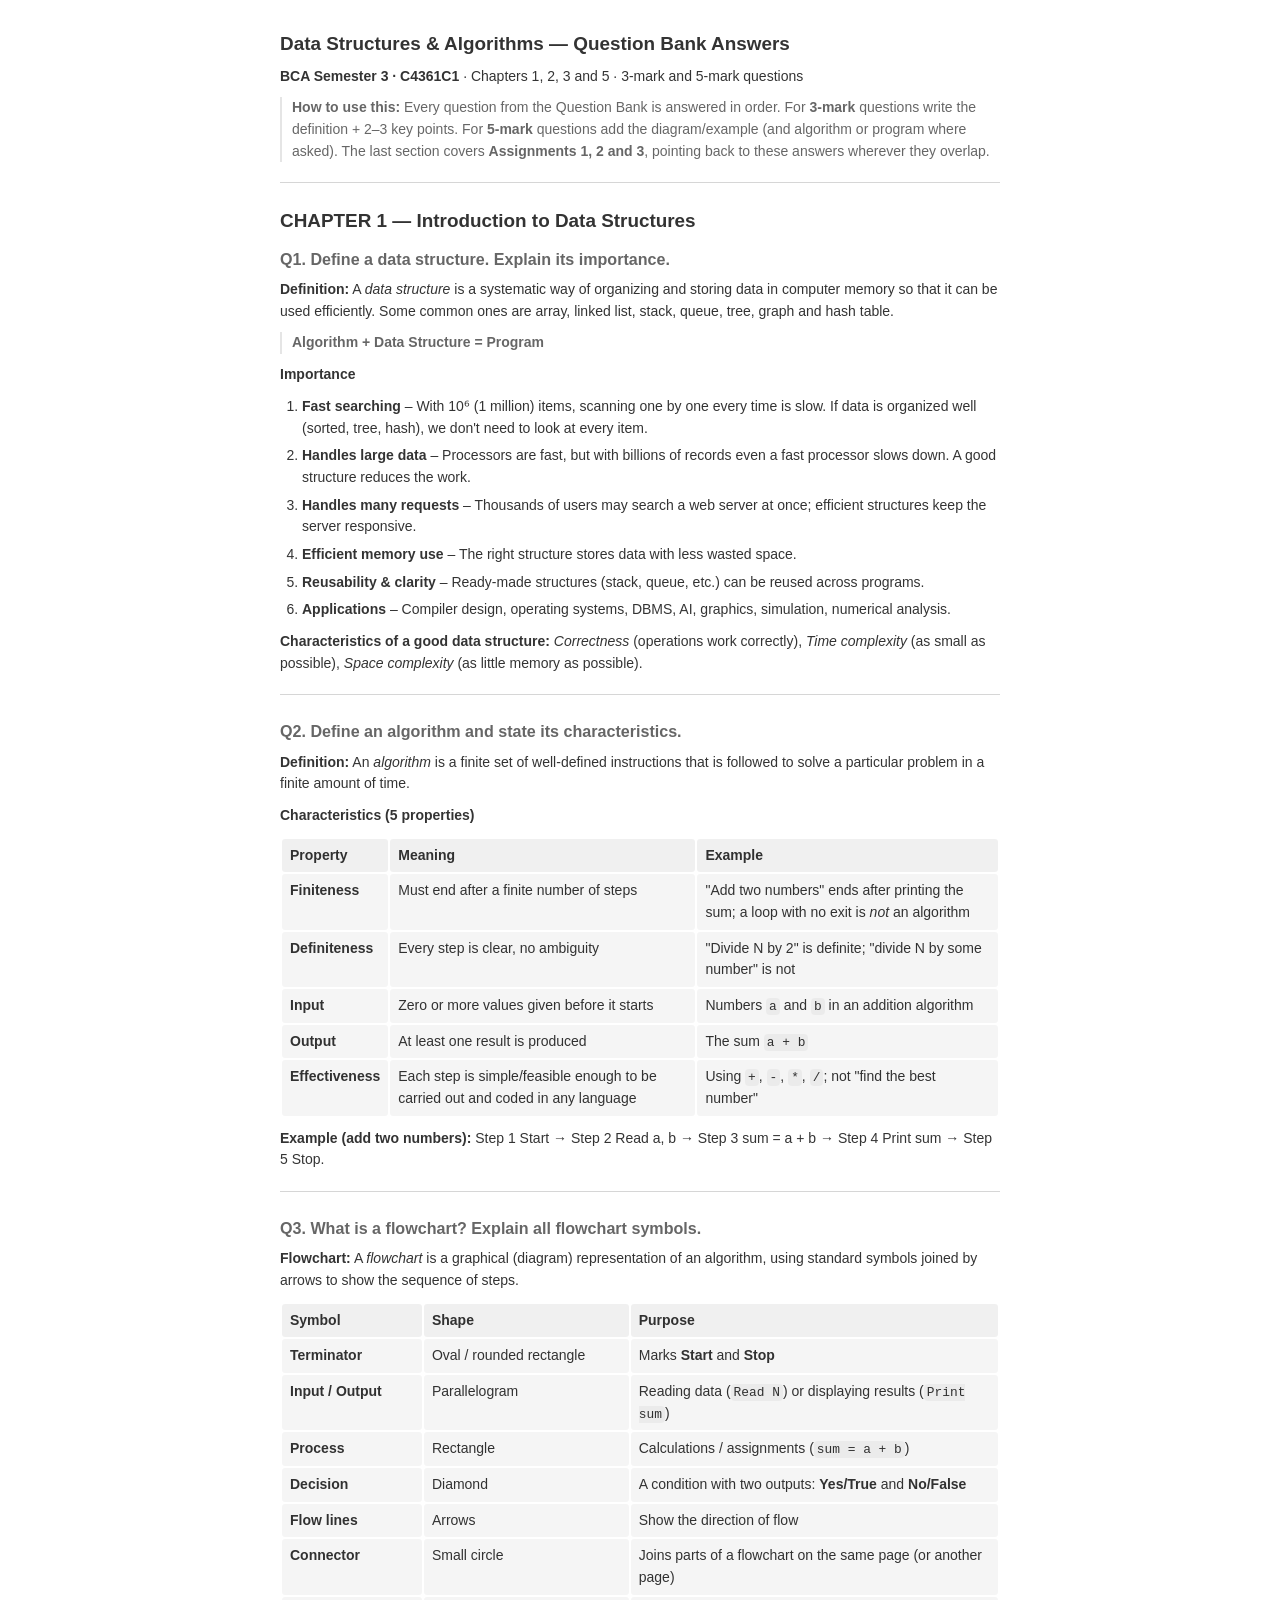
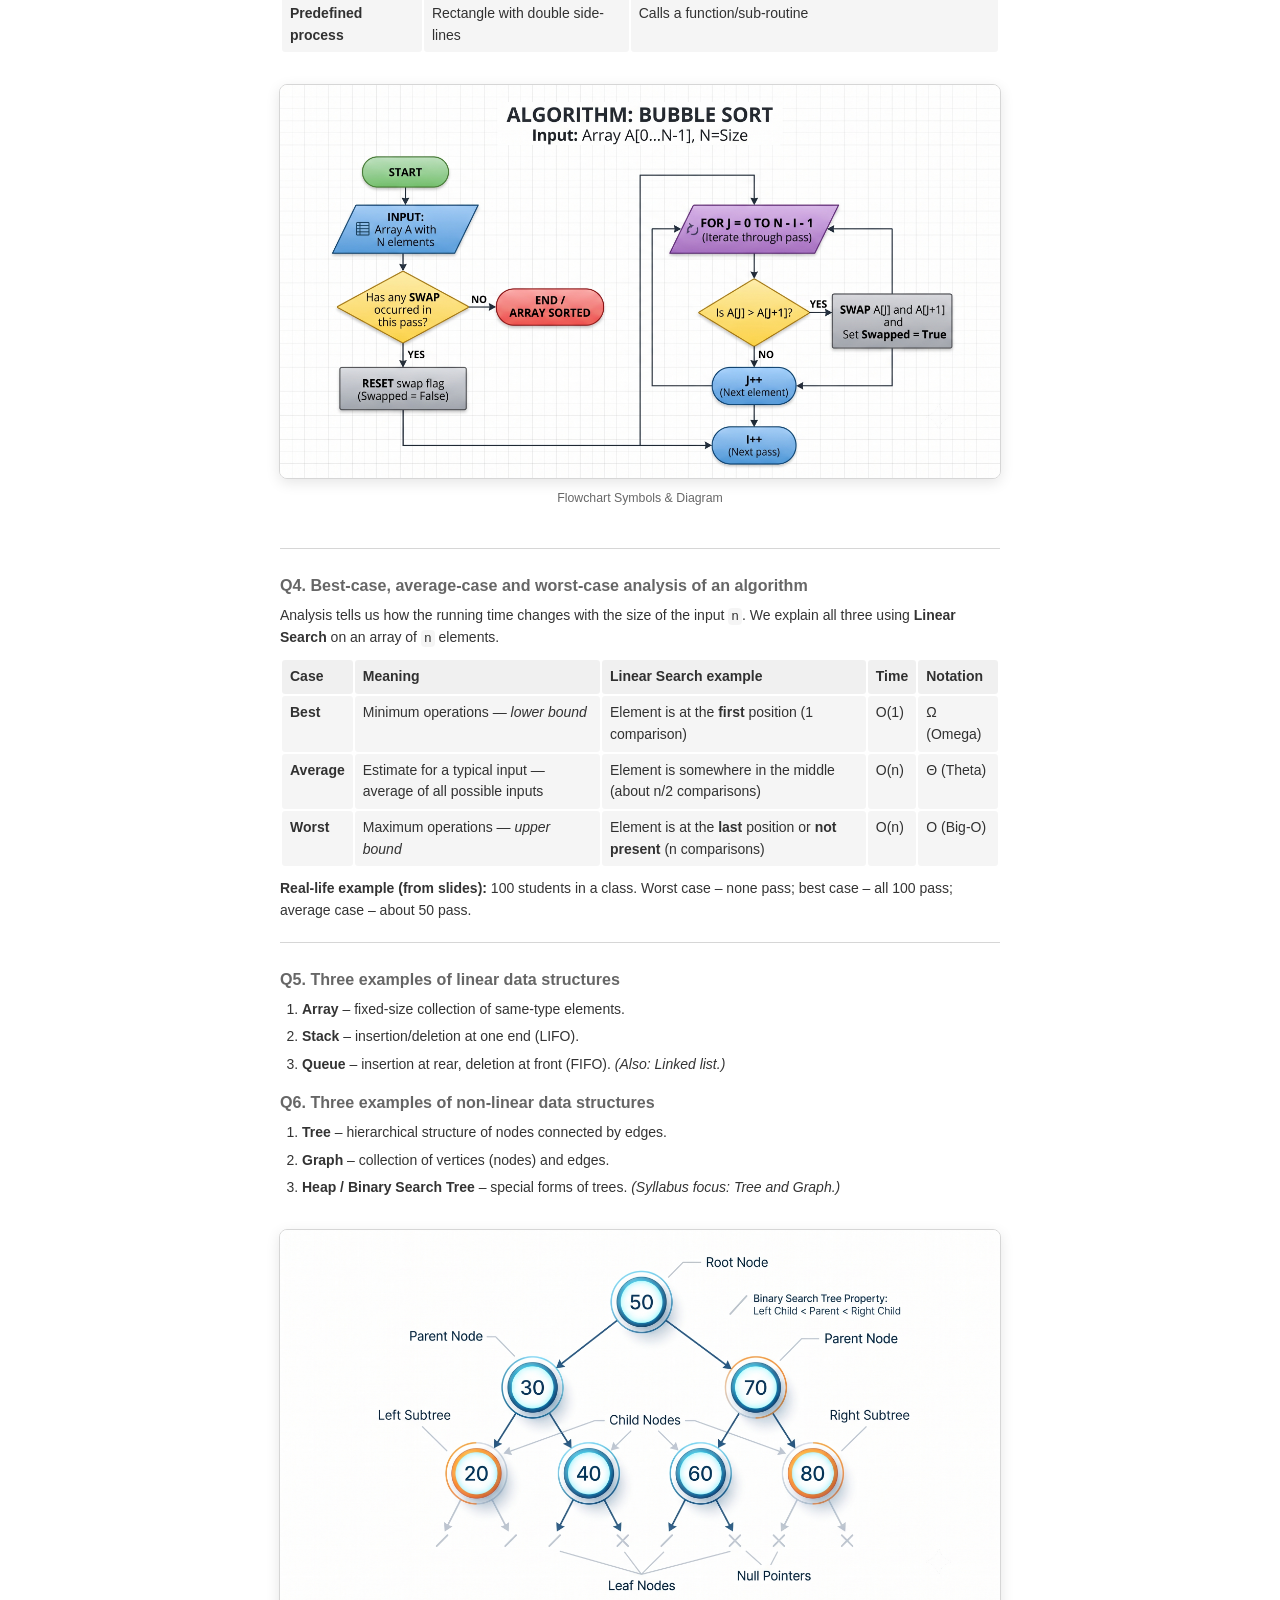
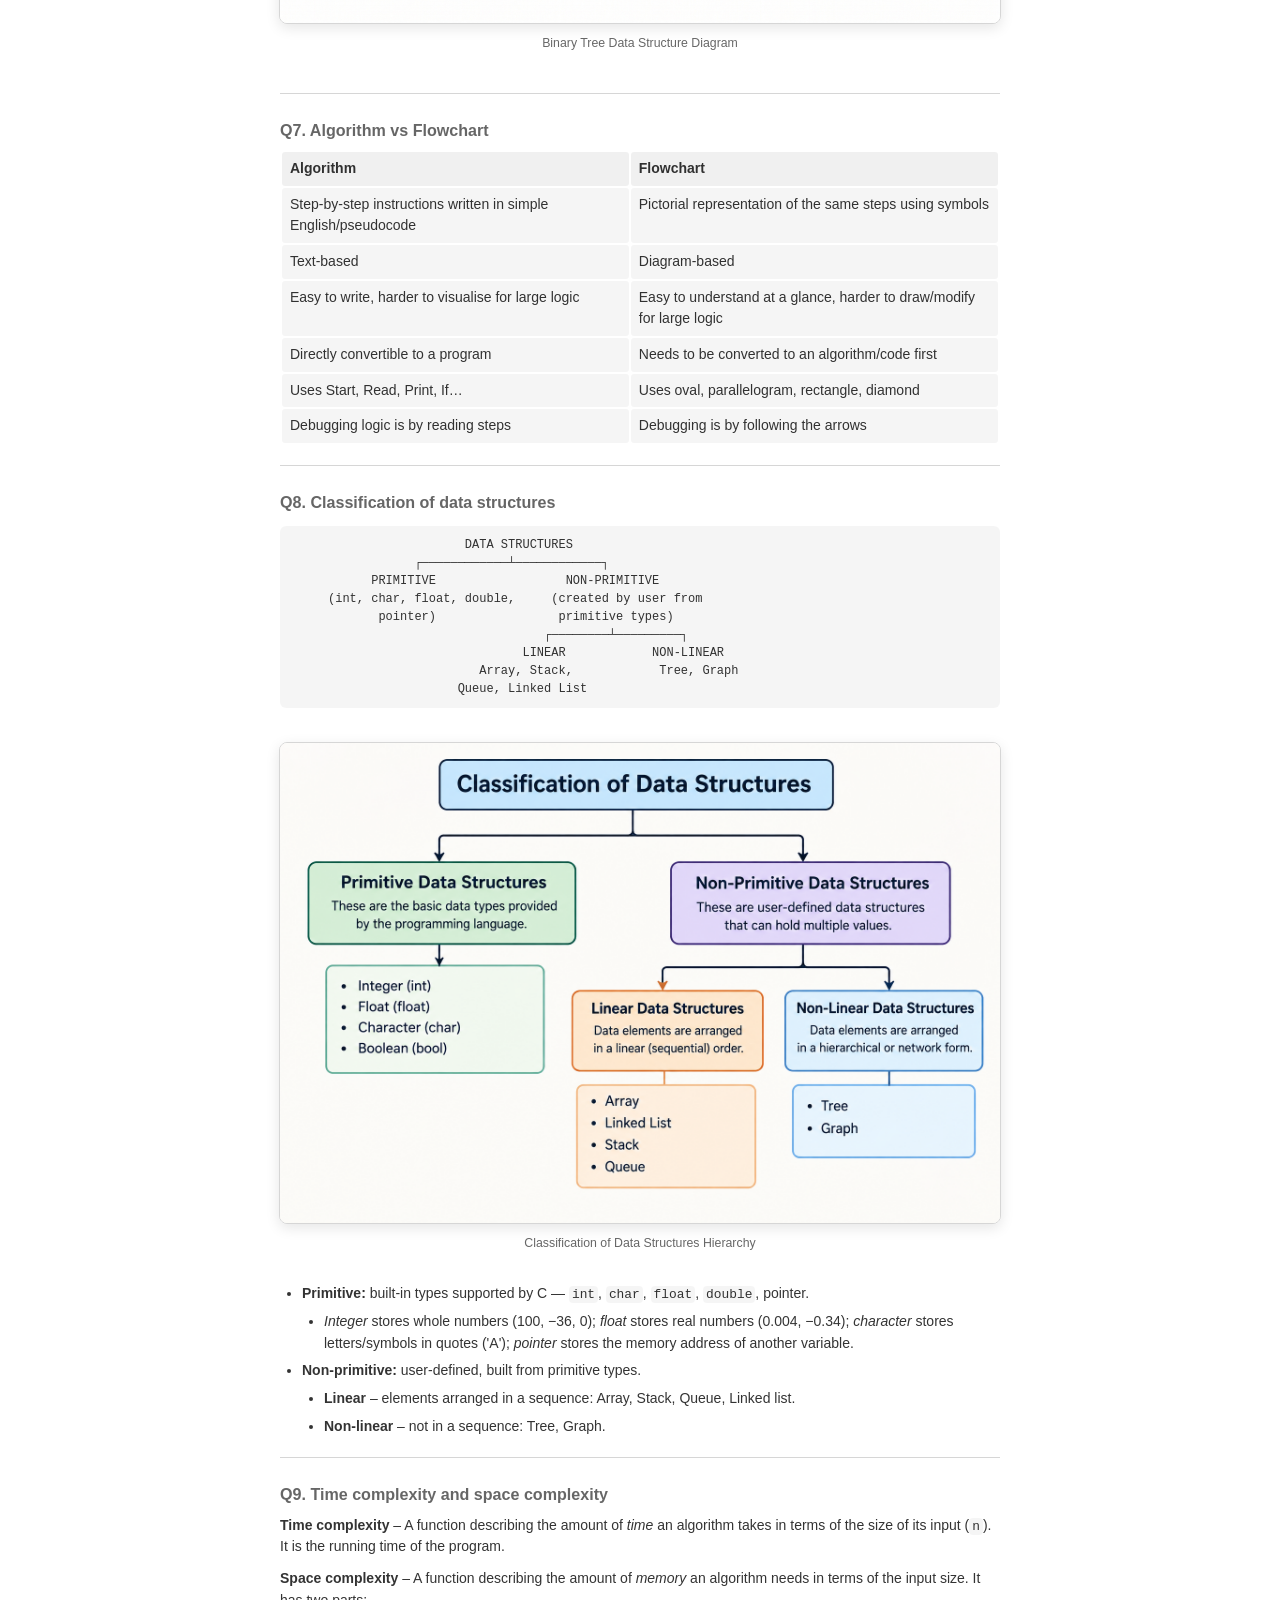
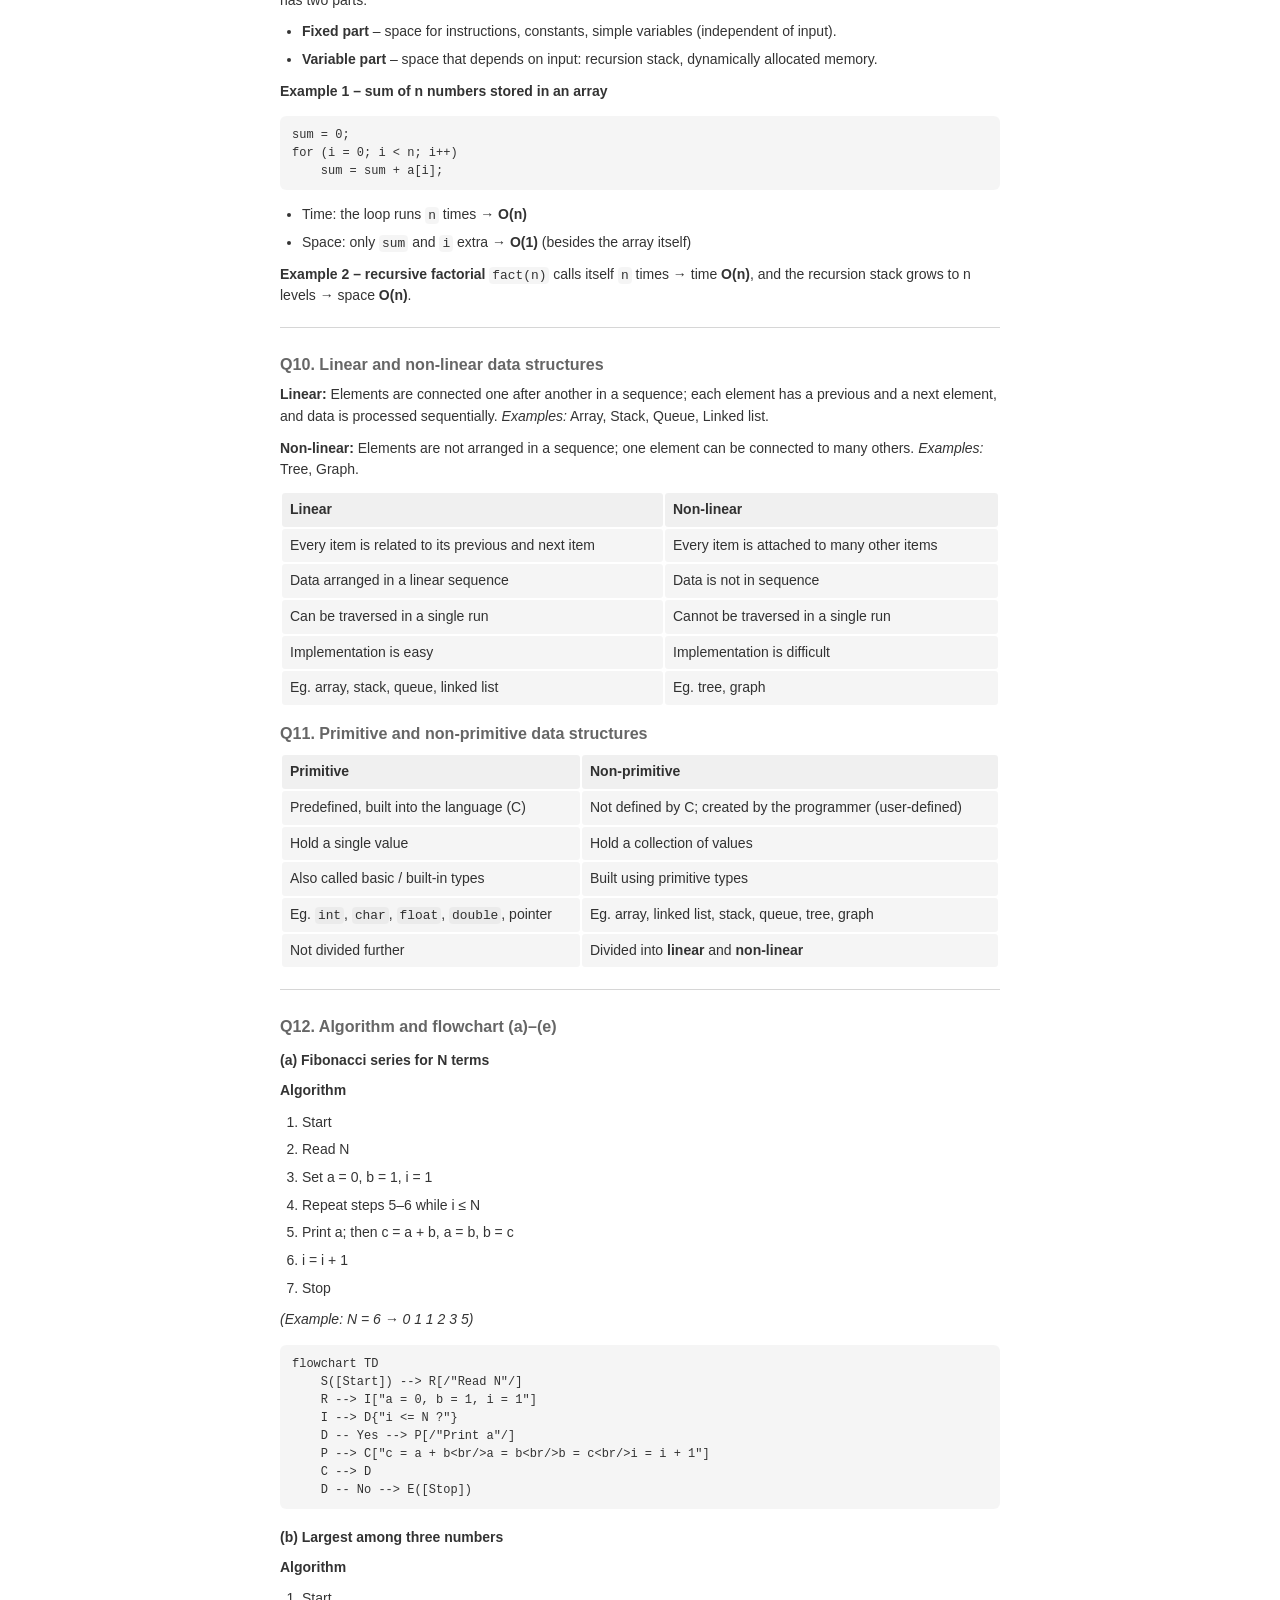
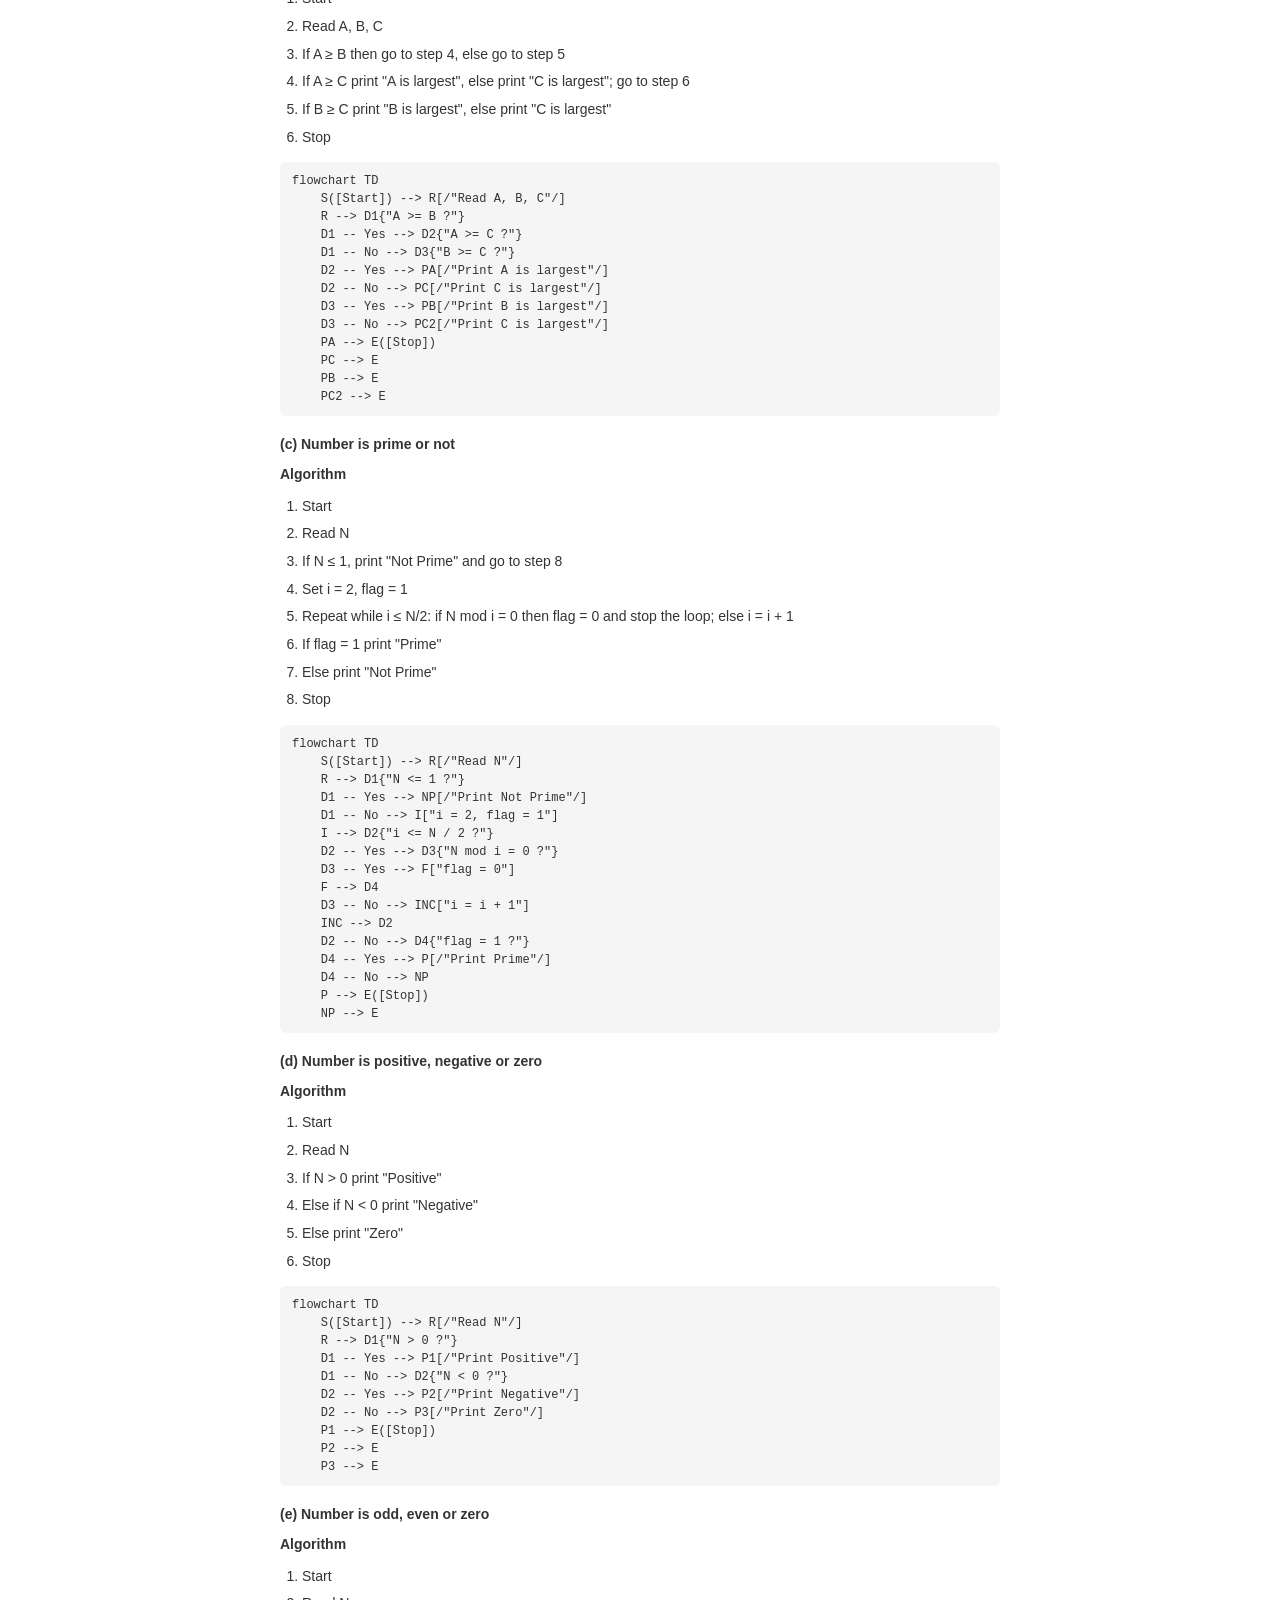
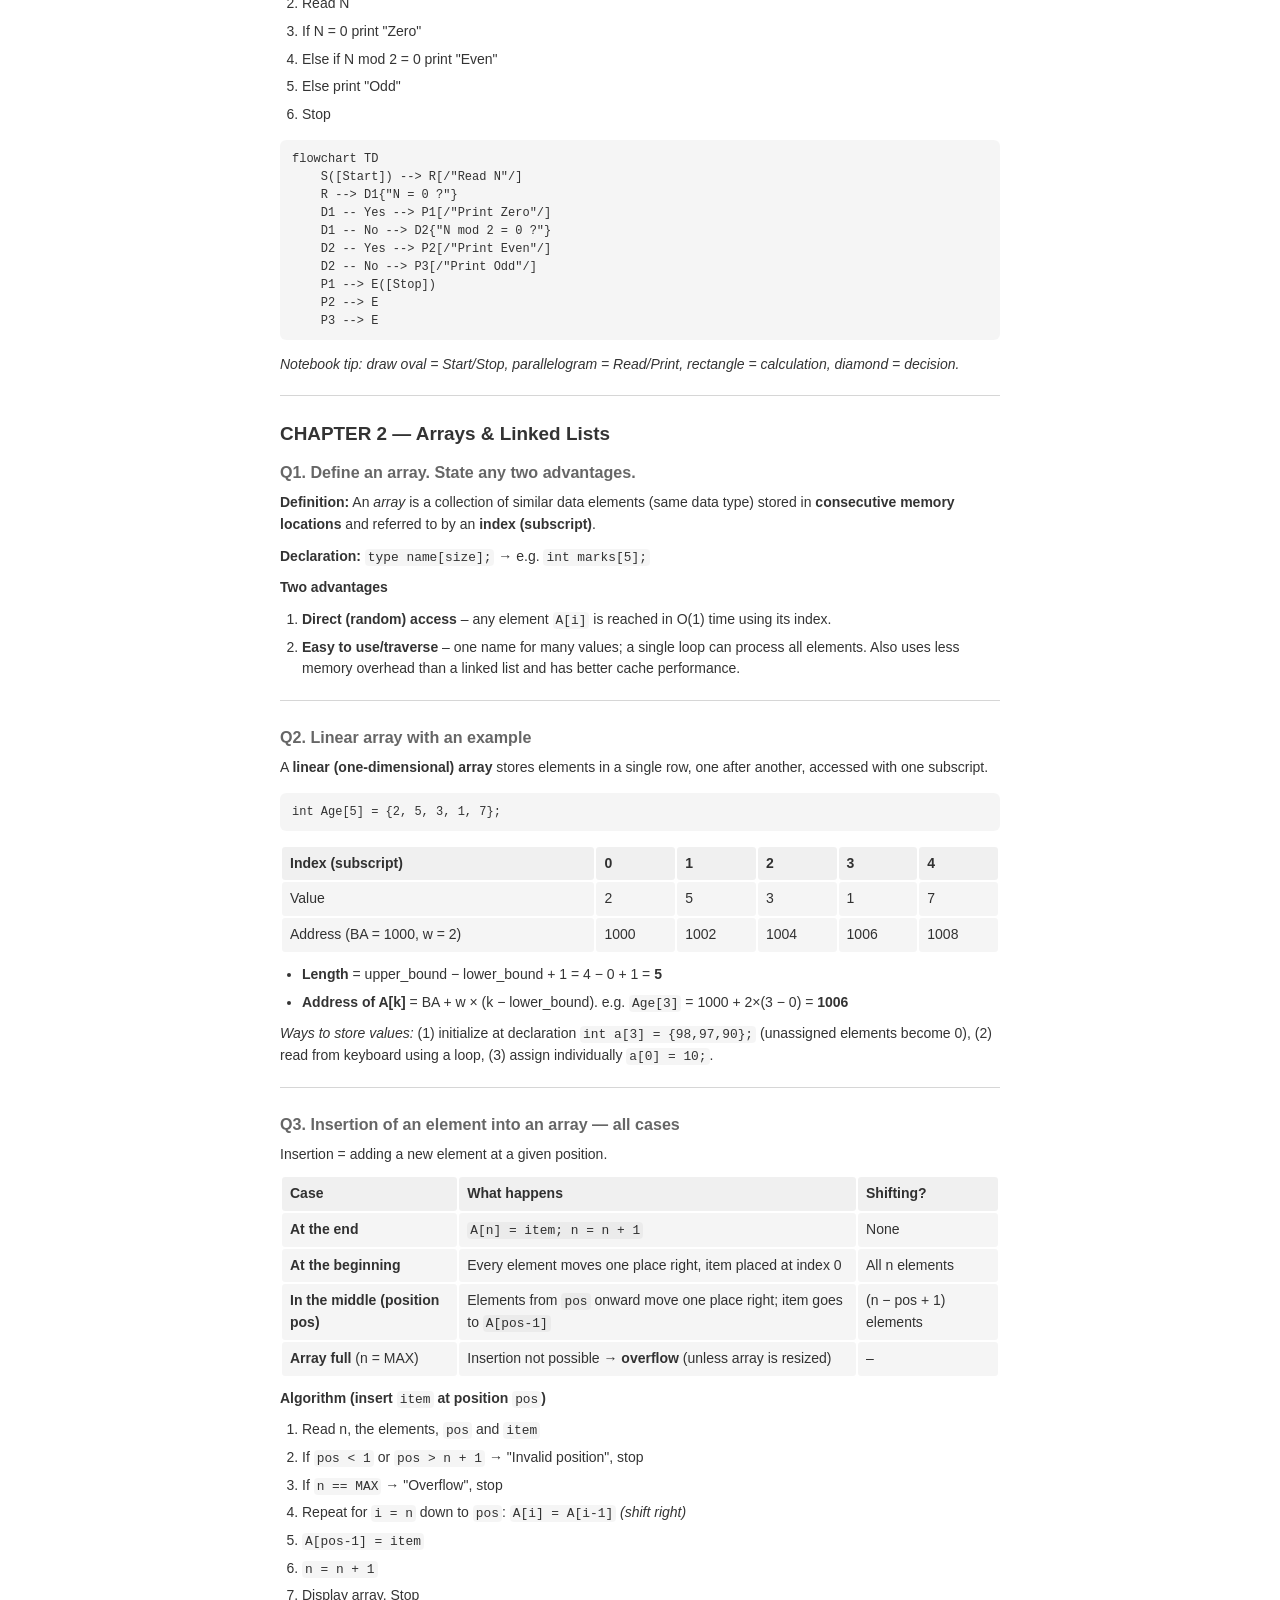
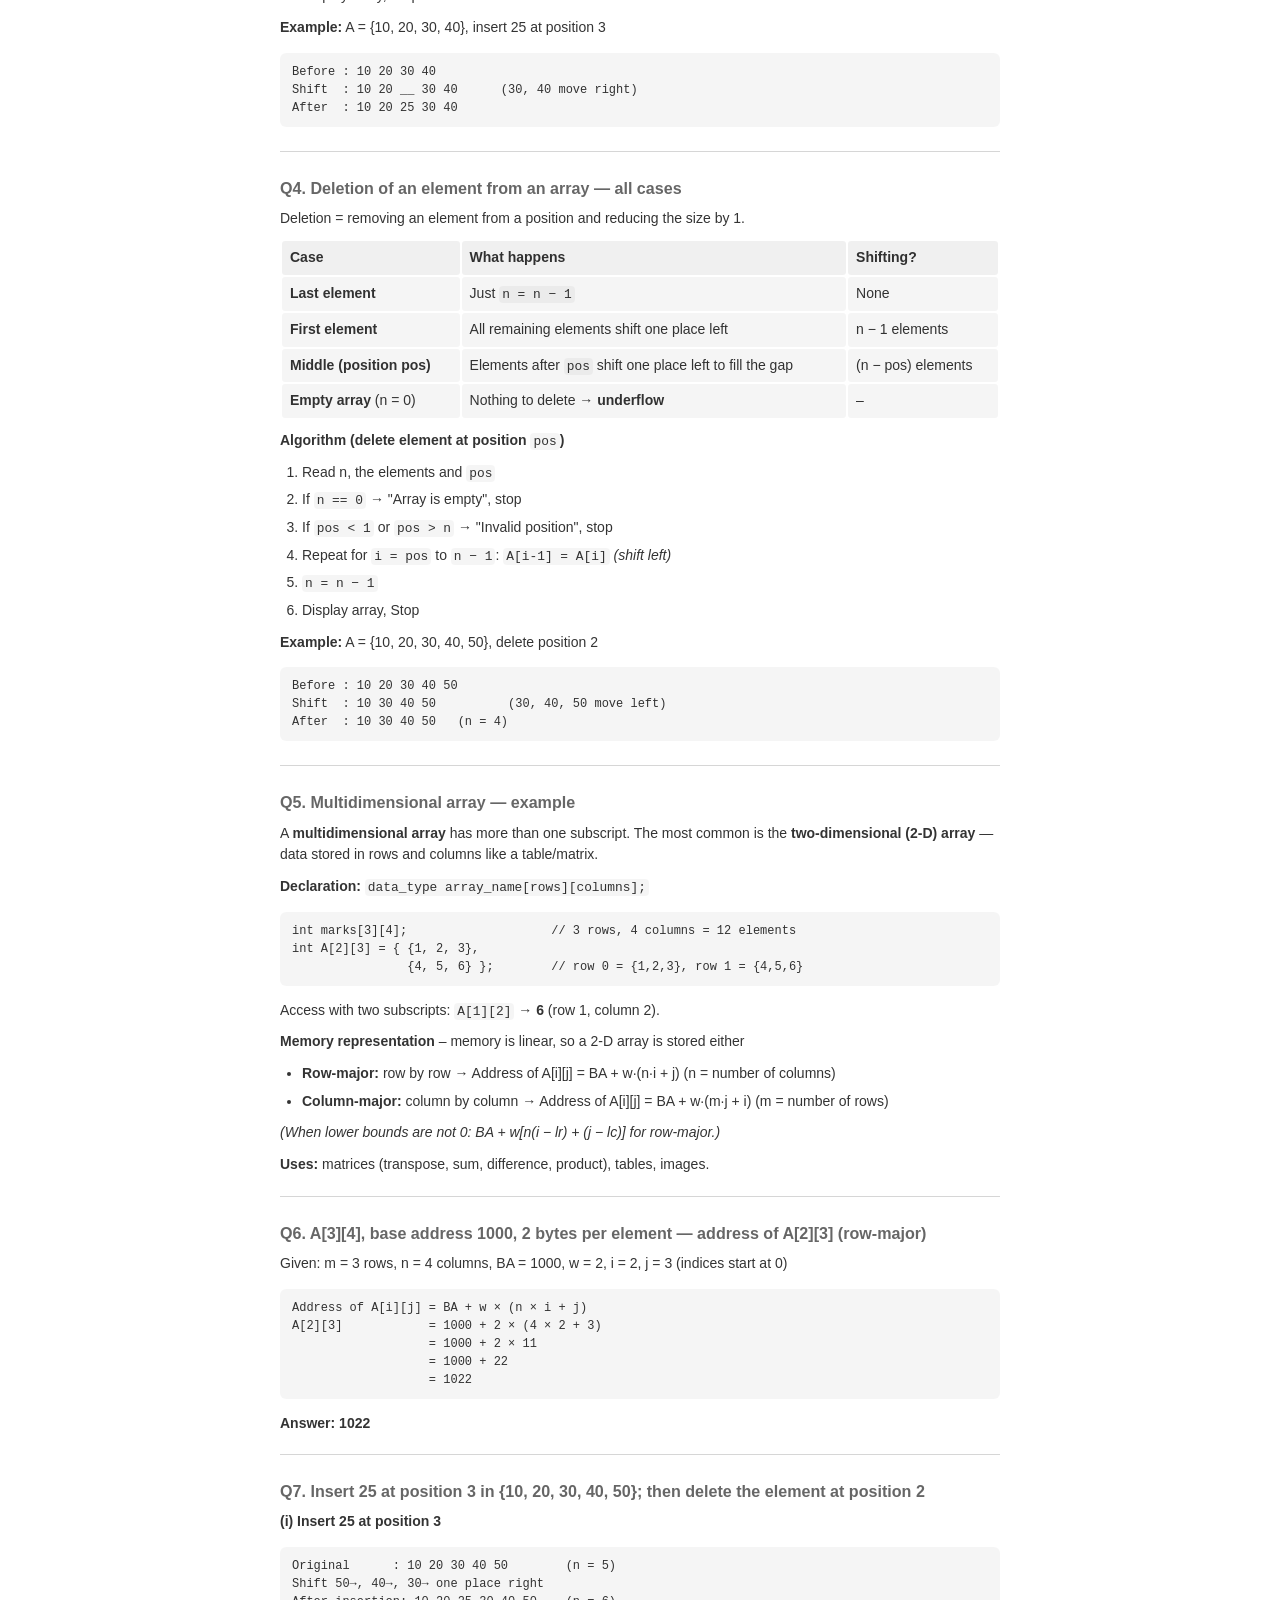
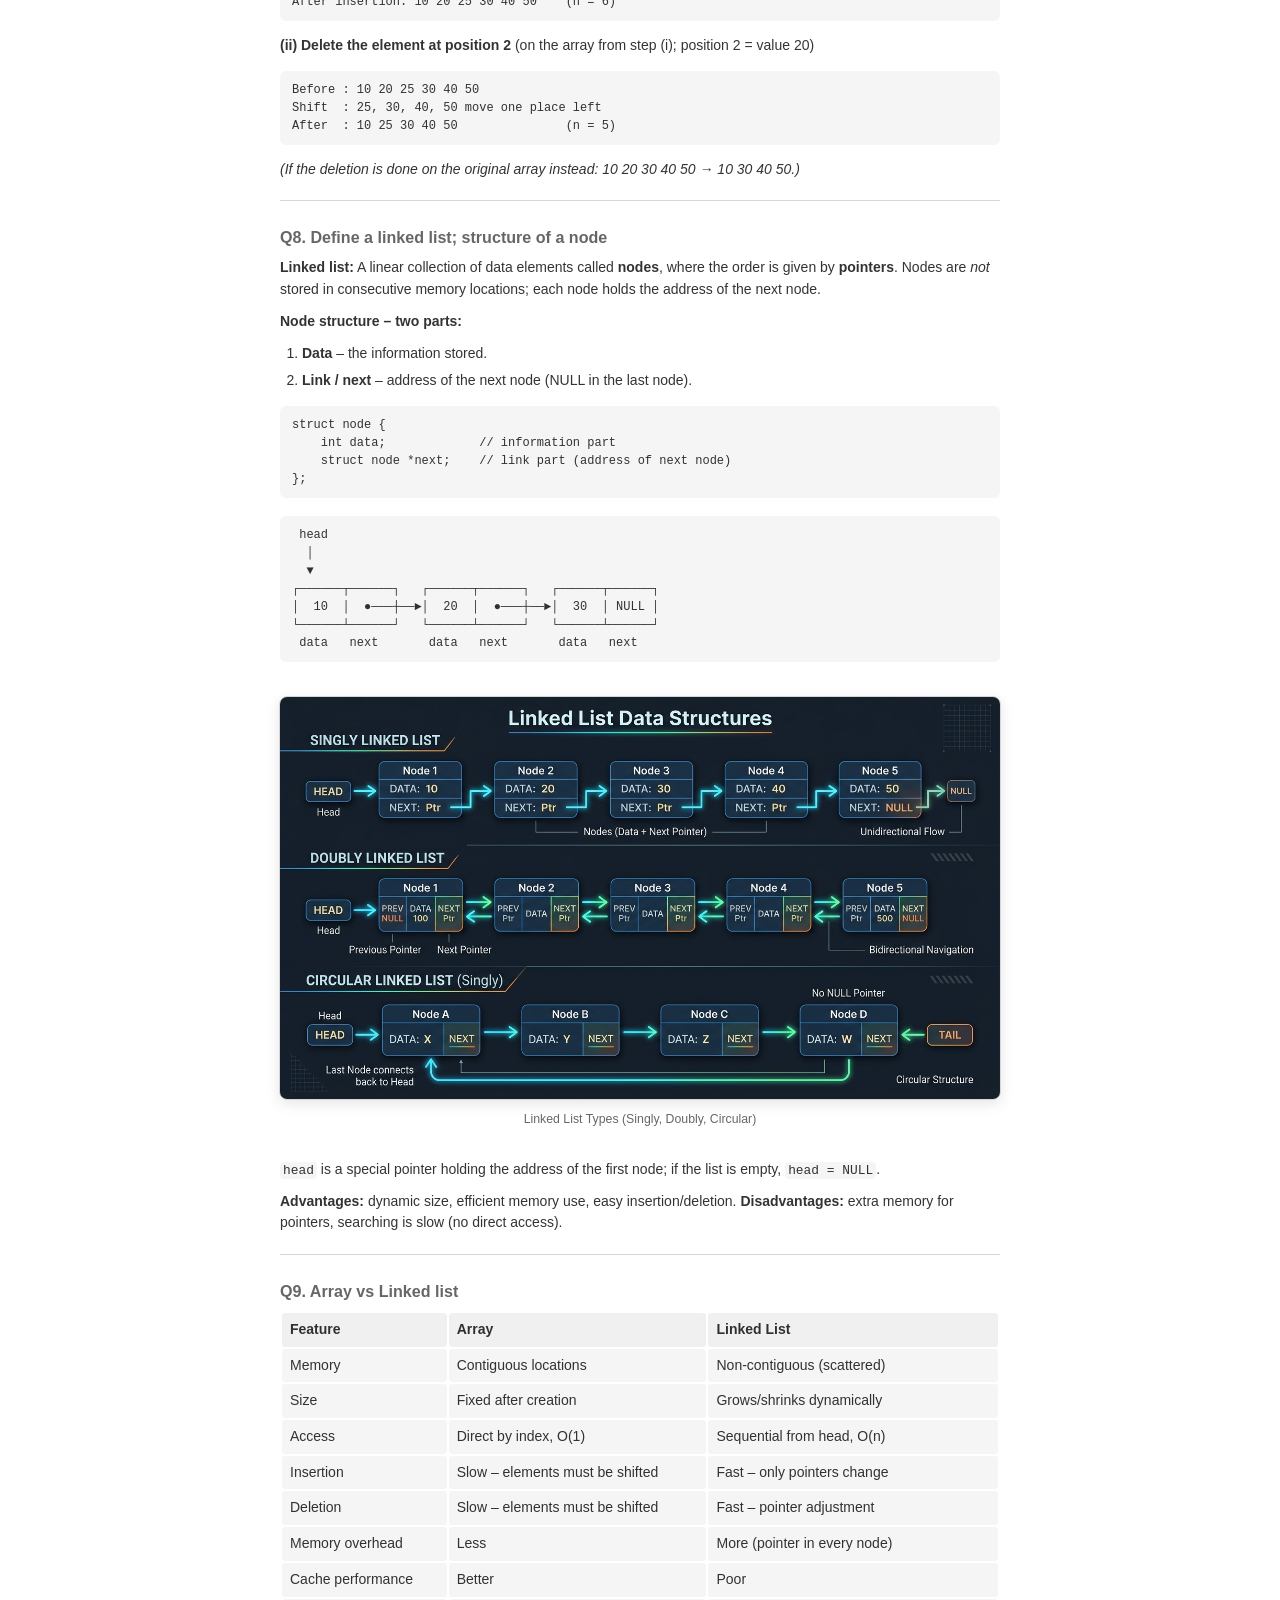
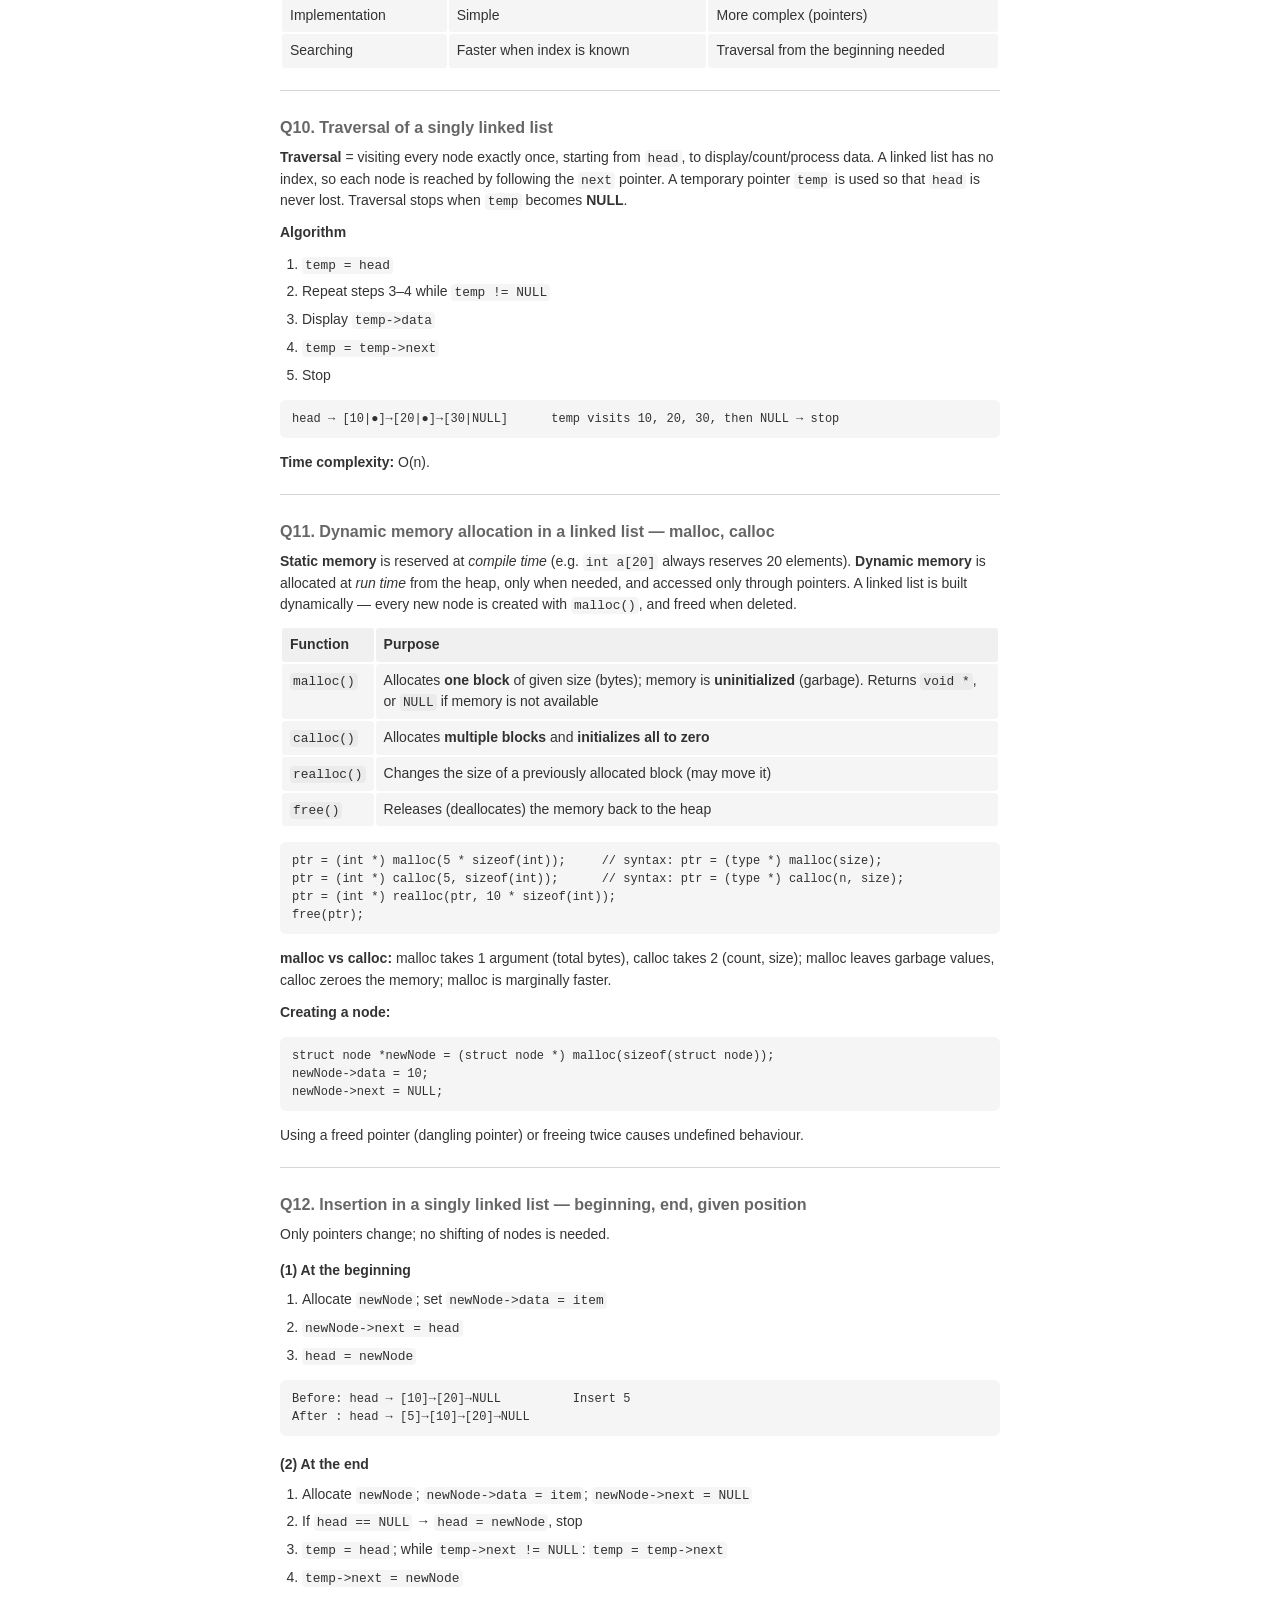
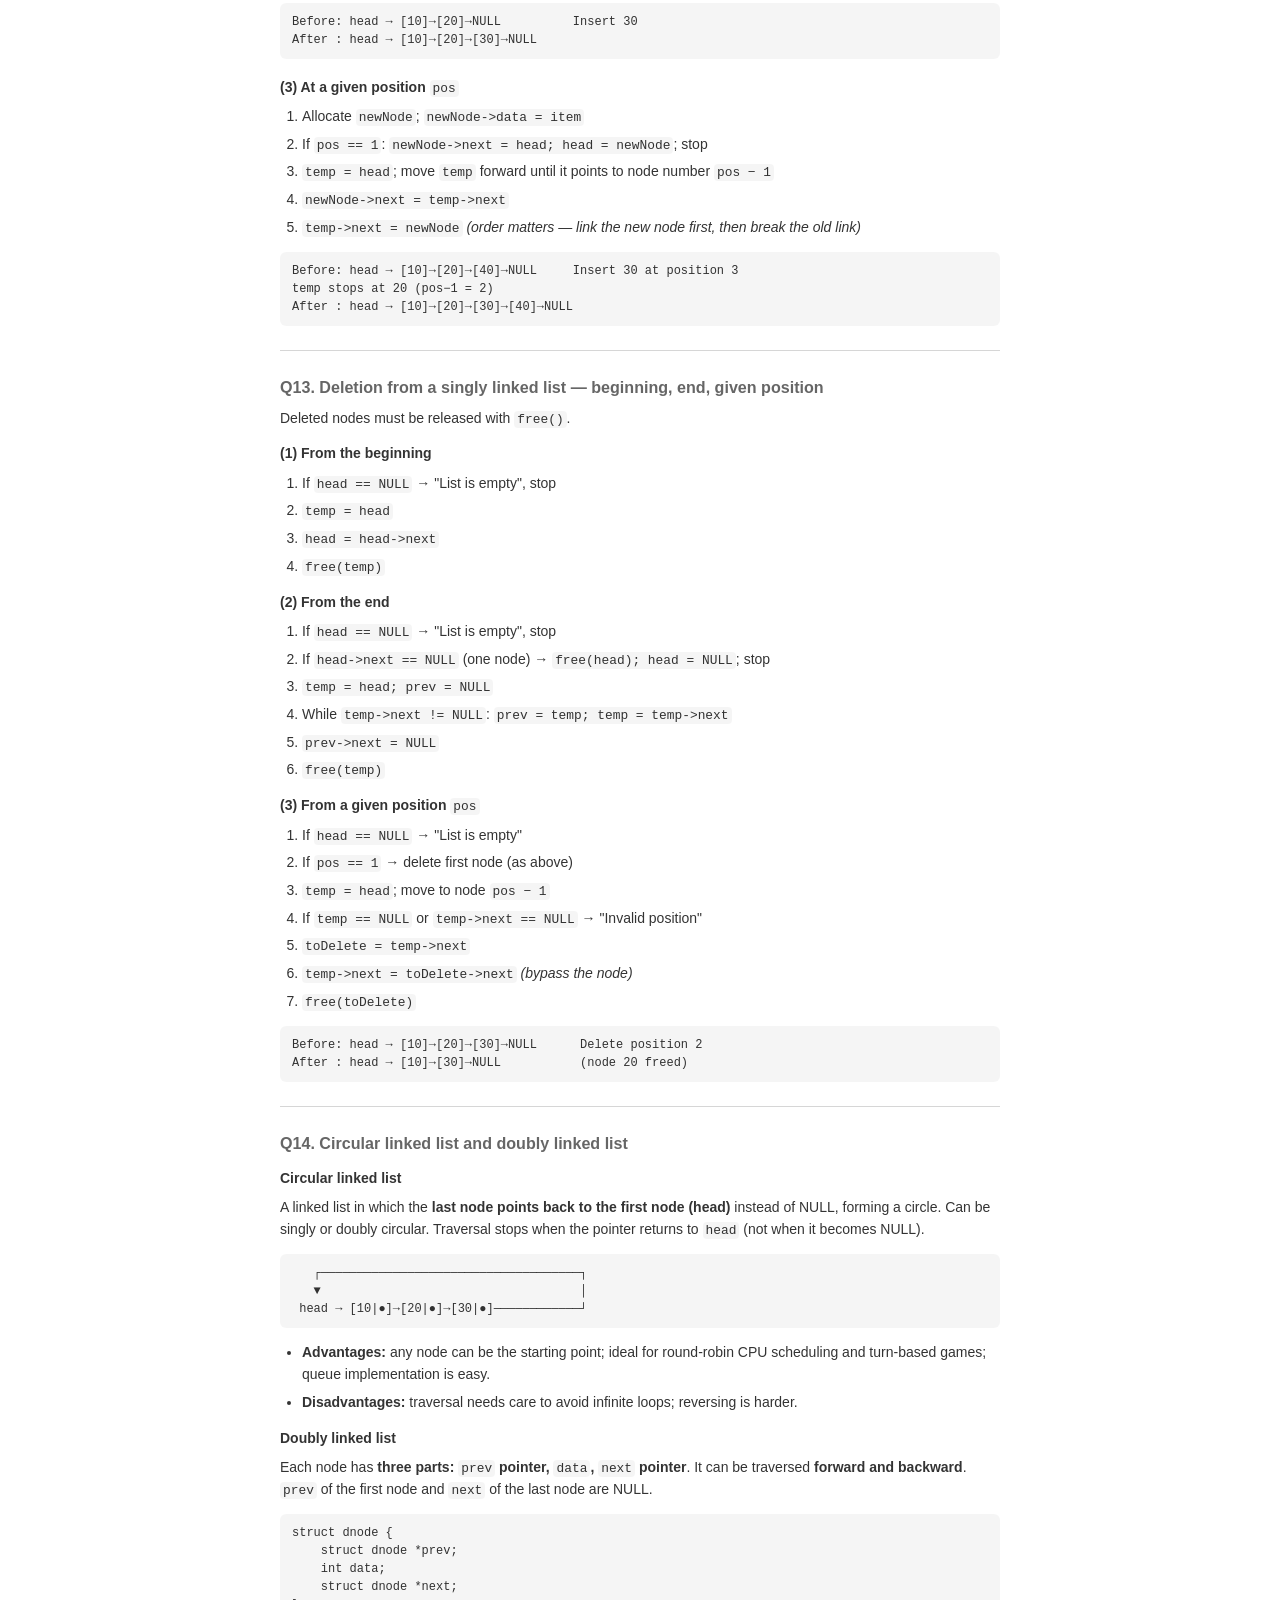
==== public/dsa.html @ 2e17b221 "Rename DSA.html to dsa.html" ====
<!doctype html>
<html>

<head>
    <meta charset=utf8>
    <meta name=viewport content="width=device-width,initial-scale=1,viewport-fit=cover">
    <style>
        :root {
            box-sizing: border-box;
            padding-top: env(safe-area-inset-top, 0px);
            padding-bottom: env(safe-area-inset-bottom, 0px)
        }

        html {
            scroll-padding-top: env(safe-area-inset-top, 0px)
        }
    </style>
    <style>
        :root {
            color-scheme: light dark;
            --md-bg: #fff;
            --md-text: rgba(0, 0, 0, .8);
            --md-muted: rgba(0, 0, 0, .6);
            --md-fill: rgba(0, 0, 0, .04);
            --md-fill-strong: rgba(0, 0, 0, .06);
            --md-rule: rgba(0, 0, 0, .1);
            --md-rule-strong: rgba(0, 0, 0, .16);
            --md-link: hsl(210 100% 45%)
        }

        @media (prefers-color-scheme:dark) {
            :root:where(:not([data-theme="light"])) {
                --md-bg: #0d0d0d;
                --md-text: rgba(255, 255, 255, .85);
                --md-muted: rgba(255, 255, 255, .6);
                --md-fill: rgba(255, 255, 255, .06);
                --md-fill-strong: rgba(255, 255, 255, .09);
                --md-rule: rgba(255, 255, 255, .14);
                --md-rule-strong: rgba(255, 255, 255, .22);
                --md-link: hsl(210 100% 72%)
            }
        }

        :root[data-theme="dark"] {
            color-scheme: dark;
            --md-bg: #0d0d0d;
            --md-text: rgba(255, 255, 255, .85);
            --md-muted: rgba(255, 255, 255, .6);
            --md-fill: rgba(255, 255, 255, .06);
            --md-fill-strong: rgba(255, 255, 255, .09);
            --md-rule: rgba(255, 255, 255, .14);
            --md-rule-strong: rgba(255, 255, 255, .22);
            --md-link: hsl(210 100% 72%)
        }

        :root[data-theme="light"] {
            color-scheme: light
        }

        @media print {

            :root,
            :root[data-theme="dark"] {
                color-scheme: light;
                --md-bg: #fff;
                --md-text: rgba(0, 0, 0, .8);
                --md-muted: rgba(0, 0, 0, .6);
                --md-fill: rgba(0, 0, 0, .04);
                --md-fill-strong: rgba(0, 0, 0, .06);
                --md-rule: rgba(0, 0, 0, .1);
                --md-rule-strong: rgba(0, 0, 0, .16);
                --md-link: hsl(210 100% 45%)
            }
        }

        body {
            background: var(--md-bg);
            color: var(--md-text);
            max-width: 720px;
            margin: 0 auto;
            padding: 32px;
            display: flex;
            flex-direction: column;
            gap: 10px;
            font: 14px/1.55 -apple-system, BlinkMacSystemFont, 'SF Pro', 'Segoe UI', sans-serif;
            overflow-wrap: break-word
        }

        body>:first-child {
            margin-top: 0
        }

        h1,
        h2,
        h3,
        h4,
        h5,
        h6 {
            margin: 6px 0 0;
            line-height: 1.25;
            font-weight: 600;
            text-wrap: balance
        }

        h1 {
            font-size: 1.35em
        }

        h2 {
            font-size: 1.15em;
            color: var(--md-muted)
        }

        h3,
        h4,
        h5,
        h6 {
            font-size: 1em
        }

        p,
        ul,
        ol,
        blockquote,
        table,
        pre,
        hr {
            margin: 0
        }

        strong {
            font-weight: 600
        }

        a {
            color: var(--md-link);
            text-decoration: none
        }

        a:hover {
            text-decoration: underline
        }

        ul,
        ol {
            display: flex;
            flex-direction: column;
            gap: 6px;
            padding-left: 22px
        }

        ul {
            list-style: disc
        }

        ol {
            list-style: decimal
        }

        :is(li, td, th)>*+:is(p, ul, ol, blockquote) {
            margin-top: 6px
        }

        blockquote {
            display: flex;
            flex-direction: column;
            gap: 10px;
            border-left: 2px solid var(--md-rule);
            padding-left: 10px;
            color: var(--md-muted)
        }

        :not(pre)>code {
            background: var(--md-fill);
            padding: 1px 3px;
            border-radius: 4px;
            font: .92em 'SF Mono', ui-monospace, Menlo, Consolas, monospace
        }

        a>code {
            background: none;
            color: inherit
        }

        pre {
            background: var(--md-fill);
            padding: 10px 12px;
            border-radius: 6px;
            overflow-x: auto;
            font: 12px/1.5 'SF Mono', ui-monospace, Menlo, Consolas, monospace;
            margin-block: 4px
        }

        pre code {
            background: none;
            padding: 0;
            font: inherit
        }

        table {
            width: 100%;
            border-collapse: separate;
            border-spacing: 2px;
            font: inherit
        }

        th,
        td {
            padding: 6px 8px;
            border-radius: 3px;
            text-align: left;
            vertical-align: top
        }

        th {
            background: var(--md-fill-strong);
            font-weight: 600
        }

        td {
            background: var(--md-fill)
        }

        :is(th, td) :not(pre)>code {
            background: transparent
        }

        hr {
            border: 0;
            border-top: 1px solid var(--md-rule-strong);
            margin-block: 10px
        }

        img {
            max-width: 100%;
            height: auto;
            border-radius: 4px;
        }

        .img-figure {
            margin: 20px 0;
            display: flex;
            flex-direction: column;
            align-items: center;
            gap: 10px;
            width: 100%;
        }

        .img-figure img {
            max-width: 100%;
            height: auto;
            border-radius: 8px;
            border: 1px solid var(--md-rule-strong);
            box-shadow: 0 4px 14px rgba(0, 0, 0, 0.1);
            transition: transform 0.2s ease, box-shadow 0.2s ease;
        }

        .img-figure img:hover {
            transform: scale(1.015);
            box-shadow: 0 6px 20px rgba(0, 0, 0, 0.15);
        }

        .img-figure figcaption {
            font-size: 0.88em;
            color: var(--md-muted);
            text-align: center;
            font-weight: 500;
        }
    </style>
</head>

<body>
    <h1>Data Structures &amp; Algorithms — Question Bank Answers</h1>
    <p><strong>BCA Semester 3 · C4361C1</strong> · Chapters 1, 2, 3 and 5 · 3-mark and 5-mark questions</p>
    <blockquote>
        <p><strong>How to use this:</strong> Every question from the Question Bank is answered in order. For
            <strong>3-mark</strong> questions write the definition + 2–3 key points. For <strong>5-mark</strong>
            questions add the diagram/example (and algorithm or program where asked). The last section covers
            <strong>Assignments 1, 2 and 3</strong>, pointing back to these answers wherever they overlap.</p>
    </blockquote>
    <hr>
    <h1>CHAPTER 1 — Introduction to Data Structures</h1>
    <h2>Q1. Define a data structure. Explain its importance.</h2>
    <p><strong>Definition:</strong> A <em>data structure</em> is a systematic way of organizing and storing data in
        computer memory so that it can be used efficiently. Some common ones are array, linked list, stack, queue, tree,
        graph and hash table.</p>
    <blockquote>
        <p><strong>Algorithm + Data Structure = Program</strong></p>
    </blockquote>
    <p><strong>Importance</strong></p>
    <ol>
        <li><strong>Fast searching</strong> – With 10⁶ (1 million) items, scanning one by one every time is slow. If
            data is organized well (sorted, tree, hash), we don't need to look at every item.</li>
        <li><strong>Handles large data</strong> – Processors are fast, but with billions of records even a fast
            processor slows down. A good structure reduces the work.</li>
        <li><strong>Handles many requests</strong> – Thousands of users may search a web server at once; efficient
            structures keep the server responsive.</li>
        <li><strong>Efficient memory use</strong> – The right structure stores data with less wasted space.</li>
        <li><strong>Reusability &amp; clarity</strong> – Ready-made structures (stack, queue, etc.) can be reused across
            programs.</li>
        <li><strong>Applications</strong> – Compiler design, operating systems, DBMS, AI, graphics, simulation,
            numerical analysis.</li>
    </ol>
    <p><strong>Characteristics of a good data structure:</strong> <em>Correctness</em> (operations work correctly),
        <em>Time complexity</em> (as small as possible), <em>Space complexity</em> (as little memory as possible).</p>
    <hr>
    <h2>Q2. Define an algorithm and state its characteristics.</h2>
    <p><strong>Definition:</strong> An <em>algorithm</em> is a finite set of well-defined instructions that is followed
        to solve a particular problem in a finite amount of time.</p>
    <p><strong>Characteristics (5 properties)</strong></p>
    <table>
        <thead>
            <tr>
                <th>Property</th>
                <th>Meaning</th>
                <th>Example</th>
            </tr>
        </thead>
        <tbody>
            <tr>
                <td><strong>Finiteness</strong></td>
                <td>Must end after a finite number of steps</td>
                <td>&quot;Add two numbers&quot; ends after printing the sum; a loop with no exit is <em>not</em> an
                    algorithm</td>
            </tr>
            <tr>
                <td><strong>Definiteness</strong></td>
                <td>Every step is clear, no ambiguity</td>
                <td>&quot;Divide N by 2&quot; is definite; &quot;divide N by some number&quot; is not</td>
            </tr>
            <tr>
                <td><strong>Input</strong></td>
                <td>Zero or more values given before it starts</td>
                <td>Numbers <code>a</code> and <code>b</code> in an addition algorithm</td>
            </tr>
            <tr>
                <td><strong>Output</strong></td>
                <td>At least one result is produced</td>
                <td>The sum <code>a + b</code></td>
            </tr>
            <tr>
                <td><strong>Effectiveness</strong></td>
                <td>Each step is simple/feasible enough to be carried out and coded in any language</td>
                <td>Using <code>+</code>, <code>-</code>, <code>*</code>, <code>/</code>; not &quot;find the best
                    number&quot;</td>
            </tr>
        </tbody>
    </table>
    <p><strong>Example (add two numbers):</strong> Step 1 Start → Step 2 Read a, b → Step 3 sum = a + b → Step 4 Print
        sum → Step 5 Stop.</p>
    <hr>
    <h2>Q3. What is a flowchart? Explain all flowchart symbols.</h2>
    <p><strong>Flowchart:</strong> A <em>flowchart</em> is a graphical (diagram) representation of an algorithm, using
        standard symbols joined by arrows to show the sequence of steps.</p>
    <table>
        <thead>
            <tr>
                <th>Symbol</th>
                <th>Shape</th>
                <th>Purpose</th>
            </tr>
        </thead>
        <tbody>
            <tr>
                <td><strong>Terminator</strong></td>
                <td>Oval / rounded rectangle</td>
                <td>Marks <strong>Start</strong> and <strong>Stop</strong></td>
            </tr>
            <tr>
                <td><strong>Input / Output</strong></td>
                <td>Parallelogram</td>
                <td>Reading data (<code>Read N</code>) or displaying results (<code>Print sum</code>)</td>
            </tr>
            <tr>
                <td><strong>Process</strong></td>
                <td>Rectangle</td>
                <td>Calculations / assignments (<code>sum = a + b</code>)</td>
            </tr>
            <tr>
                <td><strong>Decision</strong></td>
                <td>Diamond</td>
                <td>A condition with two outputs: <strong>Yes/True</strong> and <strong>No/False</strong></td>
            </tr>
            <tr>
                <td><strong>Flow lines</strong></td>
                <td>Arrows</td>
                <td>Show the direction of flow</td>
            </tr>
            <tr>
                <td><strong>Connector</strong></td>
                <td>Small circle</td>
                <td>Joins parts of a flowchart on the same page (or another page)</td>
            </tr>
            <tr>
                <td><strong>Predefined process</strong></td>
                <td>Rectangle with double side-lines</td>
                <td>Calls a function/sub-routine</td>
            </tr>
        </tbody>
    </table>
    <figure class="img-figure">
        <img src="pictures/flowchart.png" alt="Flowchart Symbols and Diagram" loading="lazy">
        <figcaption>Flowchart Symbols &amp; Diagram</figcaption>
    </figure>
    <hr>
    <h2>Q4. Best-case, average-case and worst-case analysis of an algorithm</h2>
    <p>Analysis tells us how the running time changes with the size of the input <code>n</code>. We explain all three
        using <strong>Linear Search</strong> on an array of <code>n</code> elements.</p>
    <table>
        <thead>
            <tr>
                <th>Case</th>
                <th>Meaning</th>
                <th>Linear Search example</th>
                <th>Time</th>
                <th>Notation</th>
            </tr>
        </thead>
        <tbody>
            <tr>
                <td><strong>Best</strong></td>
                <td>Minimum operations — <em>lower bound</em></td>
                <td>Element is at the <strong>first</strong> position (1 comparison)</td>
                <td>O(1)</td>
                <td>Ω (Omega)</td>
            </tr>
            <tr>
                <td><strong>Average</strong></td>
                <td>Estimate for a typical input — average of all possible inputs</td>
                <td>Element is somewhere in the middle (about n/2 comparisons)</td>
                <td>O(n)</td>
                <td>Θ (Theta)</td>
            </tr>
            <tr>
                <td><strong>Worst</strong></td>
                <td>Maximum operations — <em>upper bound</em></td>
                <td>Element is at the <strong>last</strong> position or <strong>not present</strong> (n comparisons)
                </td>
                <td>O(n)</td>
                <td>O (Big-O)</td>
            </tr>
        </tbody>
    </table>
    <p><strong>Real-life example (from slides):</strong> 100 students in a class. Worst case – none pass; best case –
        all 100 pass; average case – about 50 pass.</p>
    <hr>
    <h2>Q5. Three examples of linear data structures</h2>
    <ol>
        <li><strong>Array</strong> – fixed-size collection of same-type elements.</li>
        <li><strong>Stack</strong> – insertion/deletion at one end (LIFO).</li>
        <li><strong>Queue</strong> – insertion at rear, deletion at front (FIFO).
            <em>(Also: Linked list.)</em>
        </li>
    </ol>
    <h2>Q6. Three examples of non-linear data structures</h2>
    <ol>
        <li><strong>Tree</strong> – hierarchical structure of nodes connected by edges.</li>
        <li><strong>Graph</strong> – collection of vertices (nodes) and edges.</li>
        <li><strong>Heap / Binary Search Tree</strong> – special forms of trees.
            <em>(Syllabus focus: Tree and Graph.)</em>
        </li>
    </ol>
    <figure class="img-figure">
        <img src="pictures/binary-tree.png" alt="Binary Tree Data Structure Diagram" loading="lazy">
        <figcaption>Binary Tree Data Structure Diagram</figcaption>
    </figure>
    <hr>
    <h2>Q7. Algorithm vs Flowchart</h2>
    <table>
        <thead>
            <tr>
                <th>Algorithm</th>
                <th>Flowchart</th>
            </tr>
        </thead>
        <tbody>
            <tr>
                <td>Step-by-step instructions written in simple English/pseudocode</td>
                <td>Pictorial representation of the same steps using symbols</td>
            </tr>
            <tr>
                <td>Text-based</td>
                <td>Diagram-based</td>
            </tr>
            <tr>
                <td>Easy to write, harder to visualise for large logic</td>
                <td>Easy to understand at a glance, harder to draw/modify for large logic</td>
            </tr>
            <tr>
                <td>Directly convertible to a program</td>
                <td>Needs to be converted to an algorithm/code first</td>
            </tr>
            <tr>
                <td>Uses Start, Read, Print, If…</td>
                <td>Uses oval, parallelogram, rectangle, diamond</td>
            </tr>
            <tr>
                <td>Debugging logic is by reading steps</td>
                <td>Debugging is by following the arrows</td>
            </tr>
        </tbody>
    </table>
    <hr>
    <h2>Q8. Classification of data structures</h2>
    <pre><code>                        DATA STRUCTURES
                 ┌────────────┴────────────┐
           PRIMITIVE                  NON-PRIMITIVE
     (int, char, float, double,     (created by user from
            pointer)                 primitive types)
                                   ┌────────┴─────────┐
                                LINEAR            NON-LINEAR
                          Array, Stack,            Tree, Graph
                       Queue, Linked List
</code></pre>
    <figure class="img-figure">
        <img src="pictures/Data Structure Classification.png" alt="Classification of Data Structures Diagram" loading="lazy">
        <figcaption>Classification of Data Structures Hierarchy</figcaption>
    </figure>
    <ul>
        <li><strong>Primitive:</strong> built-in types supported by C — <code>int</code>, <code>char</code>,
            <code>float</code>, <code>double</code>, pointer.
            <ul>
                <li><em>Integer</em> stores whole numbers (100, −36, 0); <em>float</em> stores real numbers (0.004,
                    −0.34); <em>character</em> stores letters/symbols in quotes ('A'); <em>pointer</em> stores the
                    memory address of another variable.</li>
            </ul>
        </li>
        <li><strong>Non-primitive:</strong> user-defined, built from primitive types.
            <ul>
                <li><strong>Linear</strong> – elements arranged in a sequence: Array, Stack, Queue, Linked list.</li>
                <li><strong>Non-linear</strong> – not in a sequence: Tree, Graph.</li>
            </ul>
        </li>
    </ul>
    <hr>
    <h2>Q9. Time complexity and space complexity</h2>
    <p><strong>Time complexity</strong> – A function describing the amount of <em>time</em> an algorithm takes in terms
        of the size of its input (<code>n</code>). It is the running time of the program.</p>
    <p><strong>Space complexity</strong> – A function describing the amount of <em>memory</em> an algorithm needs in
        terms of the input size. It has two parts:</p>
    <ul>
        <li><strong>Fixed part</strong> – space for instructions, constants, simple variables (independent of input).
        </li>
        <li><strong>Variable part</strong> – space that depends on input: recursion stack, dynamically allocated memory.
        </li>
    </ul>
    <p><strong>Example 1 – sum of n numbers stored in an array</strong></p>
    <pre><code class="language-c">sum = 0;
for (i = 0; i &lt; n; i++)
    sum = sum + a[i];
</code></pre>
    <ul>
        <li>Time: the loop runs <code>n</code> times → <strong>O(n)</strong></li>
        <li>Space: only <code>sum</code> and <code>i</code> extra → <strong>O(1)</strong> (besides the array itself)
        </li>
    </ul>
    <p><strong>Example 2 – recursive factorial</strong> <code>fact(n)</code> calls itself <code>n</code> times → time
        <strong>O(n)</strong>, and the recursion stack grows to n levels → space <strong>O(n)</strong>.</p>
    <hr>
    <h2>Q10. Linear and non-linear data structures</h2>
    <p><strong>Linear:</strong> Elements are connected one after another in a sequence; each element has a previous and
        a next element, and data is processed sequentially. <em>Examples:</em> Array, Stack, Queue, Linked list.</p>
    <p><strong>Non-linear:</strong> Elements are not arranged in a sequence; one element can be connected to many
        others. <em>Examples:</em> Tree, Graph.</p>
    <table>
        <thead>
            <tr>
                <th>Linear</th>
                <th>Non-linear</th>
            </tr>
        </thead>
        <tbody>
            <tr>
                <td>Every item is related to its previous and next item</td>
                <td>Every item is attached to many other items</td>
            </tr>
            <tr>
                <td>Data arranged in a linear sequence</td>
                <td>Data is not in sequence</td>
            </tr>
            <tr>
                <td>Can be traversed in a single run</td>
                <td>Cannot be traversed in a single run</td>
            </tr>
            <tr>
                <td>Implementation is easy</td>
                <td>Implementation is difficult</td>
            </tr>
            <tr>
                <td>Eg. array, stack, queue, linked list</td>
                <td>Eg. tree, graph</td>
            </tr>
        </tbody>
    </table>
    <h2>Q11. Primitive and non-primitive data structures</h2>
    <table>
        <thead>
            <tr>
                <th>Primitive</th>
                <th>Non-primitive</th>
            </tr>
        </thead>
        <tbody>
            <tr>
                <td>Predefined, built into the language (C)</td>
                <td>Not defined by C; created by the programmer (user-defined)</td>
            </tr>
            <tr>
                <td>Hold a single value</td>
                <td>Hold a collection of values</td>
            </tr>
            <tr>
                <td>Also called basic / built-in types</td>
                <td>Built using primitive types</td>
            </tr>
            <tr>
                <td>Eg. <code>int</code>, <code>char</code>, <code>float</code>, <code>double</code>, pointer</td>
                <td>Eg. array, linked list, stack, queue, tree, graph</td>
            </tr>
            <tr>
                <td>Not divided further</td>
                <td>Divided into <strong>linear</strong> and <strong>non-linear</strong></td>
            </tr>
        </tbody>
    </table>
    <hr>
    <h2>Q12. Algorithm and flowchart (a)–(e)</h2>
    <h3>(a) Fibonacci series for N terms</h3>
    <p><strong>Algorithm</strong></p>
    <ol>
        <li>Start</li>
        <li>Read N</li>
        <li>Set a = 0, b = 1, i = 1</li>
        <li>Repeat steps 5–6 while i ≤ N</li>
        <li>Print a; then c = a + b, a = b, b = c</li>
        <li>i = i + 1</li>
        <li>Stop</li>
    </ol>
    <p><em>(Example: N = 6 → 0 1 1 2 3 5)</em></p>
    <pre class="mermaid">flowchart TD
    S([Start]) --&gt; R[/&#34;Read N&#34;/]
    R --&gt; I[&#34;a = 0, b = 1, i = 1&#34;]
    I --&gt; D{&#34;i &lt;= N ?&#34;}
    D -- Yes --&gt; P[/&#34;Print a&#34;/]
    P --&gt; C[&#34;c = a + b&lt;br/&gt;a = b&lt;br/&gt;b = c&lt;br/&gt;i = i + 1&#34;]
    C --&gt; D
    D -- No --&gt; E([Stop])
</pre>
    <h3>(b) Largest among three numbers</h3>
    <p><strong>Algorithm</strong></p>
    <ol>
        <li>Start</li>
        <li>Read A, B, C</li>
        <li>If A ≥ B then go to step 4, else go to step 5</li>
        <li>If A ≥ C print &quot;A is largest&quot;, else print &quot;C is largest&quot;; go to step 6</li>
        <li>If B ≥ C print &quot;B is largest&quot;, else print &quot;C is largest&quot;</li>
        <li>Stop</li>
    </ol>
    <pre class="mermaid">flowchart TD
    S([Start]) --&gt; R[/&#34;Read A, B, C&#34;/]
    R --&gt; D1{&#34;A &gt;= B ?&#34;}
    D1 -- Yes --&gt; D2{&#34;A &gt;= C ?&#34;}
    D1 -- No --&gt; D3{&#34;B &gt;= C ?&#34;}
    D2 -- Yes --&gt; PA[/&#34;Print A is largest&#34;/]
    D2 -- No --&gt; PC[/&#34;Print C is largest&#34;/]
    D3 -- Yes --&gt; PB[/&#34;Print B is largest&#34;/]
    D3 -- No --&gt; PC2[/&#34;Print C is largest&#34;/]
    PA --&gt; E([Stop])
    PC --&gt; E
    PB --&gt; E
    PC2 --&gt; E
</pre>
    <h3>(c) Number is prime or not</h3>
    <p><strong>Algorithm</strong></p>
    <ol>
        <li>Start</li>
        <li>Read N</li>
        <li>If N ≤ 1, print &quot;Not Prime&quot; and go to step 8</li>
        <li>Set i = 2, flag = 1</li>
        <li>Repeat while i ≤ N/2: if N mod i = 0 then flag = 0 and stop the loop; else i = i + 1</li>
        <li>If flag = 1 print &quot;Prime&quot;</li>
        <li>Else print &quot;Not Prime&quot;</li>
        <li>Stop</li>
    </ol>
    <pre class="mermaid">flowchart TD
    S([Start]) --&gt; R[/&#34;Read N&#34;/]
    R --&gt; D1{&#34;N &lt;= 1 ?&#34;}
    D1 -- Yes --&gt; NP[/&#34;Print Not Prime&#34;/]
    D1 -- No --&gt; I[&#34;i = 2, flag = 1&#34;]
    I --&gt; D2{&#34;i &lt;= N / 2 ?&#34;}
    D2 -- Yes --&gt; D3{&#34;N mod i = 0 ?&#34;}
    D3 -- Yes --&gt; F[&#34;flag = 0&#34;]
    F --&gt; D4
    D3 -- No --&gt; INC[&#34;i = i + 1&#34;]
    INC --&gt; D2
    D2 -- No --&gt; D4{&#34;flag = 1 ?&#34;}
    D4 -- Yes --&gt; P[/&#34;Print Prime&#34;/]
    D4 -- No --&gt; NP
    P --&gt; E([Stop])
    NP --&gt; E
</pre>
    <h3>(d) Number is positive, negative or zero</h3>
    <p><strong>Algorithm</strong></p>
    <ol>
        <li>Start</li>
        <li>Read N</li>
        <li>If N &gt; 0 print &quot;Positive&quot;</li>
        <li>Else if N &lt; 0 print &quot;Negative&quot;</li>
        <li>Else print &quot;Zero&quot;</li>
        <li>Stop</li>
    </ol>
    <pre class="mermaid">flowchart TD
    S([Start]) --&gt; R[/&#34;Read N&#34;/]
    R --&gt; D1{&#34;N &gt; 0 ?&#34;}
    D1 -- Yes --&gt; P1[/&#34;Print Positive&#34;/]
    D1 -- No --&gt; D2{&#34;N &lt; 0 ?&#34;}
    D2 -- Yes --&gt; P2[/&#34;Print Negative&#34;/]
    D2 -- No --&gt; P3[/&#34;Print Zero&#34;/]
    P1 --&gt; E([Stop])
    P2 --&gt; E
    P3 --&gt; E
</pre>
    <h3>(e) Number is odd, even or zero</h3>
    <p><strong>Algorithm</strong></p>
    <ol>
        <li>Start</li>
        <li>Read N</li>
        <li>If N = 0 print &quot;Zero&quot;</li>
        <li>Else if N mod 2 = 0 print &quot;Even&quot;</li>
        <li>Else print &quot;Odd&quot;</li>
        <li>Stop</li>
    </ol>
    <pre class="mermaid">flowchart TD
    S([Start]) --&gt; R[/&#34;Read N&#34;/]
    R --&gt; D1{&#34;N = 0 ?&#34;}
    D1 -- Yes --&gt; P1[/&#34;Print Zero&#34;/]
    D1 -- No --&gt; D2{&#34;N mod 2 = 0 ?&#34;}
    D2 -- Yes --&gt; P2[/&#34;Print Even&#34;/]
    D2 -- No --&gt; P3[/&#34;Print Odd&#34;/]
    P1 --&gt; E([Stop])
    P2 --&gt; E
    P3 --&gt; E
</pre>
    <p><em>Notebook tip: draw oval = Start/Stop, parallelogram = Read/Print, rectangle = calculation, diamond =
            decision.</em></p>
    <hr>
    <h1>CHAPTER 2 — Arrays &amp; Linked Lists</h1>
    <h2>Q1. Define an array. State any two advantages.</h2>
    <p><strong>Definition:</strong> An <em>array</em> is a collection of similar data elements (same data type) stored
        in <strong>consecutive memory locations</strong> and referred to by an <strong>index (subscript)</strong>.</p>
    <p><strong>Declaration:</strong> <code>type name[size];</code> → e.g. <code>int marks[5];</code></p>
    <p><strong>Two advantages</strong></p>
    <ol>
        <li><strong>Direct (random) access</strong> – any element <code>A[i]</code> is reached in O(1) time using its
            index.</li>
        <li><strong>Easy to use/traverse</strong> – one name for many values; a single loop can process all elements.
            Also uses less memory overhead than a linked list and has better cache performance.</li>
    </ol>
    <hr>
    <h2>Q2. Linear array with an example</h2>
    <p>A <strong>linear (one-dimensional) array</strong> stores elements in a single row, one after another, accessed
        with one subscript.</p>
    <pre><code class="language-c">int Age[5] = {2, 5, 3, 1, 7};
</code></pre>
    <table>
        <thead>
            <tr>
                <th>Index (subscript)</th>
                <th>0</th>
                <th>1</th>
                <th>2</th>
                <th>3</th>
                <th>4</th>
            </tr>
        </thead>
        <tbody>
            <tr>
                <td>Value</td>
                <td>2</td>
                <td>5</td>
                <td>3</td>
                <td>1</td>
                <td>7</td>
            </tr>
            <tr>
                <td>Address (BA = 1000, w = 2)</td>
                <td>1000</td>
                <td>1002</td>
                <td>1004</td>
                <td>1006</td>
                <td>1008</td>
            </tr>
        </tbody>
    </table>
    <ul>
        <li><strong>Length</strong> = upper_bound − lower_bound + 1 = 4 − 0 + 1 = <strong>5</strong></li>
        <li><strong>Address of A[k]</strong> = BA + w × (k − lower_bound). e.g. <code>Age[3]</code> = 1000 + 2×(3 − 0) =
            <strong>1006</strong></li>
    </ul>
    <p><em>Ways to store values:</em> (1) initialize at declaration <code>int a[3] = {98,97,90};</code> (unassigned
        elements become 0), (2) read from keyboard using a loop, (3) assign individually <code>a[0] = 10;</code>.</p>
    <hr>
    <h2>Q3. Insertion of an element into an array — all cases</h2>
    <p>Insertion = adding a new element at a given position.</p>
    <table>
        <thead>
            <tr>
                <th>Case</th>
                <th>What happens</th>
                <th>Shifting?</th>
            </tr>
        </thead>
        <tbody>
            <tr>
                <td><strong>At the end</strong></td>
                <td><code>A[n] = item; n = n + 1</code></td>
                <td>None</td>
            </tr>
            <tr>
                <td><strong>At the beginning</strong></td>
                <td>Every element moves one place right, item placed at index 0</td>
                <td>All n elements</td>
            </tr>
            <tr>
                <td><strong>In the middle (position pos)</strong></td>
                <td>Elements from <code>pos</code> onward move one place right; item goes to <code>A[pos-1]</code></td>
                <td>(n − pos + 1) elements</td>
            </tr>
            <tr>
                <td><strong>Array full</strong> (n = MAX)</td>
                <td>Insertion not possible → <strong>overflow</strong> (unless array is resized)</td>
                <td>–</td>
            </tr>
        </tbody>
    </table>
    <p><strong>Algorithm (insert <code>item</code> at position <code>pos</code>)</strong></p>
    <ol>
        <li>Read n, the elements, <code>pos</code> and <code>item</code></li>
        <li>If <code>pos &lt; 1</code> or <code>pos &gt; n + 1</code> → &quot;Invalid position&quot;, stop</li>
        <li>If <code>n == MAX</code> → &quot;Overflow&quot;, stop</li>
        <li>Repeat for <code>i = n</code> down to <code>pos</code>: <code>A[i] = A[i-1]</code> <em>(shift right)</em>
        </li>
        <li><code>A[pos-1] = item</code></li>
        <li><code>n = n + 1</code></li>
        <li>Display array, Stop</li>
    </ol>
    <p><strong>Example:</strong> A = {10, 20, 30, 40}, insert 25 at position 3</p>
    <pre><code>Before : 10 20 30 40
Shift  : 10 20 __ 30 40      (30, 40 move right)
After  : 10 20 25 30 40
</code></pre>
    <hr>
    <h2>Q4. Deletion of an element from an array — all cases</h2>
    <p>Deletion = removing an element from a position and reducing the size by 1.</p>
    <table>
        <thead>
            <tr>
                <th>Case</th>
                <th>What happens</th>
                <th>Shifting?</th>
            </tr>
        </thead>
        <tbody>
            <tr>
                <td><strong>Last element</strong></td>
                <td>Just <code>n = n − 1</code></td>
                <td>None</td>
            </tr>
            <tr>
                <td><strong>First element</strong></td>
                <td>All remaining elements shift one place left</td>
                <td>n − 1 elements</td>
            </tr>
            <tr>
                <td><strong>Middle (position pos)</strong></td>
                <td>Elements after <code>pos</code> shift one place left to fill the gap</td>
                <td>(n − pos) elements</td>
            </tr>
            <tr>
                <td><strong>Empty array</strong> (n = 0)</td>
                <td>Nothing to delete → <strong>underflow</strong></td>
                <td>–</td>
            </tr>
        </tbody>
    </table>
    <p><strong>Algorithm (delete element at position <code>pos</code>)</strong></p>
    <ol>
        <li>Read n, the elements and <code>pos</code></li>
        <li>If <code>n == 0</code> → &quot;Array is empty&quot;, stop</li>
        <li>If <code>pos &lt; 1</code> or <code>pos &gt; n</code> → &quot;Invalid position&quot;, stop</li>
        <li>Repeat for <code>i = pos</code> to <code>n − 1</code>: <code>A[i-1] = A[i]</code> <em>(shift left)</em></li>
        <li><code>n = n − 1</code></li>
        <li>Display array, Stop</li>
    </ol>
    <p><strong>Example:</strong> A = {10, 20, 30, 40, 50}, delete position 2</p>
    <pre><code>Before : 10 20 30 40 50
Shift  : 10 30 40 50          (30, 40, 50 move left)
After  : 10 30 40 50   (n = 4)
</code></pre>
    <hr>
    <h2>Q5. Multidimensional array — example</h2>
    <p>A <strong>multidimensional array</strong> has more than one subscript. The most common is the
        <strong>two-dimensional (2-D) array</strong> — data stored in rows and columns like a table/matrix.</p>
    <p><strong>Declaration:</strong> <code>data_type array_name[rows][columns];</code></p>
    <pre><code class="language-c">int marks[3][4];                    // 3 rows, 4 columns = 12 elements
int A[2][3] = { {1, 2, 3},
                {4, 5, 6} };        // row 0 = {1,2,3}, row 1 = {4,5,6}
</code></pre>
    <p>Access with two subscripts: <code>A[1][2]</code> → <strong>6</strong> (row 1, column 2).</p>
    <p><strong>Memory representation</strong> – memory is linear, so a 2-D array is stored either</p>
    <ul>
        <li><strong>Row-major:</strong> row by row → Address of A[i][j] = BA + w·(n·i + j) (n = number of columns)</li>
        <li><strong>Column-major:</strong> column by column → Address of A[i][j] = BA + w·(m·j + i) (m = number of rows)
        </li>
    </ul>
    <p><em>(When lower bounds are not 0: BA + w[n(i − lr) + (j − lc)] for row-major.)</em></p>
    <p><strong>Uses:</strong> matrices (transpose, sum, difference, product), tables, images.</p>
    <hr>
    <h2>Q6. A[3][4], base address 1000, 2 bytes per element — address of A[2][3] (row-major)</h2>
    <p>Given: m = 3 rows, n = 4 columns, BA = 1000, w = 2, i = 2, j = 3 (indices start at 0)</p>
    <pre><code>Address of A[i][j] = BA + w × (n × i + j)
A[2][3]            = 1000 + 2 × (4 × 2 + 3)
                   = 1000 + 2 × 11
                   = 1000 + 22
                   = 1022
</code></pre>
    <p><strong>Answer: 1022</strong></p>
    <hr>
    <h2>Q7. Insert 25 at position 3 in {10, 20, 30, 40, 50}; then delete the element at position 2</h2>
    <p><strong>(i) Insert 25 at position 3</strong></p>
    <pre><code>Original      : 10 20 30 40 50        (n = 5)
Shift 50→, 40→, 30→ one place right
After insertion: 10 20 25 30 40 50    (n = 6)
</code></pre>
    <p><strong>(ii) Delete the element at position 2</strong> (on the array from step (i); position 2 = value 20)</p>
    <pre><code>Before : 10 20 25 30 40 50
Shift  : 25, 30, 40, 50 move one place left
After  : 10 25 30 40 50               (n = 5)
</code></pre>
    <p><em>(If the deletion is done on the original array instead: 10 20 30 40 50 → 10 30 40 50.)</em></p>
    <hr>
    <h2>Q8. Define a linked list; structure of a node</h2>
    <p><strong>Linked list:</strong> A linear collection of data elements called <strong>nodes</strong>, where the order
        is given by <strong>pointers</strong>. Nodes are <em>not</em> stored in consecutive memory locations; each node
        holds the address of the next node.</p>
    <p><strong>Node structure – two parts:</strong></p>
    <ol>
        <li><strong>Data</strong> – the information stored.</li>
        <li><strong>Link / next</strong> – address of the next node (NULL in the last node).</li>
    </ol>
    <pre><code class="language-c">struct node {
    int data;             // information part
    struct node *next;    // link part (address of next node)
};
</code></pre>
    <pre><code> head
  │
  ▼
┌──────┬──────┐   ┌──────┬──────┐   ┌──────┬──────┐
│  10  │  ●───┼──►│  20  │  ●───┼──►│  30  │ NULL │
└──────┴──────┘   └──────┴──────┘   └──────┴──────┘
 data   next       data   next       data   next
</code></pre>
    <figure class="img-figure">
        <img src="pictures/linked-list.jpg" alt="Linked List Data Structures Diagram" loading="lazy">
        <figcaption>Linked List Types (Singly, Doubly, Circular)</figcaption>
    </figure>
    <p><code>head</code> is a special pointer holding the address of the first node; if the list is empty,
        <code>head = NULL</code>.</p>
    <p><strong>Advantages:</strong> dynamic size, efficient memory use, easy insertion/deletion.
        <strong>Disadvantages:</strong> extra memory for pointers, searching is slow (no direct access).</p>
    <hr>
    <h2>Q9. Array vs Linked list</h2>
    <table>
        <thead>
            <tr>
                <th>Feature</th>
                <th>Array</th>
                <th>Linked List</th>
            </tr>
        </thead>
        <tbody>
            <tr>
                <td>Memory</td>
                <td>Contiguous locations</td>
                <td>Non-contiguous (scattered)</td>
            </tr>
            <tr>
                <td>Size</td>
                <td>Fixed after creation</td>
                <td>Grows/shrinks dynamically</td>
            </tr>
            <tr>
                <td>Access</td>
                <td>Direct by index, O(1)</td>
                <td>Sequential from head, O(n)</td>
            </tr>
            <tr>
                <td>Insertion</td>
                <td>Slow – elements must be shifted</td>
                <td>Fast – only pointers change</td>
            </tr>
            <tr>
                <td>Deletion</td>
                <td>Slow – elements must be shifted</td>
                <td>Fast – pointer adjustment</td>
            </tr>
            <tr>
                <td>Memory overhead</td>
                <td>Less</td>
                <td>More (pointer in every node)</td>
            </tr>
            <tr>
                <td>Cache performance</td>
                <td>Better</td>
                <td>Poor</td>
            </tr>
            <tr>
                <td>Implementation</td>
                <td>Simple</td>
                <td>More complex (pointers)</td>
            </tr>
            <tr>
                <td>Searching</td>
                <td>Faster when index is known</td>
                <td>Traversal from the beginning needed</td>
            </tr>
        </tbody>
    </table>
    <hr>
    <h2>Q10. Traversal of a singly linked list</h2>
    <p><strong>Traversal</strong> = visiting every node exactly once, starting from <code>head</code>, to
        display/count/process data. A linked list has no index, so each node is reached by following the
        <code>next</code> pointer. A temporary pointer <code>temp</code> is used so that <code>head</code> is never
        lost. Traversal stops when <code>temp</code> becomes <strong>NULL</strong>.</p>
    <p><strong>Algorithm</strong></p>
    <ol>
        <li><code>temp = head</code></li>
        <li>Repeat steps 3–4 while <code>temp != NULL</code></li>
        <li>Display <code>temp-&gt;data</code></li>
        <li><code>temp = temp-&gt;next</code></li>
        <li>Stop</li>
    </ol>
    <pre><code>head → [10|●]→[20|●]→[30|NULL]      temp visits 10, 20, 30, then NULL → stop
</code></pre>
    <p><strong>Time complexity:</strong> O(n).</p>
    <hr>
    <h2>Q11. Dynamic memory allocation in a linked list — malloc, calloc</h2>
    <p><strong>Static memory</strong> is reserved at <em>compile time</em> (e.g. <code>int a[20]</code> always reserves
        20 elements). <strong>Dynamic memory</strong> is allocated at <em>run time</em> from the heap, only when needed,
        and accessed only through pointers. A linked list is built dynamically — every new node is created with
        <code>malloc()</code>, and freed when deleted.</p>
    <table>
        <thead>
            <tr>
                <th>Function</th>
                <th>Purpose</th>
            </tr>
        </thead>
        <tbody>
            <tr>
                <td><code>malloc()</code></td>
                <td>Allocates <strong>one block</strong> of given size (bytes); memory is <strong>uninitialized</strong>
                    (garbage). Returns <code>void *</code>, or <code>NULL</code> if memory is not available</td>
            </tr>
            <tr>
                <td><code>calloc()</code></td>
                <td>Allocates <strong>multiple blocks</strong> and <strong>initializes all to zero</strong></td>
            </tr>
            <tr>
                <td><code>realloc()</code></td>
                <td>Changes the size of a previously allocated block (may move it)</td>
            </tr>
            <tr>
                <td><code>free()</code></td>
                <td>Releases (deallocates) the memory back to the heap</td>
            </tr>
        </tbody>
    </table>
    <pre><code class="language-c">ptr = (int *) malloc(5 * sizeof(int));     // syntax: ptr = (type *) malloc(size);
ptr = (int *) calloc(5, sizeof(int));      // syntax: ptr = (type *) calloc(n, size);
ptr = (int *) realloc(ptr, 10 * sizeof(int));
free(ptr);
</code></pre>
    <p><strong>malloc vs calloc:</strong> malloc takes 1 argument (total bytes), calloc takes 2 (count, size); malloc
        leaves garbage values, calloc zeroes the memory; malloc is marginally faster.</p>
    <p><strong>Creating a node:</strong></p>
    <pre><code class="language-c">struct node *newNode = (struct node *) malloc(sizeof(struct node));
newNode-&gt;data = 10;
newNode-&gt;next = NULL;
</code></pre>
    <p>Using a freed pointer (dangling pointer) or freeing twice causes undefined behaviour.</p>
    <hr>
    <h2>Q12. Insertion in a singly linked list — beginning, end, given position</h2>
    <p>Only pointers change; no shifting of nodes is needed.</p>
    <h3>(1) At the beginning</h3>
    <ol>
        <li>Allocate <code>newNode</code>; set <code>newNode-&gt;data = item</code></li>
        <li><code>newNode-&gt;next = head</code></li>
        <li><code>head = newNode</code></li>
    </ol>
    <pre><code>Before: head → [10]→[20]→NULL          Insert 5
After : head → [5]→[10]→[20]→NULL
</code></pre>
    <h3>(2) At the end</h3>
    <ol>
        <li>Allocate <code>newNode</code>; <code>newNode-&gt;data = item</code>; <code>newNode-&gt;next = NULL</code>
        </li>
        <li>If <code>head == NULL</code> → <code>head = newNode</code>, stop</li>
        <li><code>temp = head</code>; while <code>temp-&gt;next != NULL</code>: <code>temp = temp-&gt;next</code></li>
        <li><code>temp-&gt;next = newNode</code></li>
    </ol>
    <pre><code>Before: head → [10]→[20]→NULL          Insert 30
After : head → [10]→[20]→[30]→NULL
</code></pre>
    <h3>(3) At a given position <code>pos</code></h3>
    <ol>
        <li>Allocate <code>newNode</code>; <code>newNode-&gt;data = item</code></li>
        <li>If <code>pos == 1</code>: <code>newNode-&gt;next = head; head = newNode</code>; stop</li>
        <li><code>temp = head</code>; move <code>temp</code> forward until it points to node number <code>pos − 1</code>
        </li>
        <li><code>newNode-&gt;next = temp-&gt;next</code></li>
        <li><code>temp-&gt;next = newNode</code> <em>(order matters — link the new node first, then break the old
                link)</em></li>
    </ol>
    <pre><code>Before: head → [10]→[20]→[40]→NULL     Insert 30 at position 3
temp stops at 20 (pos−1 = 2)
After : head → [10]→[20]→[30]→[40]→NULL
</code></pre>
    <hr>
    <h2>Q13. Deletion from a singly linked list — beginning, end, given position</h2>
    <p>Deleted nodes must be released with <code>free()</code>.</p>
    <h3>(1) From the beginning</h3>
    <ol>
        <li>If <code>head == NULL</code> → &quot;List is empty&quot;, stop</li>
        <li><code>temp = head</code></li>
        <li><code>head = head-&gt;next</code></li>
        <li><code>free(temp)</code></li>
    </ol>
    <h3>(2) From the end</h3>
    <ol>
        <li>If <code>head == NULL</code> → &quot;List is empty&quot;, stop</li>
        <li>If <code>head-&gt;next == NULL</code> (one node) → <code>free(head); head = NULL</code>; stop</li>
        <li><code>temp = head; prev = NULL</code></li>
        <li>While <code>temp-&gt;next != NULL</code>: <code>prev = temp; temp = temp-&gt;next</code></li>
        <li><code>prev-&gt;next = NULL</code></li>
        <li><code>free(temp)</code></li>
    </ol>
    <h3>(3) From a given position <code>pos</code></h3>
    <ol>
        <li>If <code>head == NULL</code> → &quot;List is empty&quot;</li>
        <li>If <code>pos == 1</code> → delete first node (as above)</li>
        <li><code>temp = head</code>; move to node <code>pos − 1</code></li>
        <li>If <code>temp == NULL</code> or <code>temp-&gt;next == NULL</code> → &quot;Invalid position&quot;</li>
        <li><code>toDelete = temp-&gt;next</code></li>
        <li><code>temp-&gt;next = toDelete-&gt;next</code> <em>(bypass the node)</em></li>
        <li><code>free(toDelete)</code></li>
    </ol>
    <pre><code>Before: head → [10]→[20]→[30]→NULL      Delete position 2
After : head → [10]→[30]→NULL           (node 20 freed)
</code></pre>
    <hr>
    <h2>Q14. Circular linked list and doubly linked list</h2>
    <h3>Circular linked list</h3>
    <p>A linked list in which the <strong>last node points back to the first node (head)</strong> instead of NULL,
        forming a circle. Can be singly or doubly circular. Traversal stops when the pointer returns to
        <code>head</code> (not when it becomes NULL).</p>
    <pre><code>   ┌────────────────────────────────────┐
   ▼                                    │
 head → [10|●]→[20|●]→[30|●]────────────┘
</code></pre>
    <ul>
        <li><strong>Advantages:</strong> any node can be the starting point; ideal for round-robin CPU scheduling and
            turn-based games; queue implementation is easy.</li>
        <li><strong>Disadvantages:</strong> traversal needs care to avoid infinite loops; reversing is harder.</li>
    </ul>
    <h3>Doubly linked list</h3>
    <p>Each node has <strong>three parts: <code>prev</code> pointer, <code>data</code>, <code>next</code>
            pointer</strong>. It can be traversed <strong>forward and backward</strong>. <code>prev</code> of the first
        node and <code>next</code> of the last node are NULL.</p>
    <pre><code class="language-c">struct dnode {
    struct dnode *prev;
    int data;
    struct dnode *next;
};
</code></pre>
    <pre><code>NULL ◄─[prev|10|next]◄──►[prev|20|next]◄──►[prev|30|next]─► NULL
</code></pre>
    <ul>
        <li><strong>Advantages:</strong> two-way traversal; deleting a given node is easier (previous node is directly
            reachable); flexible searching from either end.</li>
        <li><strong>Disadvantages:</strong> extra memory for the <code>prev</code> pointer; insertion/deletion must
            update both pointers, so it is more complex.</li>
    </ul>
    <hr>
    <h2>Q15. C program to insert an element at a specified position in an array</h2>
    <p><strong>Logic:</strong> shift every element from the position onward one place to the right, then store the new
        element and increase <code>n</code>.</p>
    <pre><code class="language-c">#include &lt;stdio.h&gt;
#define MAX 100

int main() {
    int a[MAX], n, pos, item, i;

    printf(&#34;Enter number of elements: &#34;);
    scanf(&#34;%d&#34;, &amp;n);
    printf(&#34;Enter %d elements: &#34;, n);
    for (i = 0; i &lt; n; i++)
        scanf(&#34;%d&#34;, &amp;a[i]);

    printf(&#34;Enter position (1 to %d): &#34;, n + 1);
    scanf(&#34;%d&#34;, &amp;pos);
    printf(&#34;Enter element to insert: &#34;);
    scanf(&#34;%d&#34;, &amp;item);

    if (n == MAX) {
        printf(&#34;Overflow: array is full\n&#34;);
    } else if (pos &lt; 1 || pos &gt; n + 1) {
        printf(&#34;Invalid position\n&#34;);
    } else {
        for (i = n; i &gt;= pos; i--)      /* shift right */
            a[i] = a[i - 1];
        a[pos - 1] = item;              /* insert */
        n++;
        printf(&#34;Array after insertion: &#34;);
        for (i = 0; i &lt; n; i++)
            printf(&#34;%d &#34;, a[i]);
        printf(&#34;\n&#34;);
    }
    return 0;
}
</code></pre>
    <p><em>Sample run:</em> <code>n = 3</code>, elements <code>10 20 30</code>, position <code>2</code>, element
        <code>25</code> → <code>10 25 20 30</code>.</p>
    <hr>
    <h2>Q16. C program to delete an element from a specified position in an array</h2>
    <p><strong>Logic:</strong> shift every element after the position one place to the left, then decrease
        <code>n</code>.</p>
    <pre><code class="language-c">#include &lt;stdio.h&gt;
#define MAX 100

int main() {
    int a[MAX], n, pos, i;

    printf(&#34;Enter number of elements: &#34;);
    scanf(&#34;%d&#34;, &amp;n);
    printf(&#34;Enter %d elements: &#34;, n);
    for (i = 0; i &lt; n; i++)
        scanf(&#34;%d&#34;, &amp;a[i]);

    if (n == 0) {
        printf(&#34;Underflow: array is empty\n&#34;);
        return 0;
    }
    printf(&#34;Enter position to delete (1 to %d): &#34;, n);
    scanf(&#34;%d&#34;, &amp;pos);

    if (pos &lt; 1 || pos &gt; n) {
        printf(&#34;Invalid position\n&#34;);
    } else {
        for (i = pos; i &lt; n; i++)       /* shift left */
            a[i - 1] = a[i];
        n--;
        printf(&#34;Array after deletion: &#34;);
        for (i = 0; i &lt; n; i++)
            printf(&#34;%d &#34;, a[i]);
        printf(&#34;\n&#34;);
    }
    return 0;
}
</code></pre>
    <p><em>Sample run:</em> <code>10 20 25 30 40</code>, delete position <code>2</code> → <code>10 25 30 40</code>.</p>
    <hr>
    <h2>Q17. Define the following terms</h2>
    <table>
        <thead>
            <tr>
                <th>Term</th>
                <th>Definition</th>
            </tr>
        </thead>
        <tbody>
            <tr>
                <td><strong>Array</strong></td>
                <td>Collection of similar-type elements stored in consecutive memory locations and accessed by an index
                </td>
            </tr>
            <tr>
                <td><strong>Traversal</strong></td>
                <td>Visiting/accessing every element (or node) exactly once to display, count or process it</td>
            </tr>
            <tr>
                <td><strong>Linked list</strong></td>
                <td>Linear collection of nodes where each node stores data and the address of the next node; nodes are
                    not contiguous in memory</td>
            </tr>
            <tr>
                <td><strong>Node</strong></td>
                <td>One element of a linked list, having a data field and a link (<code>next</code>) field</td>
            </tr>
            <tr>
                <td><strong>Head pointer</strong></td>
                <td>A pointer that always holds the address of the first node of a linked list (<code>head = NULL</code>
                    when the list is empty)</td>
            </tr>
            <tr>
                <td><strong>Base Address (BA)</strong></td>
                <td>Address of the first byte of the array, i.e. address of its first element</td>
            </tr>
            <tr>
                <td><strong>Index / Subscript</strong></td>
                <td>The ordinal number (offset from the start) used to identify an element, e.g. <code>3</code> in
                    <code>A[3]</code></td>
            </tr>
            <tr>
                <td><strong>Lower Bound</strong></td>
                <td>Smallest valid index of the array (0 in C)</td>
            </tr>
            <tr>
                <td><strong>Upper Bound</strong></td>
                <td>Largest valid index of the array (<code>size − 1</code> in C)</td>
            </tr>
        </tbody>
    </table>
    <p><strong>Example:</strong> <code>int A[5];</code> → lower bound = 0, upper bound = 4, length = UB − LB + 1 = 5. If
        BA = 1000 and each int takes 2 bytes, <code>A[k]</code> is at <code>1000 + 2k</code>.</p>
    <hr>
    <h2>Q18. Insertion at the beginning and end of a singly linked list (3-mark answer)</h2>
    <p><strong>At the beginning</strong></p>
    <ol>
        <li>Create <code>newNode</code> with <code>malloc</code>, store the data.</li>
        <li><code>newNode-&gt;next = head</code></li>
        <li><code>head = newNode</code></li>
    </ol>
    <pre><code class="language-c">newNode-&gt;next = head;
head = newNode;
</code></pre>
    <p>Time: <strong>O(1)</strong> — no traversal, no shifting.</p>
    <p><strong>At the end</strong></p>
    <ol>
        <li>Create <code>newNode</code>, store data, set <code>newNode-&gt;next = NULL</code>.</li>
        <li>If list is empty, <code>head = newNode</code>.</li>
        <li>Otherwise move <code>temp</code> from <code>head</code> until <code>temp-&gt;next == NULL</code>.</li>
        <li><code>temp-&gt;next = newNode</code></li>
    </ol>
    <pre><code class="language-c">while (temp-&gt;next != NULL) temp = temp-&gt;next;
temp-&gt;next = newNode;
</code></pre>
    <p>Time: <strong>O(n)</strong> — the whole list must be traversed to reach the last node.</p>
    <pre><code>Insert 5 at beginning :  5 → 10 → 20 → NULL
Insert 30 at end      : 10 → 20 → 30 → NULL
</code></pre>
    <hr>
    <h2>Q19. Deletion at the beginning and end of a singly linked list (3-mark answer)</h2>
    <p><strong>From the beginning</strong></p>
    <ol>
        <li>If <code>head == NULL</code> → list empty.</li>
        <li><code>temp = head; head = head-&gt;next; free(temp);</code></li>
    </ol>
    <p>Time: <strong>O(1)</strong>.</p>
    <p><strong>From the end</strong></p>
    <ol>
        <li>If <code>head == NULL</code> → list empty. If only one node → <code>free(head); head = NULL;</code></li>
        <li>Otherwise move <code>temp</code> to the last node, keeping <code>prev</code> one node behind.</li>
        <li><code>prev-&gt;next = NULL; free(temp);</code></li>
    </ol>
    <p>Time: <strong>O(n)</strong>.</p>
    <pre><code>Before          : 10 → 20 → 30 → NULL
Delete beginning: 20 → 30 → NULL
Delete end      : 20 → NULL
</code></pre>
    <hr>
    <h2>Q20. C program to create and display a singly linked list</h2>
    <p><strong>Logic:</strong> for each value, create a node using <code>malloc</code>, link it after the current last
        node (<code>tail</code>), then traverse from <code>head</code> to print.</p>
    <pre><code class="language-c">#include &lt;stdio.h&gt;
#include &lt;stdlib.h&gt;

struct node {
    int data;
    struct node *next;
};

int main() {
    struct node *head = NULL, *tail = NULL, *newNode, *temp;
    int n, i, value;

    printf(&#34;How many nodes? &#34;);
    scanf(&#34;%d&#34;, &amp;n);

    for (i = 1; i &lt;= n; i++) {
        newNode = (struct node *) malloc(sizeof(struct node));
        if (newNode == NULL) {
            printf(&#34;Memory not available\n&#34;);
            return 1;
        }
        printf(&#34;Enter data for node %d: &#34;, i);
        scanf(&#34;%d&#34;, &amp;value);
        newNode-&gt;data = value;
        newNode-&gt;next = NULL;

        if (head == NULL)               /* first node */
            head = newNode;
        else
            tail-&gt;next = newNode;       /* link at the end */
        tail = newNode;
    }

    /* traverse and display */
    printf(&#34;Linked list: &#34;);
    temp = head;
    while (temp != NULL) {
        printf(&#34;%d -&gt; &#34;, temp-&gt;data);
        temp = temp-&gt;next;
    }
    printf(&#34;NULL\n&#34;);

    /* release memory */
    while (head != NULL) {
        temp = head;
        head = head-&gt;next;
        free(temp);
    }
    return 0;
}
</code></pre>
    <p><em>Sample run:</em> nodes 10, 20, 30 → <code>Linked list: 10 -&gt; 20 -&gt; 30 -&gt; NULL</code></p>
    <hr>
    <h2>Q21. C program to insert a node at the beginning of a singly linked list</h2>
    <p><strong>Logic:</strong> the new node points to the old first node, then becomes the new <code>head</code>.
        (Elements entered 1, 2, 3 appear as 3 → 2 → 1.)</p>
    <pre><code class="language-c">#include &lt;stdio.h&gt;
#include &lt;stdlib.h&gt;

struct node {
    int data;
    struct node *next;
};

struct node *insertBegin(struct node *head, int item) {
    struct node *newNode = (struct node *) malloc(sizeof(struct node));
    if (newNode == NULL) {
        printf(&#34;Memory not available\n&#34;);
        return head;
    }
    newNode-&gt;data = item;
    newNode-&gt;next = head;       /* new node points to old first node */
    head = newNode;             /* new node becomes first node */
    return head;
}

void display(struct node *head) {
    struct node *temp = head;
    while (temp != NULL) {
        printf(&#34;%d -&gt; &#34;, temp-&gt;data);
        temp = temp-&gt;next;
    }
    printf(&#34;NULL\n&#34;);
}

int main() {
    struct node *head = NULL;
    int n, i, item;

    printf(&#34;How many elements to insert? &#34;);
    scanf(&#34;%d&#34;, &amp;n);
    for (i = 0; i &lt; n; i++) {
        printf(&#34;Enter element: &#34;);
        scanf(&#34;%d&#34;, &amp;item);
        head = insertBegin(head, item);
    }
    printf(&#34;List: &#34;);
    display(head);
    return 0;
}
</code></pre>
    <hr>
    <h2>Q22. C program to insert a node at the end of a singly linked list</h2>
    <p><strong>Logic:</strong> if the list is empty the new node becomes <code>head</code>; otherwise move to the last
        node and link the new node there.</p>
    <pre><code class="language-c">#include &lt;stdio.h&gt;
#include &lt;stdlib.h&gt;

struct node {
    int data;
    struct node *next;
};

struct node *insertEnd(struct node *head, int item) {
    struct node *newNode, *temp;
    newNode = (struct node *) malloc(sizeof(struct node));
    if (newNode == NULL) {
        printf(&#34;Memory not available\n&#34;);
        return head;
    }
    newNode-&gt;data = item;
    newNode-&gt;next = NULL;

    if (head == NULL)               /* empty list */
        return newNode;

    temp = head;
    while (temp-&gt;next != NULL)      /* go to last node */
        temp = temp-&gt;next;
    temp-&gt;next = newNode;           /* link new node */
    return head;
}

void display(struct node *head) {
    struct node *temp = head;
    while (temp != NULL) {
        printf(&#34;%d -&gt; &#34;, temp-&gt;data);
        temp = temp-&gt;next;
    }
    printf(&#34;NULL\n&#34;);
}

int main() {
    struct node *head = NULL;
    int n, i, item;

    printf(&#34;How many elements to insert? &#34;);
    scanf(&#34;%d&#34;, &amp;n);
    for (i = 0; i &lt; n; i++) {
        printf(&#34;Enter element: &#34;);
        scanf(&#34;%d&#34;, &amp;item);
        head = insertEnd(head, item);
    }
    printf(&#34;List: &#34;);
    display(head);
    return 0;
}
</code></pre>
    <hr>
    <h2>Q23. C program to delete the first node of a singly linked list</h2>
    <p><strong>Logic:</strong> store <code>head</code> in <code>temp</code>, move <code>head</code> to the second node,
        then <code>free(temp)</code>.</p>
    <pre><code class="language-c">#include &lt;stdio.h&gt;
#include &lt;stdlib.h&gt;

struct node {
    int data;
    struct node *next;
};

struct node *insertEnd(struct node *head, int item) {
    struct node *newNode = (struct node *) malloc(sizeof(struct node));
    struct node *temp;
    newNode-&gt;data = item;
    newNode-&gt;next = NULL;
    if (head == NULL)
        return newNode;
    temp = head;
    while (temp-&gt;next != NULL)
        temp = temp-&gt;next;
    temp-&gt;next = newNode;
    return head;
}

struct node *deleteFirst(struct node *head) {
    struct node *temp;
    if (head == NULL) {
        printf(&#34;List is empty\n&#34;);
        return head;
    }
    temp = head;
    head = head-&gt;next;      /* head moves to second node */
    printf(&#34;Deleted node: %d\n&#34;, temp-&gt;data);
    free(temp);             /* release old first node */
    return head;
}

void display(struct node *head) {
    struct node *temp = head;
    while (temp != NULL) {
        printf(&#34;%d -&gt; &#34;, temp-&gt;data);
        temp = temp-&gt;next;
    }
    printf(&#34;NULL\n&#34;);
}

int main() {
    struct node *head = NULL;
    int n, i, item;

    printf(&#34;How many nodes to create? &#34;);
    scanf(&#34;%d&#34;, &amp;n);
    for (i = 0; i &lt; n; i++) {
        printf(&#34;Enter element: &#34;);
        scanf(&#34;%d&#34;, &amp;item);
        head = insertEnd(head, item);
    }
    printf(&#34;Before deletion: &#34;);
    display(head);

    head = deleteFirst(head);

    printf(&#34;After deletion : &#34;);
    display(head);
    return 0;
}
</code></pre>
    <hr>
    <h1>CHAPTER 3 — Stack and Queue</h1>
    <h2>Q1. Define a stack. Why is it called a LIFO data structure?</h2>
    <p><strong>Definition:</strong> A <em>stack</em> is a linear data structure in which elements are added and removed
        <strong>only from one end, called the TOP</strong>.</p>
    <p><strong>LIFO – Last-In-First-Out:</strong> the element inserted <strong>last</strong> is the
        <strong>first</strong> one to be removed. Think of a pile of plates: you place a plate on top and you also take
        a plate from the top; the plate placed first stays at the bottom until all others are removed.</p>
    <pre><code>        ┌────┐
 TOP ─► │ 30 │  ← inserted last, removed first
        ├────┤
        │ 20 │
        ├────┤
        │ 10 │  ← inserted first, removed last
        └────┘
</code></pre>
    <figure class="img-figure">
        <img src="pictures/stack-queue.jpg" alt="Stack LIFO and Queue FIFO Diagram" loading="lazy">
        <figcaption>Stack (LIFO) and Queue (FIFO) Operations</figcaption>
    </figure>
    <p><strong>Array representation:</strong> a stack is stored in an array <code>STACK[MAX]</code> with a variable
        <code>TOP</code>.</p>
    <ul>
        <li><code>TOP = -1</code> → stack is <strong>empty</strong></li>
        <li><code>TOP = MAX − 1</code> → stack is <strong>full</strong> (because array indices start at 0)</li>
    </ul>
    <hr>
    <h2>Q2. What is stack overflow? When does it occur?</h2>
    <p><strong>Stack overflow</strong> is the error condition that arises when we try to <strong>push (insert) an
            element into a stack that is already full</strong>.</p>
    <ul>
        <li>Occurs when <strong>TOP == MAX − 1</strong> and a <code>PUSH</code> is attempted.</li>
        <li>Example: <code>MAX = 5</code>, stack holds 5 elements, TOP = 4. Pushing a 6th element → &quot;Stack
            Overflow&quot;; the element is not inserted.</li>
    </ul>
    <h2>Q3. What is stack underflow? When does it occur?</h2>
    <p><strong>Stack underflow</strong> is the error condition that arises when we try to <strong>pop (delete) an
            element from an empty stack</strong>.</p>
    <ul>
        <li>Occurs when <strong>TOP == −1</strong> and a <code>POP</code> (or <code>PEEK</code>) is attempted.</li>
        <li>Example: a newly created stack has no elements; calling <code>POP</code> gives &quot;Stack Underflow&quot;
            because there is nothing to remove.</li>
    </ul>
    <hr>
    <h2>Q4. Basic operations on a stack — push, pop and peek</h2>
    <table>
        <thead>
            <tr>
                <th>Operation</th>
                <th>Purpose</th>
            </tr>
        </thead>
        <tbody>
            <tr>
                <td><strong>PUSH</strong></td>
                <td>Insert an element at the top</td>
            </tr>
            <tr>
                <td><strong>POP</strong></td>
                <td>Remove (and return) the top element</td>
            </tr>
            <tr>
                <td><strong>PEEK</strong></td>
                <td>Return the top element <strong>without</strong> removing it</td>
            </tr>
        </tbody>
    </table>
    <h3>PUSH(STACK, ITEM)</h3>
    <ol>
        <li>Start</li>
        <li>If <code>TOP == MAX − 1</code> → display &quot;Stack Overflow&quot;, go to step 6</li>
        <li><code>TOP = TOP + 1</code></li>
        <li><code>STACK[TOP] = ITEM</code></li>
        <li>Display &quot;Element inserted into stack&quot;</li>
        <li>Stop</li>
    </ol>
    <h3>POP(STACK)</h3>
    <ol>
        <li>Start</li>
        <li>If <code>TOP == −1</code> → display &quot;Stack Underflow&quot;, go to step 6</li>
        <li><code>ITEM = STACK[TOP]</code></li>
        <li><code>TOP = TOP − 1</code></li>
        <li>Display <code>ITEM</code></li>
        <li>Stop</li>
    </ol>
    <h3>PEEK(STACK)</h3>
    <ol>
        <li>Start</li>
        <li>If <code>TOP == −1</code> → display &quot;Stack is Empty&quot;, go to step 5</li>
        <li><code>ITEM = STACK[TOP]</code></li>
        <li>Display <code>ITEM</code></li>
        <li>Stop</li>
    </ol>
    <h3>Example (MAX = 5, initially empty, TOP = −1)</h3>
    <table>
        <thead>
            <tr>
                <th>Step</th>
                <th>Operation</th>
                <th>Stack (bottom → top)</th>
                <th>TOP</th>
            </tr>
        </thead>
        <tbody>
            <tr>
                <td>1</td>
                <td>PUSH 10</td>
                <td>10</td>
                <td>0</td>
            </tr>
            <tr>
                <td>2</td>
                <td>PUSH 20</td>
                <td>10, 20</td>
                <td>1</td>
            </tr>
            <tr>
                <td>3</td>
                <td>PUSH 30</td>
                <td>10, 20, 30</td>
                <td>2</td>
            </tr>
            <tr>
                <td>4</td>
                <td>PEEK</td>
                <td>10, 20, 30 → returns <strong>30</strong> (stack unchanged)</td>
                <td>2</td>
            </tr>
            <tr>
                <td>5</td>
                <td>POP</td>
                <td>10, 20 → returns <strong>30</strong></td>
                <td>1</td>
            </tr>
            <tr>
                <td>6</td>
                <td>POP</td>
                <td>10 → returns <strong>20</strong></td>
                <td>0</td>
            </tr>
            <tr>
                <td>7</td>
                <td>POP</td>
                <td>empty → returns <strong>10</strong></td>
                <td>−1</td>
            </tr>
            <tr>
                <td>8</td>
                <td>POP</td>
                <td><strong>Underflow</strong></td>
                <td>−1</td>
            </tr>
        </tbody>
    </table>
    <p>All three operations take <strong>O(1)</strong> time.</p>
    <hr>
    <h1>CHAPTER 5 — Searching and Sorting</h1>
    <h2>Q1. Apply binary search to find 40 in 10, 20, 30, 40, 50</h2>
    <p>Binary search needs a <strong>sorted</strong> array (it is). Indices 0–4.</p>
    <table>
        <thead>
            <tr>
                <th>Step</th>
                <th>low</th>
                <th>high</th>
                <th>mid = (low+high)/2</th>
                <th>a[mid]</th>
                <th>Comparison</th>
                <th>Action</th>
            </tr>
        </thead>
        <tbody>
            <tr>
                <td>1</td>
                <td>0</td>
                <td>4</td>
                <td>2</td>
                <td>30</td>
                <td>40 &gt; 30</td>
                <td>search right half → low = mid + 1 = 3</td>
            </tr>
            <tr>
                <td>2</td>
                <td>3</td>
                <td>4</td>
                <td>3</td>
                <td>40</td>
                <td>40 == 40</td>
                <td><strong>Found</strong></td>
            </tr>
        </tbody>
    </table>
    <p><strong>Result:</strong> 40 is found at <strong>index 3 (position 4)</strong> in 2 comparisons.</p>
    <hr>
    <h2>Q2. Define sorting. State its importance.</h2>
    <p><strong>Sorting</strong> is the process of arranging the data items of a data structure in a particular order —
        <strong>ascending</strong> (small → large) or <strong>descending</strong> (large → small).</p>
    <p><strong>Importance</strong></p>
    <ol>
        <li>Makes <strong>searching much faster</strong> (binary search works only on sorted data).</li>
        <li>Makes data easier to <strong>analyse, compare and present</strong> (rank lists, merit lists, dictionaries).
        </li>
        <li>Helps in <strong>merging</strong> two lists and finding duplicates, minimum/maximum, median easily.</li>
        <li>Improves the overall efficiency of database and other applications.</li>
    </ol>
    <hr>
    <h2>Q3. Bubble Sort on 5, 3, 8, 1, 2</h2>
    <p>Compare adjacent elements and swap if the left one is bigger. After each pass the largest unsorted element
        reaches the end.</p>
    <table>
        <thead>
            <tr>
                <th>Pass</th>
                <th>Comparisons / swaps</th>
                <th>Array after pass</th>
            </tr>
        </thead>
        <tbody>
            <tr>
                <td>Start</td>
                <td>–</td>
                <td>5 3 8 1 2</td>
            </tr>
            <tr>
                <td><strong>1</strong></td>
                <td>(5,3) swap → 3 5 8 1 2; (5,8) no; (8,1) swap → 3 5 1 8 2; (8,2) swap</td>
                <td>3 5 1 2 <strong>8</strong></td>
            </tr>
            <tr>
                <td><strong>2</strong></td>
                <td>(3,5) no; (5,1) swap; (5,2) swap</td>
                <td>3 1 2 <strong>5 8</strong></td>
            </tr>
            <tr>
                <td><strong>3</strong></td>
                <td>(3,1) swap; (3,2) swap</td>
                <td>1 2 <strong>3 5 8</strong></td>
            </tr>
            <tr>
                <td><strong>4</strong></td>
                <td>(1,2) no swap → no swaps at all, so sorted</td>
                <td><strong>1 2 3 5 8</strong></td>
            </tr>
        </tbody>
    </table>
    <p><strong>Sorted array: 1, 2, 3, 5, 8</strong></p>
    <hr>
    <h2>Q4. One pass of Selection Sort on 40, 20, 10, 30</h2>
    <p>Pass 1: find the smallest element in the whole array and swap it with the first position.</p>
    <pre><code>Array  : 40  20  10  30
Smallest = 10 (index 2)
Swap a[0] and a[2]
Result : 10  20  40  30      ← after one pass (10 is now in its final place)
</code></pre>
    <hr>
    <h2>Q5. Sequential (linear) search — algorithm and example</h2>
    <p><strong>Idea:</strong> check each element from the first to the last, in order, until the key is found or the
        list ends. Works on sorted <strong>and</strong> unsorted data.</p>
    <p><strong>Algorithm</strong></p>
    <ol>
        <li>Read <code>n</code>, array <code>A</code> and the <code>key</code></li>
        <li>Set <code>i = 0</code></li>
        <li>Repeat steps 4–5 while <code>i &lt; n</code></li>
        <li>If <code>A[i] == key</code> → display &quot;Found at position i+1&quot; and stop</li>
        <li><code>i = i + 1</code></li>
        <li>If the loop ends → display &quot;Not found&quot;</li>
        <li>Stop</li>
    </ol>
    <p><strong>Example:</strong> A = {12, 45, 3, 67, 21, 9}, key = 67</p>
    <pre><code>i=0: 12 ≠ 67   i=1: 45 ≠ 67   i=2: 3 ≠ 67   i=3: 67 == 67 → found at index 3 (position 4)
</code></pre>
    <p><strong>Complexity:</strong> best O(1), average O(n), worst O(n) (key at end or absent). Space O(1).</p>
    <hr>
    <h2>Q6 &amp; Q8. Binary search — algorithm and example <em>(Q6 and Q8 are the same question)</em></h2>
    <p><strong>Idea:</strong> works only on a <strong>sorted array</strong>. Compare the key with the
        <strong>middle</strong> element; if smaller, search the left half; if larger, search the right half; repeat
        until found or the range is empty.</p>
    <p><strong>Algorithm</strong></p>
    <ol>
        <li>Set <code>low = 0</code>, <code>high = n − 1</code></li>
        <li>Repeat while <code>low ≤ high</code></li>
        <li><code>mid = (low + high) / 2</code></li>
        <li>If <code>A[mid] == key</code> → found at <code>mid</code>, stop</li>
        <li>Else if <code>A[mid] &lt; key</code> → <code>low = mid + 1</code></li>
        <li>Else → <code>high = mid − 1</code></li>
        <li>If the loop ends → &quot;Not found&quot;</li>
    </ol>
    <p><strong>Example:</strong> A = {4, 10, 15, 22, 30, 45, 55}, key = 30</p>
    <table>
        <thead>
            <tr>
                <th>Step</th>
                <th>low</th>
                <th>high</th>
                <th>mid</th>
                <th>a[mid]</th>
                <th>Decision</th>
            </tr>
        </thead>
        <tbody>
            <tr>
                <td>1</td>
                <td>0</td>
                <td>6</td>
                <td>3</td>
                <td>22</td>
                <td>30 &gt; 22 → right half</td>
            </tr>
            <tr>
                <td>2</td>
                <td>4</td>
                <td>6</td>
                <td>5</td>
                <td>45</td>
                <td>30 &lt; 45 → left half</td>
            </tr>
            <tr>
                <td>3</td>
                <td>4</td>
                <td>4</td>
                <td>4</td>
                <td>30</td>
                <td><strong>Found at index 4</strong></td>
            </tr>
        </tbody>
    </table>
    <p><strong>Complexity:</strong> best O(1), average/worst <strong>O(log n)</strong>.</p>
    <hr>
    <h2>Q7. C program to implement sequential search</h2>
    <pre><code class="language-c">#include &lt;stdio.h&gt;

int linearSearch(int a[], int n, int key) {
    int i;
    for (i = 0; i &lt; n; i++) {
        if (a[i] == key)
            return i;           /* found: return index */
    }
    return -1;                  /* not found */
}

int main() {
    int a[100], n, i, key, result;

    printf(&#34;Enter number of elements: &#34;);
    scanf(&#34;%d&#34;, &amp;n);
    printf(&#34;Enter %d elements: &#34;, n);
    for (i = 0; i &lt; n; i++)
        scanf(&#34;%d&#34;, &amp;a[i]);
    printf(&#34;Enter element to search: &#34;);
    scanf(&#34;%d&#34;, &amp;key);

    result = linearSearch(a, n, key);
    if (result == -1)
        printf(&#34;Element not found\n&#34;);
    else
        printf(&#34;Element found at position %d (index %d)\n&#34;, result + 1, result);
    return 0;
}
</code></pre>
    <hr>
    <h2>Q9. Bubble Sort — algorithm and example</h2>
    <p><strong>Working:</strong> Adjacent elements are compared and swapped if in the wrong order. Repeating this for
        every pair makes the largest element &quot;bubble up&quot; to the end in each pass. Passes continue until no
        swap is needed.</p>
    <p><strong>Algorithm</strong></p>
    <ol>
        <li>Read <code>n</code> and array <code>A</code></li>
        <li>For <code>i = 0</code> to <code>n − 2</code></li>
        <li>  For <code>j = 0</code> to <code>n − i − 2</code></li>
        <li>    If <code>A[j] &gt; A[j+1]</code> → swap <code>A[j]</code> and <code>A[j+1]</code></li>
        <li>Display the sorted array</li>
    </ol>
    <p><strong>Example:</strong> [5, 2, 9, 1, 6]</p>
    <pre><code>Pass 1: 2 5 1 6 9     (9 bubbles to the end)
Pass 2: 2 1 5 6 9
Pass 3: 1 2 5 6 9     (sorted)
</code></pre>
    <p><strong>Complexity:</strong> worst &amp; average <strong>O(n²)</strong>; best <strong>O(n)</strong> (already
        sorted, when a &quot;swapped&quot; flag stops the loop early). Space O(1).</p>
    <hr>
    <h2>Q10. Selection Sort — algorithm and example</h2>
    <p><strong>Working:</strong> The array is split into a sorted part (left) and unsorted part (right). In each pass
        select the <strong>smallest</strong> element of the unsorted part and swap it with the first element of the
        unsorted part; the boundary moves one step right.</p>
    <p><strong>Algorithm</strong></p>
    <ol>
        <li>For <code>i = 0</code> to <code>n − 2</code></li>
        <li>  <code>min = i</code></li>
        <li>  For <code>j = i + 1</code> to <code>n − 1</code>: if <code>A[j] &lt; A[min]</code> then
            <code>min = j</code></li>
        <li>  Swap <code>A[i]</code> and <code>A[min]</code></li>
        <li>Display sorted array</li>
    </ol>
    <p><strong>Example:</strong> [29, 10, 14, 37, 13]</p>
    <pre><code>Pass 1: smallest 10 ↔ index 0  → 10 29 14 37 13
Pass 2: smallest 13 ↔ index 1  → 10 13 14 37 29
Pass 3: smallest 14 (in place) → 10 13 14 37 29
Pass 4: smallest 29 ↔ index 3  → 10 13 14 29 37   ✔ sorted
</code></pre>
    <p><strong>Complexity:</strong> <strong>O(n²)</strong> in best, average and worst case (always scans the rest).
        Space O(1).</p>
    <hr>
    <h2>Q11. Insertion Sort — algorithm and example</h2>
    <p><strong>Working:</strong> Builds the sorted array one element at a time — like sorting playing cards in your
        hand. Take the next element (<code>key</code>) and insert it at its correct place among the already sorted
        elements on its left, shifting larger ones right.</p>
    <p><strong>Algorithm</strong></p>
    <ol>
        <li>For <code>i = 1</code> to <code>n − 1</code></li>
        <li>  <code>key = A[i]</code>, <code>j = i − 1</code></li>
        <li>  While <code>j ≥ 0</code> and <code>A[j] &gt; key</code>: <code>A[j+1] = A[j]</code>;
            <code>j = j − 1</code></li>
        <li>  <code>A[j+1] = key</code></li>
        <li>Display sorted array</li>
    </ol>
    <p><strong>Example:</strong> [12, 11, 13, 5, 6]</p>
    <table>
        <thead>
            <tr>
                <th>Step</th>
                <th>key</th>
                <th>Action</th>
                <th>Array</th>
            </tr>
        </thead>
        <tbody>
            <tr>
                <td>1</td>
                <td>11</td>
                <td>shift 12, insert before it</td>
                <td>11 12 13 5 6</td>
            </tr>
            <tr>
                <td>2</td>
                <td>13</td>
                <td>already in place</td>
                <td>11 12 13 5 6</td>
            </tr>
            <tr>
                <td>3</td>
                <td>5</td>
                <td>shift 13, 12, 11; insert at start</td>
                <td>5 11 12 13 6</td>
            </tr>
            <tr>
                <td>4</td>
                <td>6</td>
                <td>shift 13, 12, 11; insert after 5</td>
                <td><strong>5 6 11 12 13</strong></td>
            </tr>
        </tbody>
    </table>
    <p><strong>Complexity:</strong> worst &amp; average <strong>O(n²)</strong>; best <strong>O(n)</strong> (already
        sorted). Good for small or nearly-sorted data.</p>
    <hr>
    <h2>Q12. Quick Sort and the partition operation</h2>
    <p><strong>Quick Sort</strong> is a <strong>divide-and-conquer</strong> algorithm.</p>
    <ol>
        <li><strong>Choose a pivot</strong> element (here: the last element).</li>
        <li><strong>Partition:</strong> rearrange so that all elements <strong>smaller</strong> than the pivot go to its
            left and <strong>larger</strong> ones to its right. The pivot is now in its <strong>final sorted
                position</strong>.</li>
        <li><strong>Recursively</strong> apply the same steps to the left and right sub-arrays.</li>
    </ol>
    <p><strong>Partition operation (pivot = last element):</strong> keep an index <code>i = low − 1</code>. Scan
        <code>j</code> from <code>low</code> to <code>high − 1</code>; whenever <code>A[j] &lt; pivot</code>, do
        <code>i++</code> and swap <code>A[i]</code> with <code>A[j]</code>. Finally swap <code>A[i+1]</code> with the
        pivot and return <code>i + 1</code>.</p>
    <p><strong>Example:</strong> [10, 80, 30, 90, 40, 50, 70], pivot = 70</p>
    <table>
        <thead>
            <tr>
                <th>j</th>
                <th>A[j]</th>
                <th>A[j] &lt; 70?</th>
                <th>Action</th>
                <th>Array</th>
            </tr>
        </thead>
        <tbody>
            <tr>
                <td>0</td>
                <td>10</td>
                <td>yes</td>
                <td>i=0, swap with itself</td>
                <td>10 80 30 90 40 50 70</td>
            </tr>
            <tr>
                <td>1</td>
                <td>80</td>
                <td>no</td>
                <td>–</td>
                <td>10 80 30 90 40 50 70</td>
            </tr>
            <tr>
                <td>2</td>
                <td>30</td>
                <td>yes</td>
                <td>i=1, swap A[1]↔A[2]</td>
                <td>10 30 80 90 40 50 70</td>
            </tr>
            <tr>
                <td>3</td>
                <td>90</td>
                <td>no</td>
                <td>–</td>
                <td>10 30 80 90 40 50 70</td>
            </tr>
            <tr>
                <td>4</td>
                <td>40</td>
                <td>yes</td>
                <td>i=2, swap A[2]↔A[4]</td>
                <td>10 30 40 90 80 50 70</td>
            </tr>
            <tr>
                <td>5</td>
                <td>50</td>
                <td>yes</td>
                <td>i=3, swap A[3]↔A[5]</td>
                <td>10 30 40 50 80 90 70</td>
            </tr>
            <tr>
                <td>end</td>
                <td>–</td>
                <td>–</td>
                <td>swap A[i+1]=A[4] with pivot</td>
                <td>10 30 40 50 <strong>70</strong> 90 80</td>
            </tr>
        </tbody>
    </table>
    <p>Pivot 70 is now at its final position (index 4). Left part <code>[10,30,40,50]</code> and right part
        <code>[90,80]</code> are sorted the same way →</p>
    <p><strong>Sorted: 10, 30, 40, 50, 70, 80, 90</strong></p>
    <p><strong>Complexity:</strong> best &amp; average <strong>O(n log n)</strong>; worst <strong>O(n²)</strong>
        (already sorted or reverse-sorted input with a bad pivot).</p>
    <hr>
    <h2>Q13. Merge Sort — basic working steps</h2>
    <p><strong>Merge Sort</strong> is a <strong>divide-and-conquer</strong> algorithm.</p>
    <ol>
        <li><strong>Divide</strong> – split the array into two halves, repeatedly, until each part has one element (a
            single element is already sorted).</li>
        <li><strong>Conquer/Merge</strong> – merge two sorted halves into one sorted array by comparing the front
            elements of both halves and taking the smaller each time.</li>
        <li>Keep merging upward until one sorted array remains.</li>
    </ol>
    <p><strong>Example:</strong> [38, 27, 43, 3, 9, 82, 10]</p>
    <pre><code>Divide:
            [38 27 43 3 | 9 82 10]
        [38 27 | 43 3]      [9 82 | 10]
      [38][27] [43][3]      [9][82]  [10]

Merge:
      [27 38] [3 43]        [9 82]   [10]
        [3 27 38 43]          [9 10 82]
            [3 9 10 27 38 43 82]      ✔ sorted
</code></pre>
    <p><strong>Complexity:</strong> <strong>O(n log n)</strong> in best, average and worst case (needs extra O(n) space
        for the temporary halves).</p>
    <hr>
    <h2>Q14. C program to implement Bubble Sort</h2>
    <pre><code class="language-c">#include &lt;stdio.h&gt;

void bubbleSort(int a[], int n) {
    int i, j, temp, swapped;
    for (i = 0; i &lt; n - 1; i++) {
        swapped = 0;
        for (j = 0; j &lt; n - i - 1; j++) {
            if (a[j] &gt; a[j + 1]) {          /* compare adjacent */
                temp = a[j];
                a[j] = a[j + 1];
                a[j + 1] = temp;            /* swap */
                swapped = 1;
            }
        }
        if (swapped == 0)                   /* already sorted */
            break;
    }
}

int main() {
    int a[100], n, i;

    printf(&#34;Enter number of elements: &#34;);
    scanf(&#34;%d&#34;, &amp;n);
    printf(&#34;Enter %d elements: &#34;, n);
    for (i = 0; i &lt; n; i++)
        scanf(&#34;%d&#34;, &amp;a[i]);

    bubbleSort(a, n);

    printf(&#34;Sorted array: &#34;);
    for (i = 0; i &lt; n; i++)
        printf(&#34;%d &#34;, a[i]);
    printf(&#34;\n&#34;);
    return 0;
}
</code></pre>
    <p><em>Sample run:</em> <code>64 34 25 12 22 11 90</code> → <code>11 12 22 25 34 64 90</code>. The
        <code>swapped</code> flag stops early once a pass makes no swap, giving the O(n) best case.</p>
    <hr>
    <h2>Q15. C program to implement Insertion Sort</h2>
    <pre><code class="language-c">#include &lt;stdio.h&gt;

void insertionSort(int a[], int n) {
    int i, j, key;
    for (i = 1; i &lt; n; i++) {
        key = a[i];                 /* element to insert */
        j = i - 1;
        while (j &gt;= 0 &amp;&amp; a[j] &gt; key) {
            a[j + 1] = a[j];        /* shift larger elements right */
            j--;
        }
        a[j + 1] = key;             /* place key in correct position */
    }
}

int main() {
    int a[100], n, i;

    printf(&#34;Enter number of elements: &#34;);
    scanf(&#34;%d&#34;, &amp;n);
    printf(&#34;Enter %d elements: &#34;, n);
    for (i = 0; i &lt; n; i++)
        scanf(&#34;%d&#34;, &amp;a[i]);

    insertionSort(a, n);

    printf(&#34;Sorted array: &#34;);
    for (i = 0; i &lt; n; i++)
        printf(&#34;%d &#34;, a[i]);
    printf(&#34;\n&#34;);
    return 0;
}
</code></pre>
    <p><em>Sample run:</em> <code>12 11 13 5 6</code> → <code>5 6 11 12 13</code>.</p>
    <h3>Quick comparison of all sorting algorithms</h3>
    <table>
        <thead>
            <tr>
                <th>Algorithm</th>
                <th>Best</th>
                <th>Average</th>
                <th>Worst</th>
                <th>Technique</th>
            </tr>
        </thead>
        <tbody>
            <tr>
                <td>Bubble</td>
                <td>O(n)</td>
                <td>O(n²)</td>
                <td>O(n²)</td>
                <td>Swap adjacent</td>
            </tr>
            <tr>
                <td>Selection</td>
                <td>O(n²)</td>
                <td>O(n²)</td>
                <td>O(n²)</td>
                <td>Select smallest</td>
            </tr>
            <tr>
                <td>Insertion</td>
                <td>O(n)</td>
                <td>O(n²)</td>
                <td>O(n²)</td>
                <td>Insert into sorted part</td>
            </tr>
            <tr>
                <td>Merge</td>
                <td>O(n log n)</td>
                <td>O(n log n)</td>
                <td>O(n log n)</td>
                <td>Divide &amp; conquer</td>
            </tr>
            <tr>
                <td>Quick</td>
                <td>O(n log n)</td>
                <td>O(n log n)</td>
                <td>O(n²)</td>
                <td>Divide &amp; conquer (pivot)</td>
            </tr>
        </tbody>
    </table>
    <hr>
    <h1>ASSIGNMENTS 1, 2 and 3 — Answers</h1>
    <p><em>Many assignment questions repeat Question Bank questions; those point to the answer above. Questions that are
            new or need extra working are answered in full here.</em></p>
    <hr>
    <h2>ASSIGNMENT 1</h2>
    <p><strong>Q1. What is a data structure? Explain its types.</strong> → See <strong>Chapter 1, Q1</strong>
        (definition, importance) and <strong>Q8</strong> (classification: primitive / non-primitive → linear /
        non-linear, with diagram).</p>
    <p><strong>Q2. What is an algorithm? Explain the five characteristics with examples.</strong> → See <strong>Chapter
            1, Q2</strong> (Finiteness, Definiteness, Input, Output, Effectiveness, each with an example).</p>
    <p><strong>Q3. Algorithm and flowchart:</strong> Fibonacci series for N terms and the largest of three numbers → See
        <strong>Chapter 1, Q12 (a) and (b)</strong>.</p>
    <h3>Q4. Six operations performed on data structures, with examples</h3>
    <table>
        <thead>
            <tr>
                <th>#</th>
                <th>Operation</th>
                <th>Meaning</th>
                <th>Example</th>
            </tr>
        </thead>
        <tbody>
            <tr>
                <td>1</td>
                <td><strong>Insertion</strong></td>
                <td>Adds a new data item to the collection</td>
                <td>Add the details of a newly admitted student to the student list; insert 25 into {10, 20, 30}</td>
            </tr>
            <tr>
                <td>2</td>
                <td><strong>Deletion</strong></td>
                <td>Removes an existing data item</td>
                <td>Remove a student who left the course; delete 20 from {10, 20, 30} → {10, 30}</td>
            </tr>
            <tr>
                <td>3</td>
                <td><strong>Traversal</strong></td>
                <td>Accessing each item exactly once so it can be processed</td>
                <td>Print the names of all students in a class</td>
            </tr>
            <tr>
                <td>4</td>
                <td><strong>Searching</strong></td>
                <td>Finds the location of an item satisfying a condition (the item may or may not be present)</td>
                <td>Search roll number 42 in the attendance list</td>
            </tr>
            <tr>
                <td>5</td>
                <td><strong>Sorting</strong></td>
                <td>Arranges items in ascending or descending order</td>
                <td>Arrange marks {45, 20, 35} as {20, 35, 45}</td>
            </tr>
            <tr>
                <td>6</td>
                <td><strong>Merging</strong></td>
                <td>Combines two sorted lists into one sorted list</td>
                <td>{1, 5, 9} + {2, 3, 10} → {1, 2, 3, 5, 9, 10}</td>
            </tr>
        </tbody>
    </table>
    <p><em>(Also: <strong>Updation</strong> – modifies an existing item, e.g. changing a student's address.)</em></p>
    <p><strong>Q5. Differentiate (a) Primitive vs Non-primitive data types (b) Linear vs Non-linear data
            structures.</strong> → (a) <strong>Chapter 1, Q11</strong>; (b) <strong>Chapter 1, Q10</strong>.</p>
    <hr>
    <h2>ASSIGNMENT 2</h2>
    <h3>Q1. Define an array. Main characteristics of an array</h3>
    <p><strong>Definition:</strong> An array is a collection of similar data elements stored in consecutive memory
        locations and referenced by an index.</p>
    <p><strong>Characteristics</strong></p>
    <ol>
        <li>All elements are of the <strong>same data type</strong>.</li>
        <li>Stored in <strong>contiguous (consecutive) memory locations</strong>.</li>
        <li>Each element is identified by an <strong>index/subscript</strong> starting at 0 in C.</li>
        <li><strong>Fixed size</strong> – declared before use (<code>type name[size];</code>).</li>
        <li><strong>Random access</strong> – any element is reached in O(1) using its index.</li>
        <li>Address of an element is found with <code>A[k] = BA + w × (k − lower_bound)</code>.</li>
        <li>Insertion/deletion needs shifting of elements.</li>
    </ol>
    <h3>Q2. Explain the terms</h3>
    <p>Base Address, Index/Subscript, Lower Bound, Upper Bound → See <strong>Chapter 2, Q17</strong> (table with
        example).</p>
    <h3>Q3. Define insertion and deletion. Insertion at beginning vs at end</h3>
    <ul>
        <li><strong>Insertion</strong> – adding a new element at a given position of an array.</li>
        <li><strong>Deletion</strong> – removing an existing element from a position and reducing the size by one.</li>
    </ul>
    <table>
        <thead>
            <tr>
                <th>Insertion at the <strong>beginning</strong></th>
                <th>Insertion at the <strong>end</strong></th>
            </tr>
        </thead>
        <tbody>
            <tr>
                <td>New element goes to index 0</td>
                <td>New element goes to index <code>n</code> (next free position)</td>
            </tr>
            <tr>
                <td><strong>All</strong> existing elements shift one place right</td>
                <td><strong>No shifting</strong> needed</td>
            </tr>
            <tr>
                <td>Time O(n)</td>
                <td>Time O(1)</td>
            </tr>
            <tr>
                <td>Eg. {20, 30} + 10 → {10, 20, 30}</td>
                <td>Eg. {20, 30} + 40 → {20, 30, 40}</td>
            </tr>
        </tbody>
    </table>
    <p>Full algorithms → <strong>Chapter 2, Q3 and Q4</strong>.</p>
    <h3>Q4. What is linear search? How does it work?</h3>
    <p>→ See <strong>Chapter 5, Q5</strong> (algorithm, worked example, complexity) and program in <strong>Chapter 5,
            Q7</strong>.</p>
    <h3>Q5. Linear search vs Binary search</h3>
    <table>
        <thead>
            <tr>
                <th>Linear (Sequential) Search</th>
                <th>Binary Search</th>
            </tr>
        </thead>
        <tbody>
            <tr>
                <td>Checks elements one by one from the start</td>
                <td>Repeatedly halves the search range using the middle element</td>
            </tr>
            <tr>
                <td>Works on <strong>sorted and unsorted</strong> data</td>
                <td>Works <strong>only on sorted</strong> data</td>
            </tr>
            <tr>
                <td>Time: best O(1), average/worst O(n)</td>
                <td>Time: best O(1), average/worst O(log n)</td>
            </tr>
            <tr>
                <td>Simple, easy to implement</td>
                <td>Slightly more complex</td>
            </tr>
            <tr>
                <td>Slow for large data</td>
                <td>Very fast for large data</td>
            </tr>
            <tr>
                <td>Can be applied to arrays <strong>and linked lists</strong></td>
                <td>Needs direct access to the middle, so <strong>not suitable for linked lists</strong></td>
            </tr>
        </tbody>
    </table>
    <h3>Q6. Static vs Dynamic memory allocation</h3>
    <table>
        <thead>
            <tr>
                <th>Static memory allocation</th>
                <th>Dynamic memory allocation</th>
            </tr>
        </thead>
        <tbody>
            <tr>
                <td>Memory reserved <strong>before</strong> the program runs (compile time)</td>
                <td>Memory allocated <strong>while</strong> the program runs (run time)</td>
            </tr>
            <tr>
                <td>Size is fixed; cannot change</td>
                <td>Size can be decided/changed during execution</td>
            </tr>
            <tr>
                <td>Belongs to a named variable</td>
                <td>Accessed only through <strong>pointers</strong></td>
            </tr>
            <tr>
                <td>Memory may be wasted or insufficient</td>
                <td>Efficient — allocate only what is needed</td>
            </tr>
            <tr>
                <td>Freed automatically</td>
                <td>Must be freed by the programmer using <code>free()</code></td>
            </tr>
            <tr>
                <td>Eg. <code>int a[20];</code> (20 × 4 = 80 bytes)</td>
                <td>Eg. <code>malloc()</code>, <code>calloc()</code>, <code>realloc()</code></td>
            </tr>
        </tbody>
    </table>
    <h3>Q7. Purpose of malloc(), calloc(), realloc(), free()</h3>
    <ul>
        <li><strong><code>malloc(size)</code></strong> – allocates a single block of <code>size</code> bytes from the
            heap; contents are uninitialized (garbage); returns a pointer or <code>NULL</code> on failure.</li>
        <li><strong><code>calloc(n, size)</code></strong> – allocates <code>n</code> blocks of <code>size</code> bytes
            each and <strong>sets all bytes to zero</strong>.</li>
        <li><strong><code>realloc(ptr, new_size)</code></strong> – changes the size of an already allocated block;
            existing data is preserved; the block may move to a new address.</li>
        <li><strong><code>free(ptr)</code></strong> – releases the memory back to the heap so that it can be reused;
            using a pointer after freeing (dangling pointer) or freeing twice is an error.</li>
    </ul>
    <p>Syntax and examples → <strong>Chapter 2, Q11</strong>.</p>
    <h3>Q8. Creation of a singly linked list — step by step</h3>
    <ol>
        <li>Declare <code>head = NULL</code> (an empty list).</li>
        <li>Allocate memory for a new node: <code>newNode = (struct node *) malloc(sizeof(struct node));</code></li>
        <li>Read the value and store it: <code>newNode-&gt;data = value;</code></li>
        <li>Set <code>newNode-&gt;next = NULL;</code></li>
        <li>If <code>head == NULL</code> → <code>head = newNode</code> (first node).</li>
        <li>Otherwise traverse to the last node and set <code>last-&gt;next = newNode</code>.</li>
        <li>Repeat steps 2–6 for every element.</li>
        <li>Stop.</li>
    </ol>
    <pre><code>Step 1: head → NULL
Step 2: head → [10|NULL]
Step 3: head → [10|●]→[20|NULL]
Step 4: head → [10|●]→[20|●]→[30|NULL]
</code></pre>
    <p>Program → <strong>Chapter 2, Q20</strong>.</p>
    <h3>Q9, Q10, Q11</h3>
    <ul>
        <li><strong>Q9 Insertion (beginning, end, given position)</strong> → <strong>Chapter 2, Q12</strong></li>
        <li><strong>Q10 Deletion (beginning, end, given position)</strong> → <strong>Chapter 2, Q13</strong></li>
        <li><strong>Q11 Types of linked lists (singly, circular, doubly)</strong> → <strong>Chapter 2, Q14</strong> (a
            singly linked list = nodes with data + next pointer, last node → NULL; see Q8 diagram).</li>
    </ul>
    <h3>Q12. Linked list 10 → 20 → 30 → 40 → 50 → NULL</h3>
    <table>
        <thead>
            <tr>
                <th>Operation</th>
                <th>Result</th>
            </tr>
        </thead>
        <tbody>
            <tr>
                <td>Start</td>
                <td><code>10 → 20 → 30 → 40 → 50 → NULL</code></td>
            </tr>
            <tr>
                <td><strong>a.</strong> Insert 5 at the beginning</td>
                <td><code>5 → 10 → 20 → 30 → 40 → 50 → NULL</code></td>
            </tr>
            <tr>
                <td><strong>b.</strong> Insert 25 at position 3</td>
                <td><code>5 → 10 → 25 → 20 → 30 → 40 → 50 → NULL</code></td>
            </tr>
            <tr>
                <td><strong>c.</strong> Insert 60 at the end</td>
                <td><code>5 → 10 → 25 → 20 → 30 → 40 → 50 → 60 → NULL</code></td>
            </tr>
            <tr>
                <td><strong>d.</strong> Delete the first node (5)</td>
                <td><code>10 → 25 → 20 → 30 → 40 → 50 → 60 → NULL</code></td>
            </tr>
            <tr>
                <td><strong>e.</strong> Delete the node at position 3 (20)</td>
                <td><code>10 → 25 → 30 → 40 → 50 → 60 → NULL</code></td>
            </tr>
            <tr>
                <td><strong>f.</strong> Delete the last node (60)</td>
                <td><code>10 → 25 → 30 → 40 → 50 → NULL</code></td>
            </tr>
        </tbody>
    </table>
    <p><em>Draw each row as boxes <code>[data|●]→</code> in your notebook.</em> For (b): <code>temp</code> stops at node
        2 (value 10); <code>newNode-&gt;next = temp-&gt;next</code> (→ 20), then <code>temp-&gt;next = newNode</code>.
        For (e): <code>temp</code> stops at node 2 (25); <code>toDelete = temp-&gt;next</code> (20);
        <code>temp-&gt;next = toDelete-&gt;next</code>; <code>free(toDelete)</code>.</p>
    <h3>Q13. Array A = {15, 25, 35, 45, 55}</h3>
    <table>
        <thead>
            <tr>
                <th>Operation</th>
                <th>Array after operation</th>
            </tr>
        </thead>
        <tbody>
            <tr>
                <td>Start</td>
                <td>15, 25, 35, 45, 55</td>
            </tr>
            <tr>
                <td><strong>a.</strong> Insert 10 at the beginning (all shift right)</td>
                <td>10, 15, 25, 35, 45, 55</td>
            </tr>
            <tr>
                <td><strong>b.</strong> Insert 30 at position 4 (35, 45, 55 shift right)</td>
                <td>10, 15, 25, <strong>30</strong>, 35, 45, 55</td>
            </tr>
            <tr>
                <td><strong>c.</strong> Delete element at position 2 (15; elements after shift left)</td>
                <td>10, 25, 30, 35, 45, 55</td>
            </tr>
            <tr>
                <td><strong>d.</strong> Update position 3 to 100 (30 → 100)</td>
                <td>10, 25, <strong>100</strong>, 35, 45, 55</td>
            </tr>
        </tbody>
    </table>
    <h3>Q14. C program to traverse and display all elements of a singly linked list</h3>
    <pre><code class="language-c">#include &lt;stdio.h&gt;
#include &lt;stdlib.h&gt;

struct node {
    int data;
    struct node *next;
};

/* creates a node and adds it at the end */
struct node *addNode(struct node *head, int value) {
    struct node *newNode = (struct node *) malloc(sizeof(struct node));
    struct node *temp;
    newNode-&gt;data = value;
    newNode-&gt;next = NULL;
    if (head == NULL)
        return newNode;
    temp = head;
    while (temp-&gt;next != NULL)
        temp = temp-&gt;next;
    temp-&gt;next = newNode;
    return head;
}

/* traverses the list and displays every element */
void traverse(struct node *head) {
    struct node *temp = head;
    int count = 0;
    if (head == NULL) {
        printf(&#34;List is empty\n&#34;);
        return;
    }
    printf(&#34;Elements: &#34;);
    while (temp != NULL) {          /* stop when NULL is reached */
        printf(&#34;%d -&gt; &#34;, temp-&gt;data);
        temp = temp-&gt;next;          /* move to next node */
        count++;
    }
    printf(&#34;NULL\n&#34;);
    printf(&#34;Total nodes = %d\n&#34;, count);
}

int main() {
    struct node *head = NULL;
    int n, i, value;

    printf(&#34;Enter number of nodes: &#34;);
    scanf(&#34;%d&#34;, &amp;n);
    for (i = 0; i &lt; n; i++) {
        printf(&#34;Enter value: &#34;);
        scanf(&#34;%d&#34;, &amp;value);
        head = addNode(head, value);
    }
    traverse(head);
    return 0;
}
</code></pre>
    <p><em>Sample run:</em> <code>10 20 30</code> → <code>Elements: 10 -&gt; 20 -&gt; 30 -&gt; NULL</code>,
        <code>Total nodes = 3</code>.</p>
    <h3>Q15. M[10][8], base address 5000, 4 bytes per element — address of M[6][5] (row-major)</h3>
    <p>Given: m = 10 rows, n = 8 columns, BA = 5000, w = 4, i = 6, j = 5</p>
    <pre><code>Address of M[i][j] = BA + w × (n × i + j)
M[6][5]            = 5000 + 4 × (8 × 6 + 5)
                   = 5000 + 4 × 53
                   = 5000 + 212
                   = 5212
</code></pre>
    <p><strong>Answer: 5212</strong></p>
    <hr>
    <h2>ASSIGNMENT 3</h2>
    <h3>Q1. Define searching. Need for searching in data structures</h3>
    <p><strong>Searching</strong> is the process of finding the location of a given element (the <em>key</em>) in a
        collection of data, or deciding that it is not present. The result is either the position of the element
        (<strong>successful</strong>) or a &quot;not found&quot; message (<strong>unsuccessful</strong>). Common
        techniques: <strong>sequential (linear) search</strong> and <strong>binary search</strong>.</p>
    <p><strong>Need for searching</strong></p>
    <ol>
        <li>Data is stored to be <em>retrieved</em> – searching is how we get it back (find a student's record, a
            contact, a product).</li>
        <li>Large data (10⁶ items) cannot be scanned slowly every time; efficient searching saves time.</li>
        <li>Many operations depend on it — insertion (check duplicates), deletion (find the item first), updation.</li>
        <li>Used in databases, operating systems, compilers, web search and every application handling data.</li>
        <li>The choice of data structure and search method decides speed: e.g. binary search on sorted data is O(log n)
            instead of O(n).</li>
    </ol>
    <h3>Q2. Sequential search vs Binary search</h3>
    <p>→ Same as <strong>Assignment 2, Q5</strong> (table above).</p>
    <h3>Q3. Quick Sort with a suitable example → <strong>Chapter 5, Q12</strong></h3>
    <h3>Q4. Insertion Sort with a suitable example → <strong>Chapter 5, Q11</strong></h3>
    <h3>Q5. Selection Sort on 45, 20, 35, 10, 50, 25 — all passes</h3>
    <table>
        <thead>
            <tr>
                <th>Pass</th>
                <th>Unsorted part scanned</th>
                <th>Smallest</th>
                <th>Swap</th>
                <th>Array after pass</th>
            </tr>
        </thead>
        <tbody>
            <tr>
                <td>Start</td>
                <td>–</td>
                <td>–</td>
                <td>–</td>
                <td>45 20 35 10 50 25</td>
            </tr>
            <tr>
                <td>1</td>
                <td>45 20 35 10 50 25</td>
                <td>10 (index 3)</td>
                <td>with index 0</td>
                <td><strong>10</strong> 20 35 45 50 25</td>
            </tr>
            <tr>
                <td>2</td>
                <td>20 35 45 50 25</td>
                <td>20 (index 1)</td>
                <td>already in place</td>
                <td>10 <strong>20</strong> 35 45 50 25</td>
            </tr>
            <tr>
                <td>3</td>
                <td>35 45 50 25</td>
                <td>25 (index 5)</td>
                <td>with index 2</td>
                <td>10 20 <strong>25</strong> 45 50 35</td>
            </tr>
            <tr>
                <td>4</td>
                <td>45 50 35</td>
                <td>35 (index 5)</td>
                <td>with index 3</td>
                <td>10 20 25 <strong>35</strong> 50 45</td>
            </tr>
            <tr>
                <td>5</td>
                <td>50 45</td>
                <td>45 (index 5)</td>
                <td>with index 4</td>
                <td>10 20 25 35 <strong>45</strong> 50</td>
            </tr>
        </tbody>
    </table>
    <p><strong>Sorted array: 10, 20, 25, 35, 45, 50</strong> (n − 1 = 5 passes)</p>
    <h3>Q6. Binary Search for 45 in 10, 20, 30, 40, 45, 50, 60, 70</h3>
    <p>Indices 0–7 (8 elements).</p>
    <table>
        <thead>
            <tr>
                <th>Step</th>
                <th>low</th>
                <th>high</th>
                <th>mid = (low+high)/2</th>
                <th>a[mid]</th>
                <th>Comparison</th>
                <th>Action</th>
            </tr>
        </thead>
        <tbody>
            <tr>
                <td>1</td>
                <td>0</td>
                <td>7</td>
                <td>3</td>
                <td>40</td>
                <td>45 &gt; 40</td>
                <td>low = mid + 1 = 4</td>
            </tr>
            <tr>
                <td>2</td>
                <td>4</td>
                <td>7</td>
                <td>5</td>
                <td>50</td>
                <td>45 &lt; 50</td>
                <td>high = mid − 1 = 4</td>
            </tr>
            <tr>
                <td>3</td>
                <td>4</td>
                <td>4</td>
                <td>4</td>
                <td>45</td>
                <td>45 == 45</td>
                <td><strong>Found</strong></td>
            </tr>
        </tbody>
    </table>
    <p><strong>Result:</strong> 45 is found at <strong>index 4 (position 5)</strong> in 3 steps.</p>
    <h3>Q7. C program for Bubble Sort → <strong>Chapter 5, Q14</strong></h3>
    <h3>Q8. Bubble Sort on 64, 34, 25, 12, 22, 11, 90</h3>
    <table>
        <thead>
            <tr>
                <th>Pass</th>
                <th>Swaps made</th>
                <th>Array after pass</th>
            </tr>
        </thead>
        <tbody>
            <tr>
                <td>Start</td>
                <td>–</td>
                <td>64 34 25 12 22 11 90</td>
            </tr>
            <tr>
                <td>1</td>
                <td>64↔34, 64↔25, 64↔12, 64↔22, 64↔11; (64,90) no</td>
                <td>34 25 12 22 11 <strong>64 90</strong></td>
            </tr>
            <tr>
                <td>2</td>
                <td>34↔25, 34↔12, 34↔22, 34↔11; (34,64) no</td>
                <td>25 12 22 11 <strong>34 64 90</strong></td>
            </tr>
            <tr>
                <td>3</td>
                <td>25↔12, 25↔22, 25↔11; (25,34) no</td>
                <td>12 22 11 <strong>25 34 64 90</strong></td>
            </tr>
            <tr>
                <td>4</td>
                <td>(12,22) no; 22↔11; (22,25) no</td>
                <td>12 11 <strong>22 25 34 64 90</strong></td>
            </tr>
            <tr>
                <td>5</td>
                <td>12↔11</td>
                <td>11 <strong>12 22 25 34 64 90</strong></td>
            </tr>
            <tr>
                <td>6</td>
                <td>no swaps → sorted</td>
                <td><strong>11 12 22 25 34 64 90</strong></td>
            </tr>
        </tbody>
    </table>
    <p><strong>Sorted array: 11, 12, 22, 25, 34, 64, 90</strong></p>
    <h3>Q9. C program for Insertion Sort → <strong>Chapter 5, Q15</strong></h3>
    <h3>Q10. C program for Selection Sort</h3>
    <p><strong>Logic:</strong> for each position <code>i</code>, find the index <code>min</code> of the smallest element
        in <code>a[i..n-1]</code> and swap it with <code>a[i]</code>.</p>
    <pre><code class="language-c">#include &lt;stdio.h&gt;

void selectionSort(int a[], int n) {
    int i, j, min, temp;
    for (i = 0; i &lt; n - 1; i++) {
        min = i;                            /* assume first unsorted is smallest */
        for (j = i + 1; j &lt; n; j++) {
            if (a[j] &lt; a[min])
                min = j;                    /* remember index of smallest */
        }
        temp = a[i];                        /* swap smallest with a[i] */
        a[i] = a[min];
        a[min] = temp;
    }
}

int main() {
    int a[100], n, i;

    printf(&#34;Enter number of elements: &#34;);
    scanf(&#34;%d&#34;, &amp;n);
    printf(&#34;Enter %d elements: &#34;, n);
    for (i = 0; i &lt; n; i++)
        scanf(&#34;%d&#34;, &amp;a[i]);

    selectionSort(a, n);

    printf(&#34;Sorted array: &#34;);
    for (i = 0; i &lt; n; i++)
        printf(&#34;%d &#34;, a[i]);
    printf(&#34;\n&#34;);
    return 0;
}
</code></pre>
    <p><em>Sample run:</em> <code>45 20 35 10 50 25</code> → <code>10 20 25 35 45 50</code>.</p>
    <hr>
    <p><em>Good luck! Tip: for exams, write the definition first, then the algorithm/diagram, then a small example —
            that pattern earns full marks in both 3-mark and 5-mark questions.</em></p>


    <!--claude-mermaid-runtime-begin:3477-->
    <style>
        .mermaid-diagram {
            margin-block: 4px
        }

        .mermaid-diagram svg {
            display: block;
            margin: 0 auto;
            max-width: 100%;
            height: auto
        }
    </style>
    <script src="/_runtime/mermaid-11.16.1.min.js"></script>
    <script>(function () {
            var CFG = { "palettes": { "light": { "surface": "#f4efe4", "text": "#42392e", "line": "#8a7f6d", "border": "#7a6c52", "bg": "#fffdf8" }, "dark": { "surface": "#262b34", "text": "#f2f3f5", "line": "#a8adb8", "border": "#9aa4b8", "bg": "#1f232b" } } };
            if (typeof mermaid === 'undefined') return;
            var pres = Array.prototype.slice.call(document.querySelectorAll('pre.mermaid')).filter(function (p) { if (p.hasAttribute('data-claude-mermaid-claimed')) return false; p.setAttribute('data-claude-mermaid-claimed', '1'); return true; });
            if (!pres.length) return;
            var mq = window.matchMedia ? window.matchMedia('(prefers-color-scheme: dark)') : null;
            var root = document.documentElement;
            var items = pres.map(function (pre) {
                var mount = document.createElement('div'); mount.className = 'mermaid-diagram';
                return { pre: pre, mount: mount, src: pre.textContent || '' };
            });
            var seq = 0;
            var renderGen = 0;
            var lastKey = '';
            function pageBg(fallback) {
                var els = [document.body, document.documentElement];
                for (var i = 0; i < els.length; i++) {
                    var c = els[i] && getComputedStyle(els[i]).backgroundColor;
                    if (c && c !== 'transparent' && c !== 'rgba(0, 0, 0, 0)') return c;
                }
                return fallback;
            }
            function render() {
                var theme = root.getAttribute('data-theme');
                var dark = theme === 'dark' || (!!(mq && mq.matches) && theme !== 'light');
                var pal = dark ? CFG.palettes.dark : CFG.palettes.light;
                var bg = pageBg(pal.bg);
                var key = (dark ? 'd' : 'l') + '|' + bg;
                if (key === lastKey) return;
                lastKey = key;
                var gen = ++renderGen;
                var font = getComputedStyle(document.body).fontFamily || 'sans-serif';
                var nat = { useMaxWidth: false };
                mermaid.initialize({
                    startOnLoad: false, securityLevel: 'strict', theme: 'base',
                    flowchart: nat, sequence: nat, er: nat, state: nat, class: nat, pie: nat,
                    gantt: nat, journey: nat, timeline: nat, gitGraph: nat, mindmap: nat, xyChart: nat,
                    quadrantChart: nat, sankey: nat, c4: nat, requirement: nat, block: nat,
                    packet: nat, kanban: nat, architecture: nat, radar: nat,
                    themeVariables: {
                        background: bg, mainBkg: pal.surface, primaryColor: pal.surface,
                        primaryTextColor: pal.text, lineColor: pal.line, primaryBorderColor: pal.border,
                        nodeBorder: pal.border, clusterBorder: pal.border, edgeLabelBackground: bg,
                        clusterBkg: 'rgba(127,127,127,0.07)', titleColor: pal.text,
                        darkMode: dark, rowOdd: bg, rowEven: 'rgba(127,127,127,0.07)',
                        attributeBackgroundColorOdd: bg, attributeBackgroundColorEven: 'rgba(127,127,127,0.07)',
                        fontSize: '16px', fontFamily: font
                    },
                    themeCSS: '.node rect, .node circle, .node polygon, .node path, .cluster rect { stroke-width: 2px; }'
                });
                items.forEach(function (it) {
                    var id = 'claude-mermaid-' + seq++;
                    mermaid.render(id, it.src).then(function (r) {
                        if (gen !== renderGen) return;
                        var prev = it.pre.previousElementSibling;
                        if (prev && prev.className === 'mermaid-diagram' && prev !== it.mount) return;
                        it.mount.innerHTML = r.svg;
                        if (!it.mount.parentNode) it.pre.parentNode.insertBefore(it.mount, it.pre);
                        it.pre.style.display = 'none';
                    }, function () {
                        var scratch = document.getElementById(id);
                        if (scratch) scratch.parentNode.removeChild(scratch);
                        scratch = document.getElementById('d' + id);
                        if (scratch) scratch.parentNode.removeChild(scratch);
                        if (gen !== renderGen) return;
                        if (it.mount.parentNode) it.mount.parentNode.removeChild(it.mount);
                        it.pre.style.display = '';
                    });
                });
            }
            render();
            if (mq && mq.addEventListener) mq.addEventListener('change', render);
            if (typeof MutationObserver !== 'undefined') new MutationObserver(render).observe(root, { attributes: true, attributeFilter: ['data-theme'] });
        })();</script>
    <!--claude-mermaid-runtime-end-->
</body>

</html>
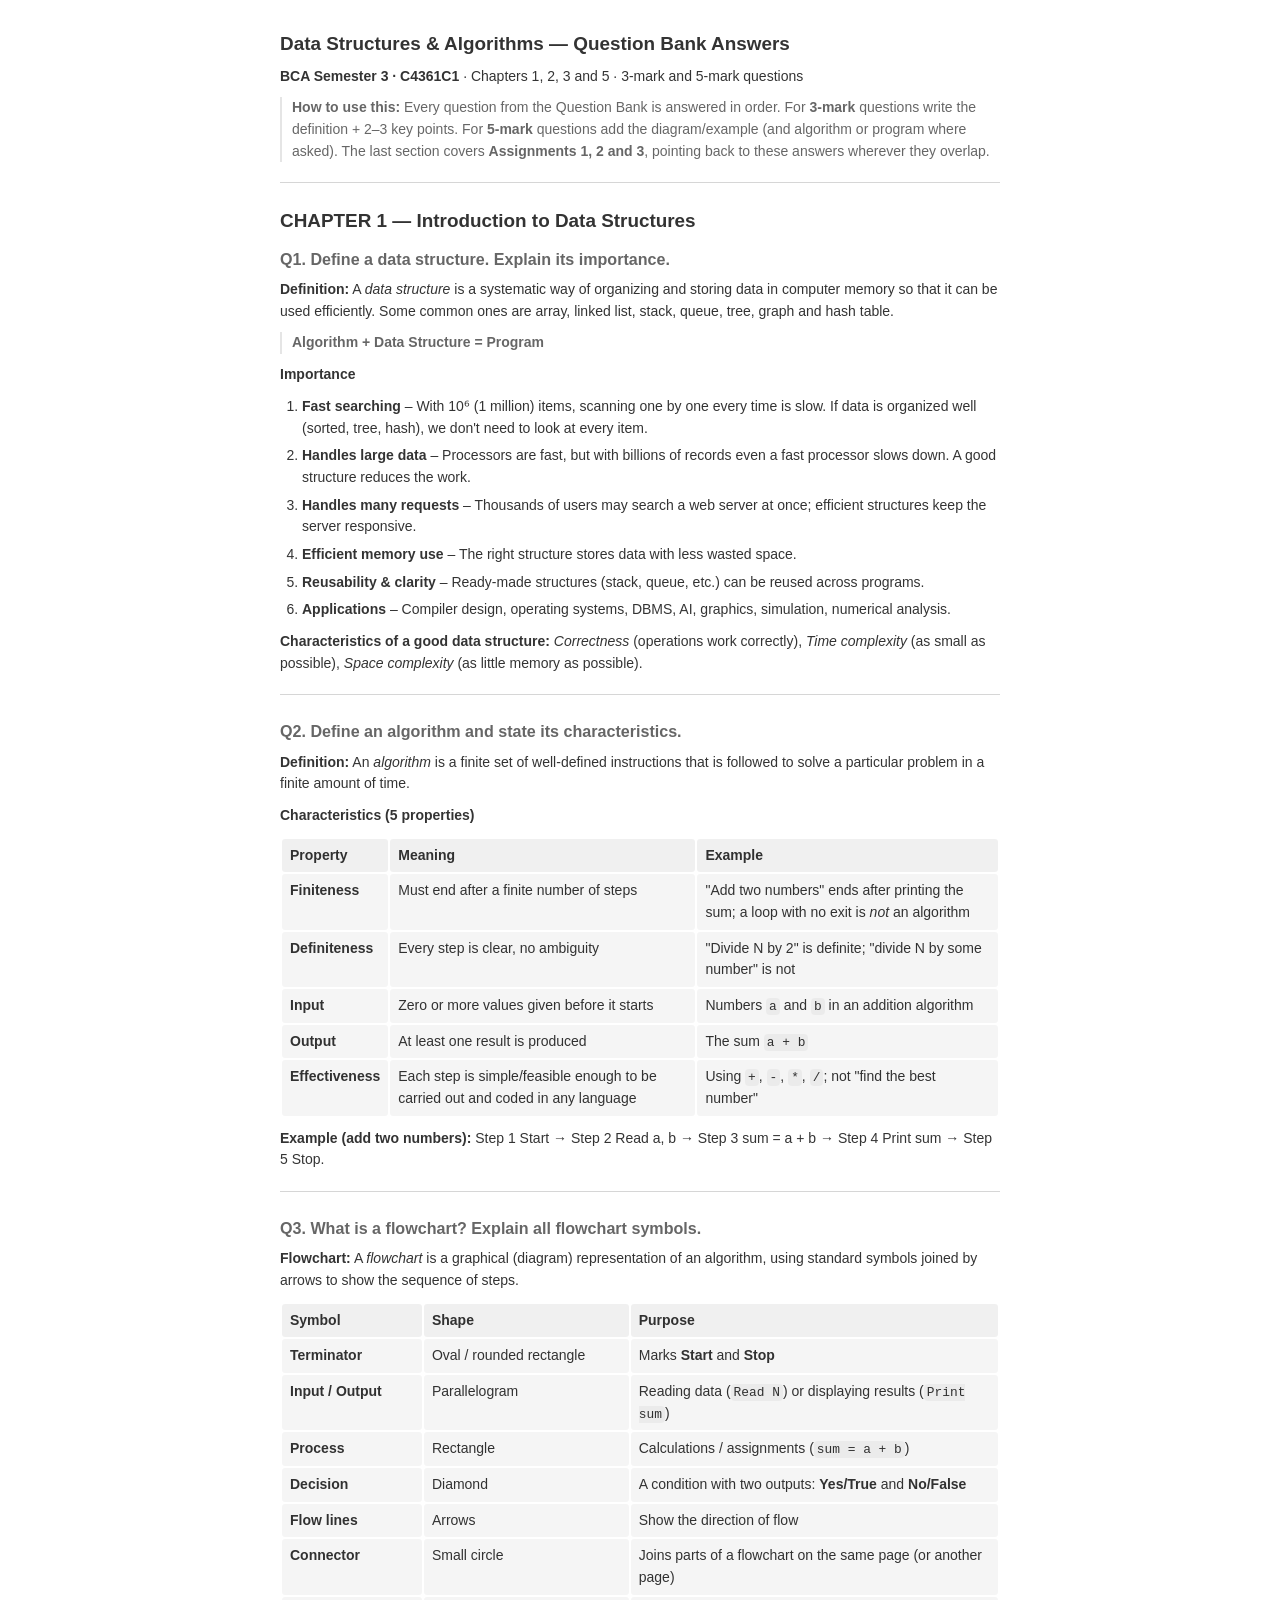
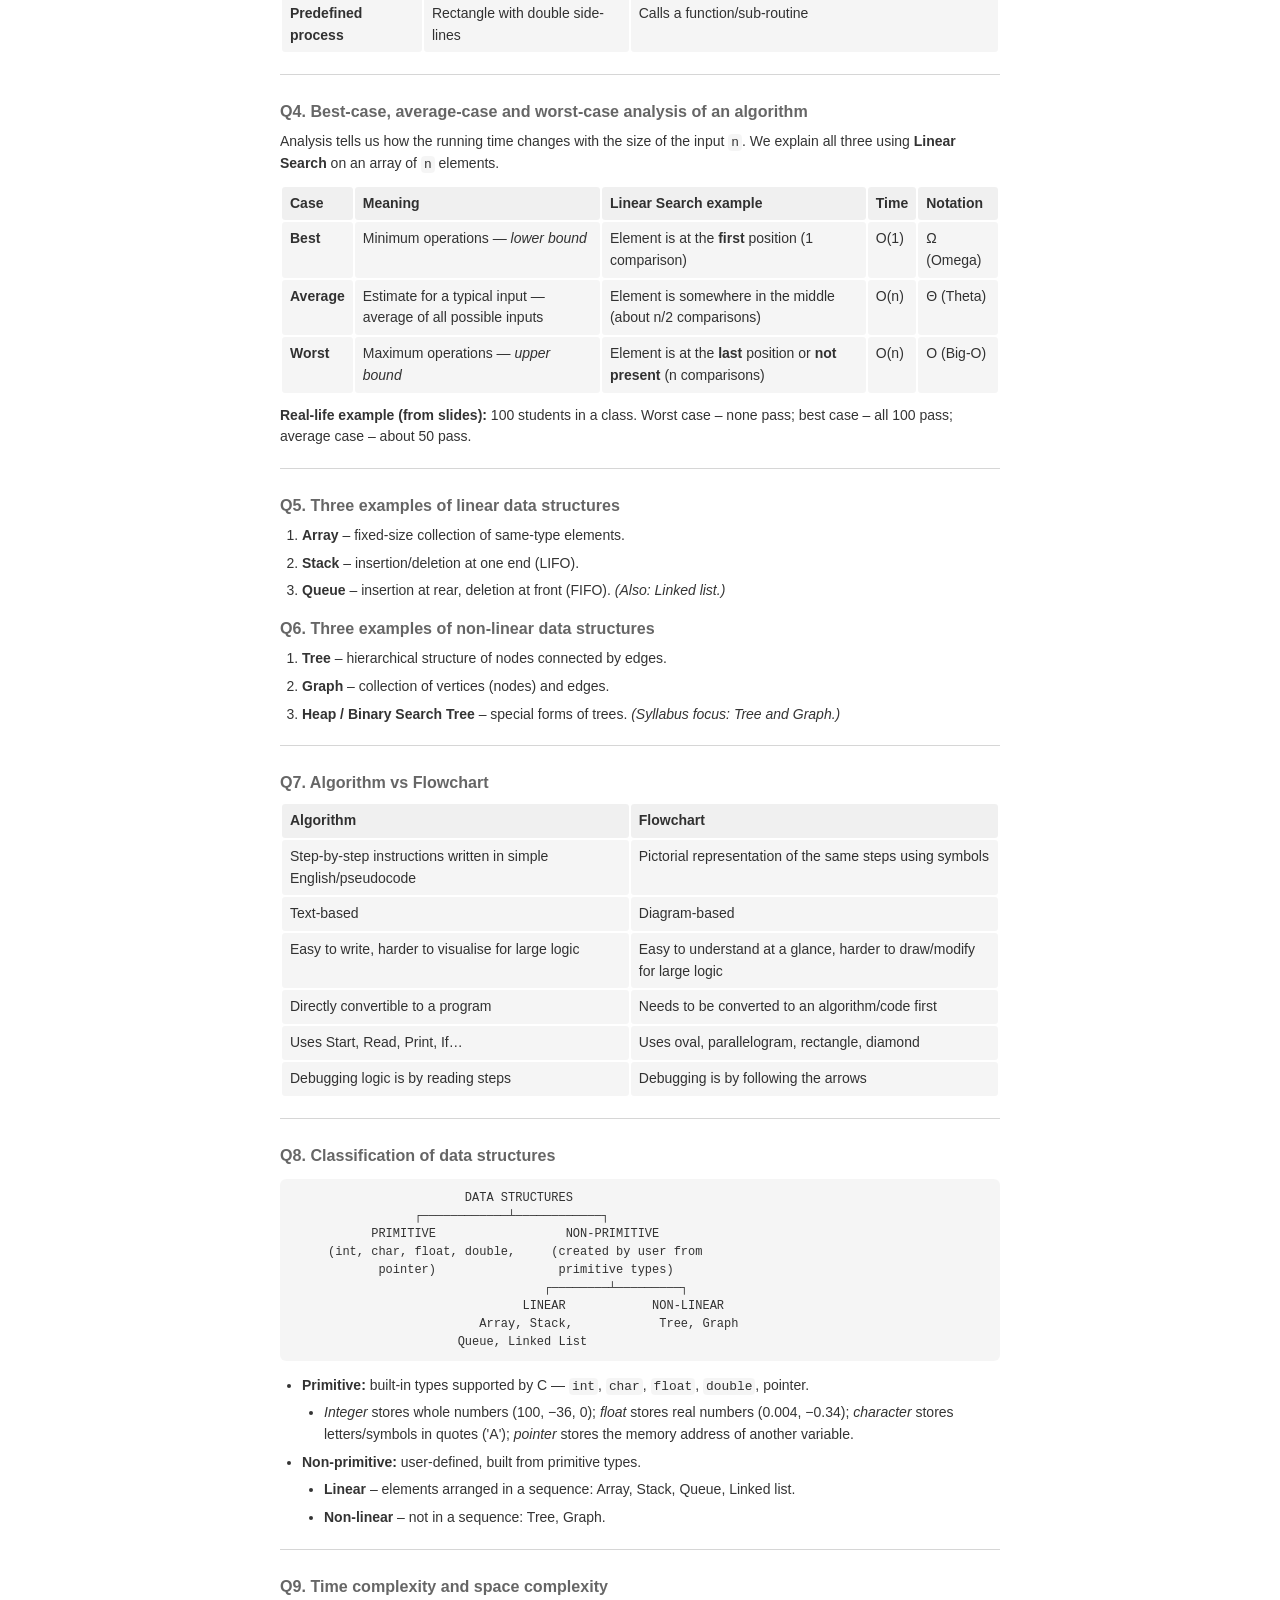
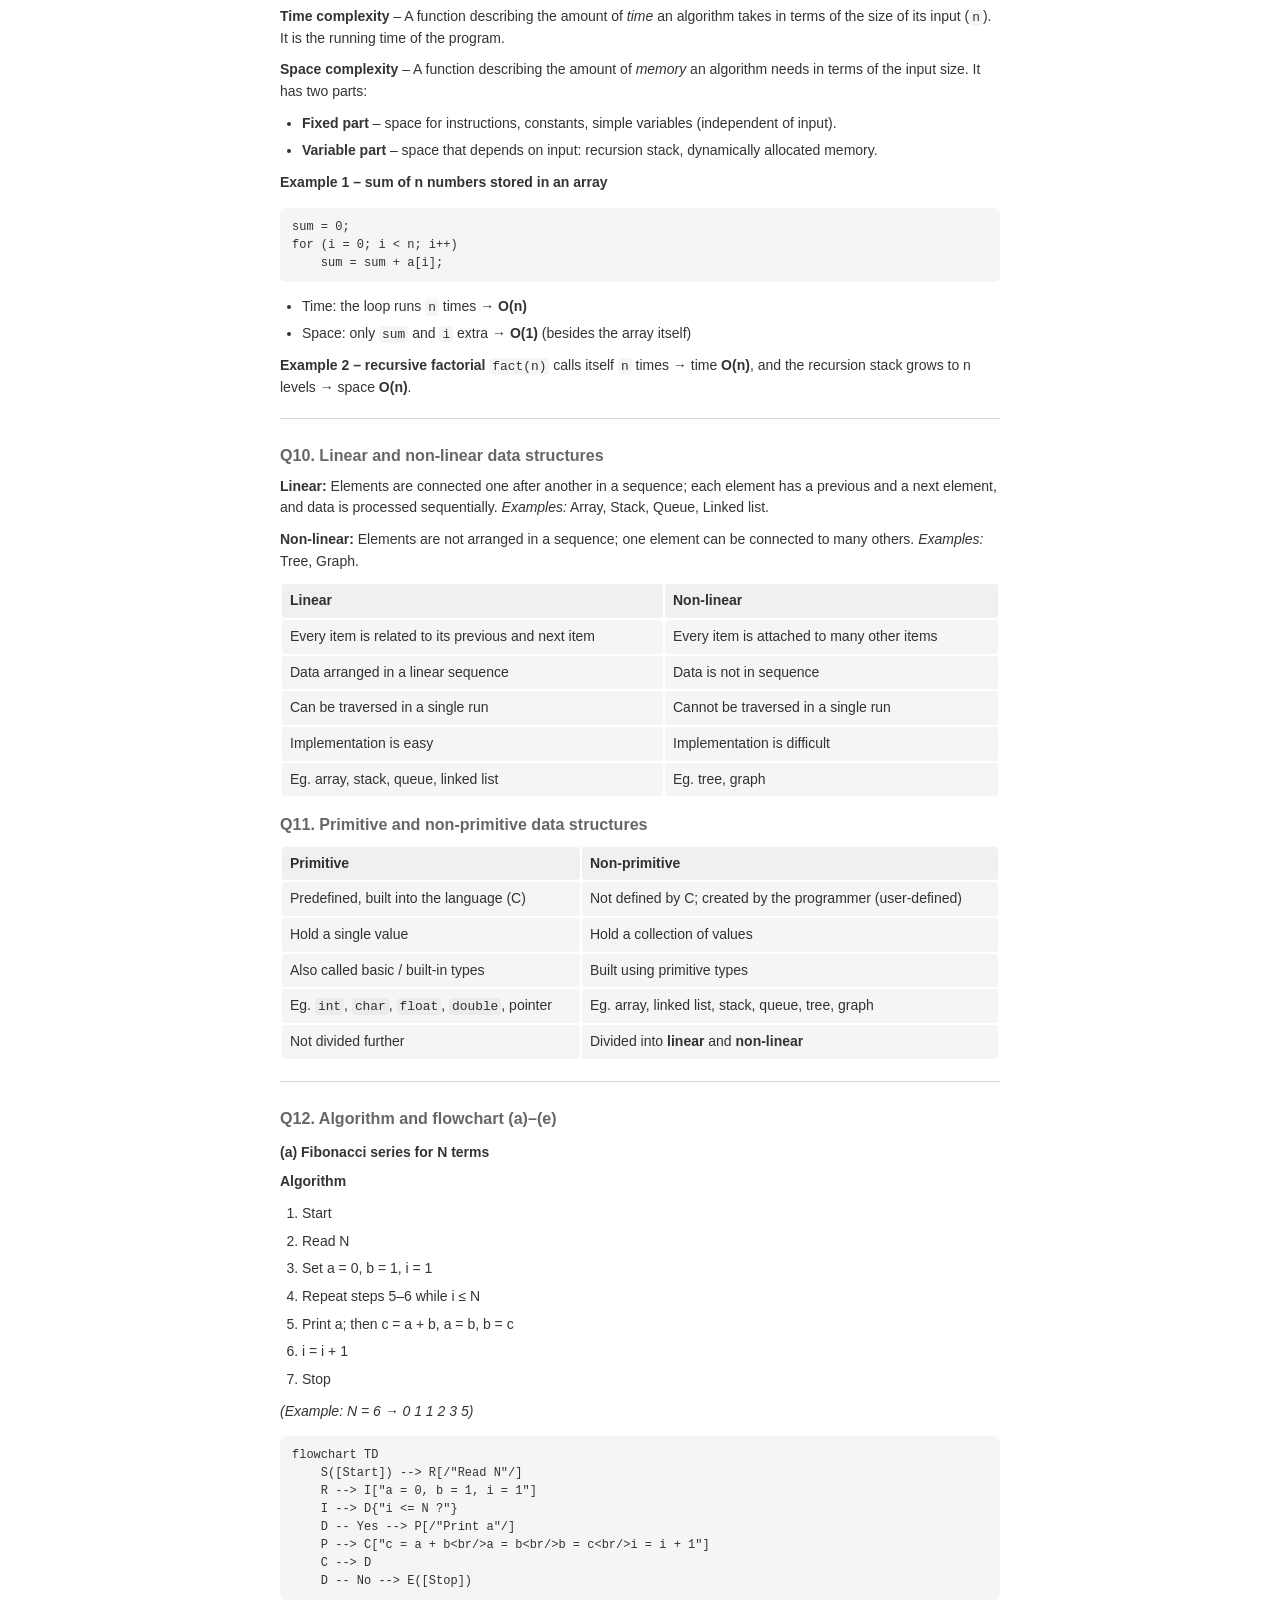
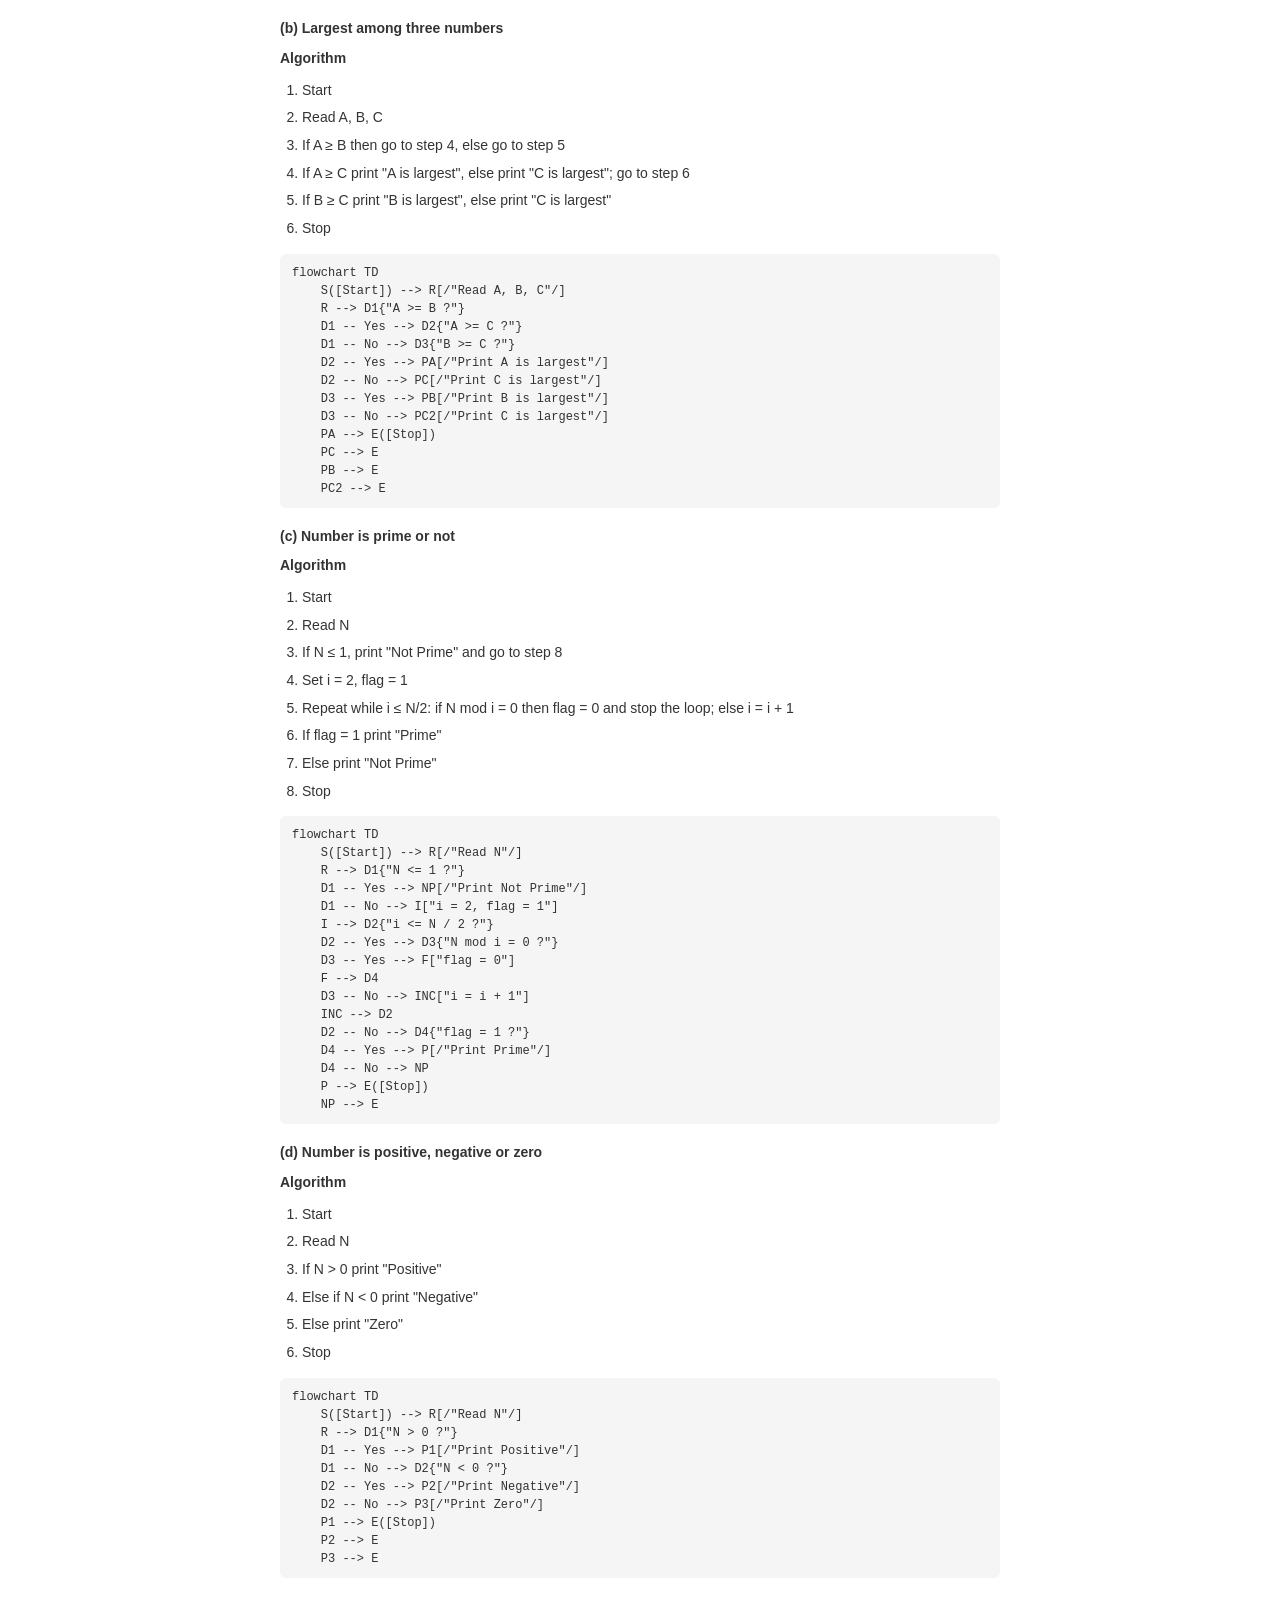
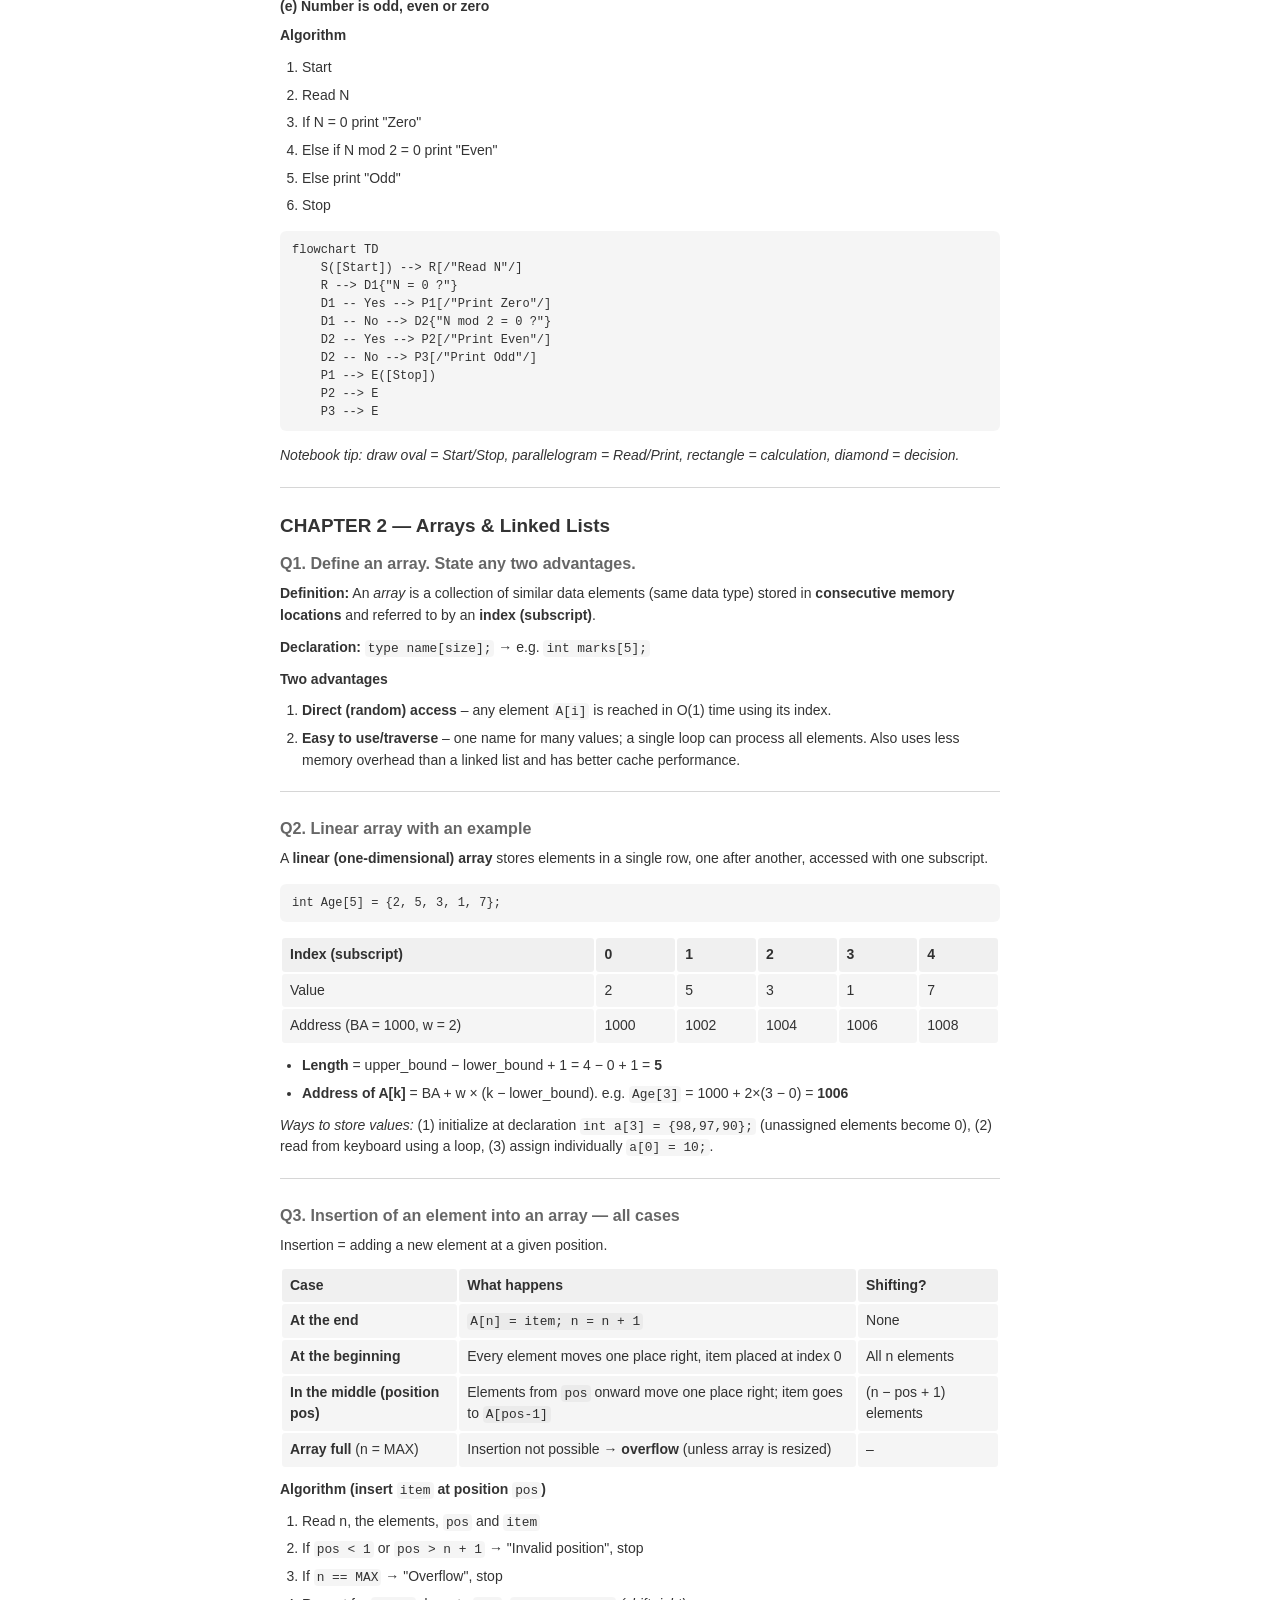
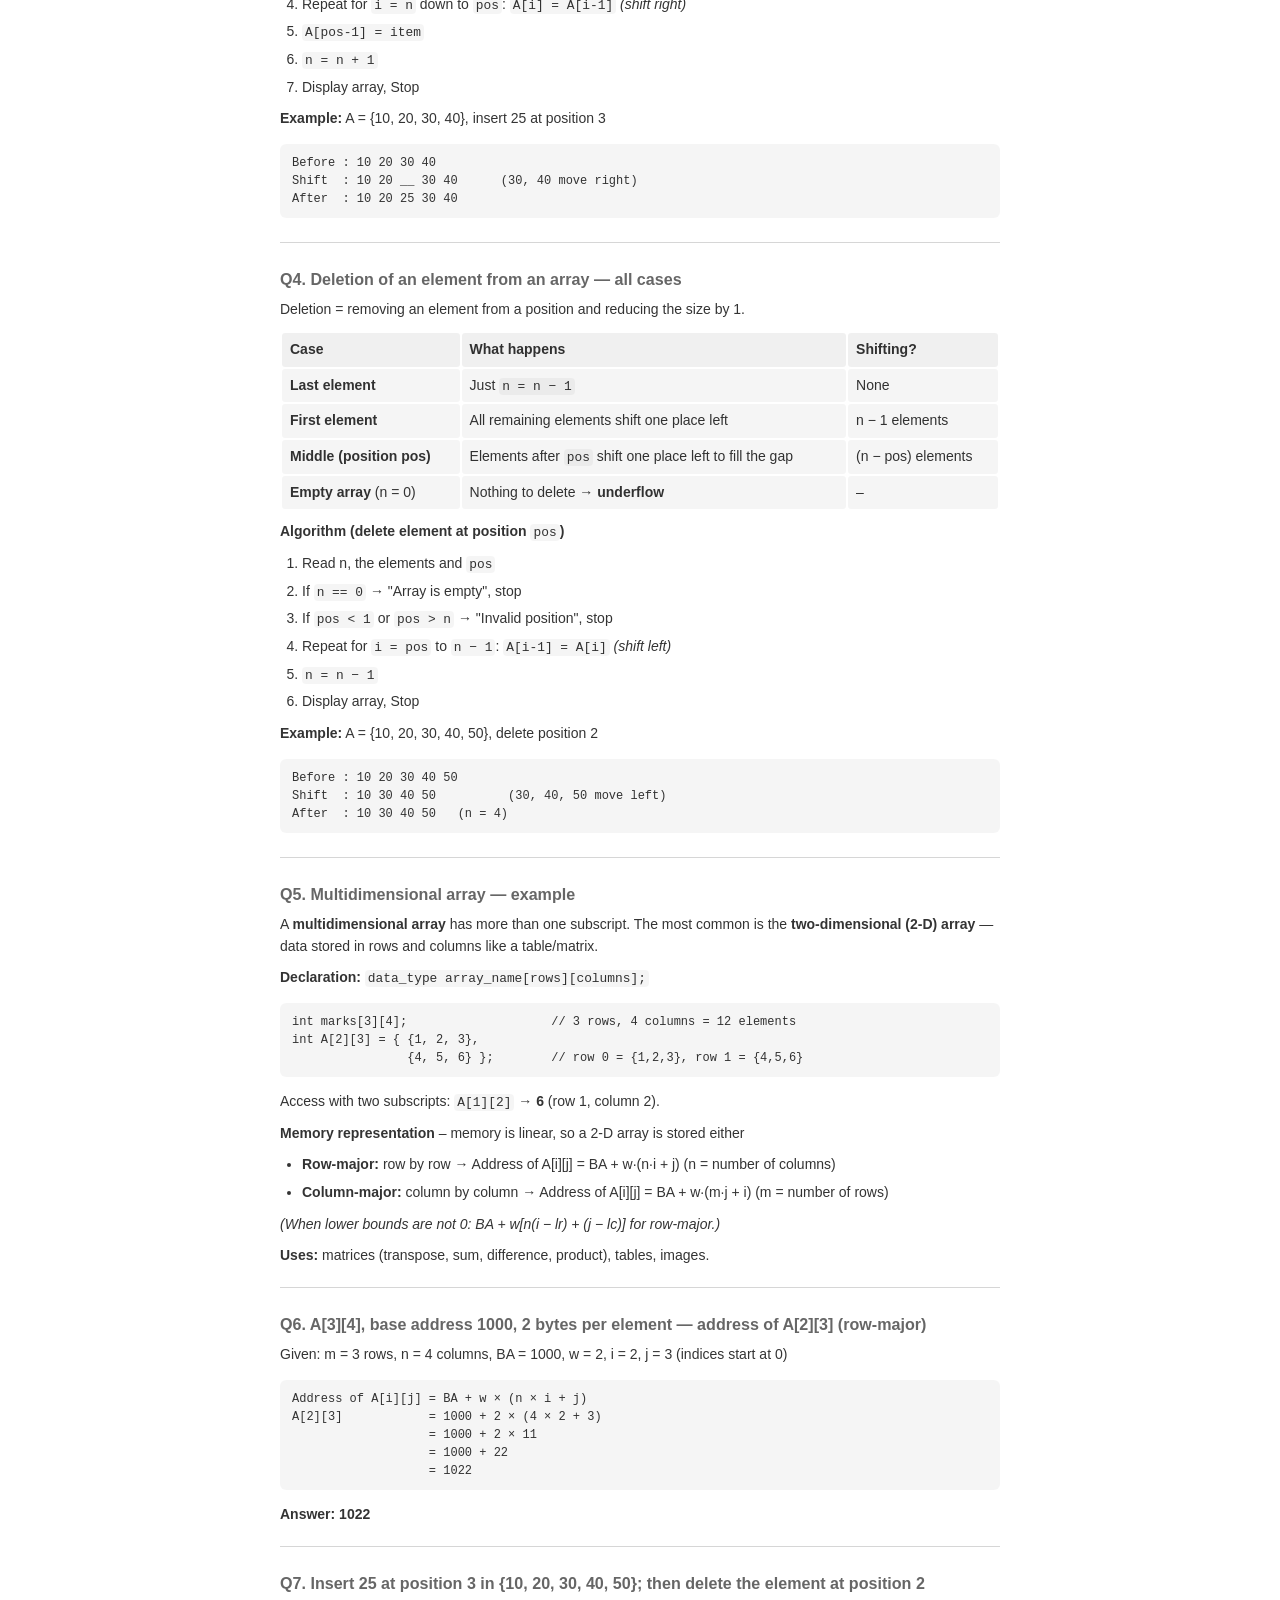
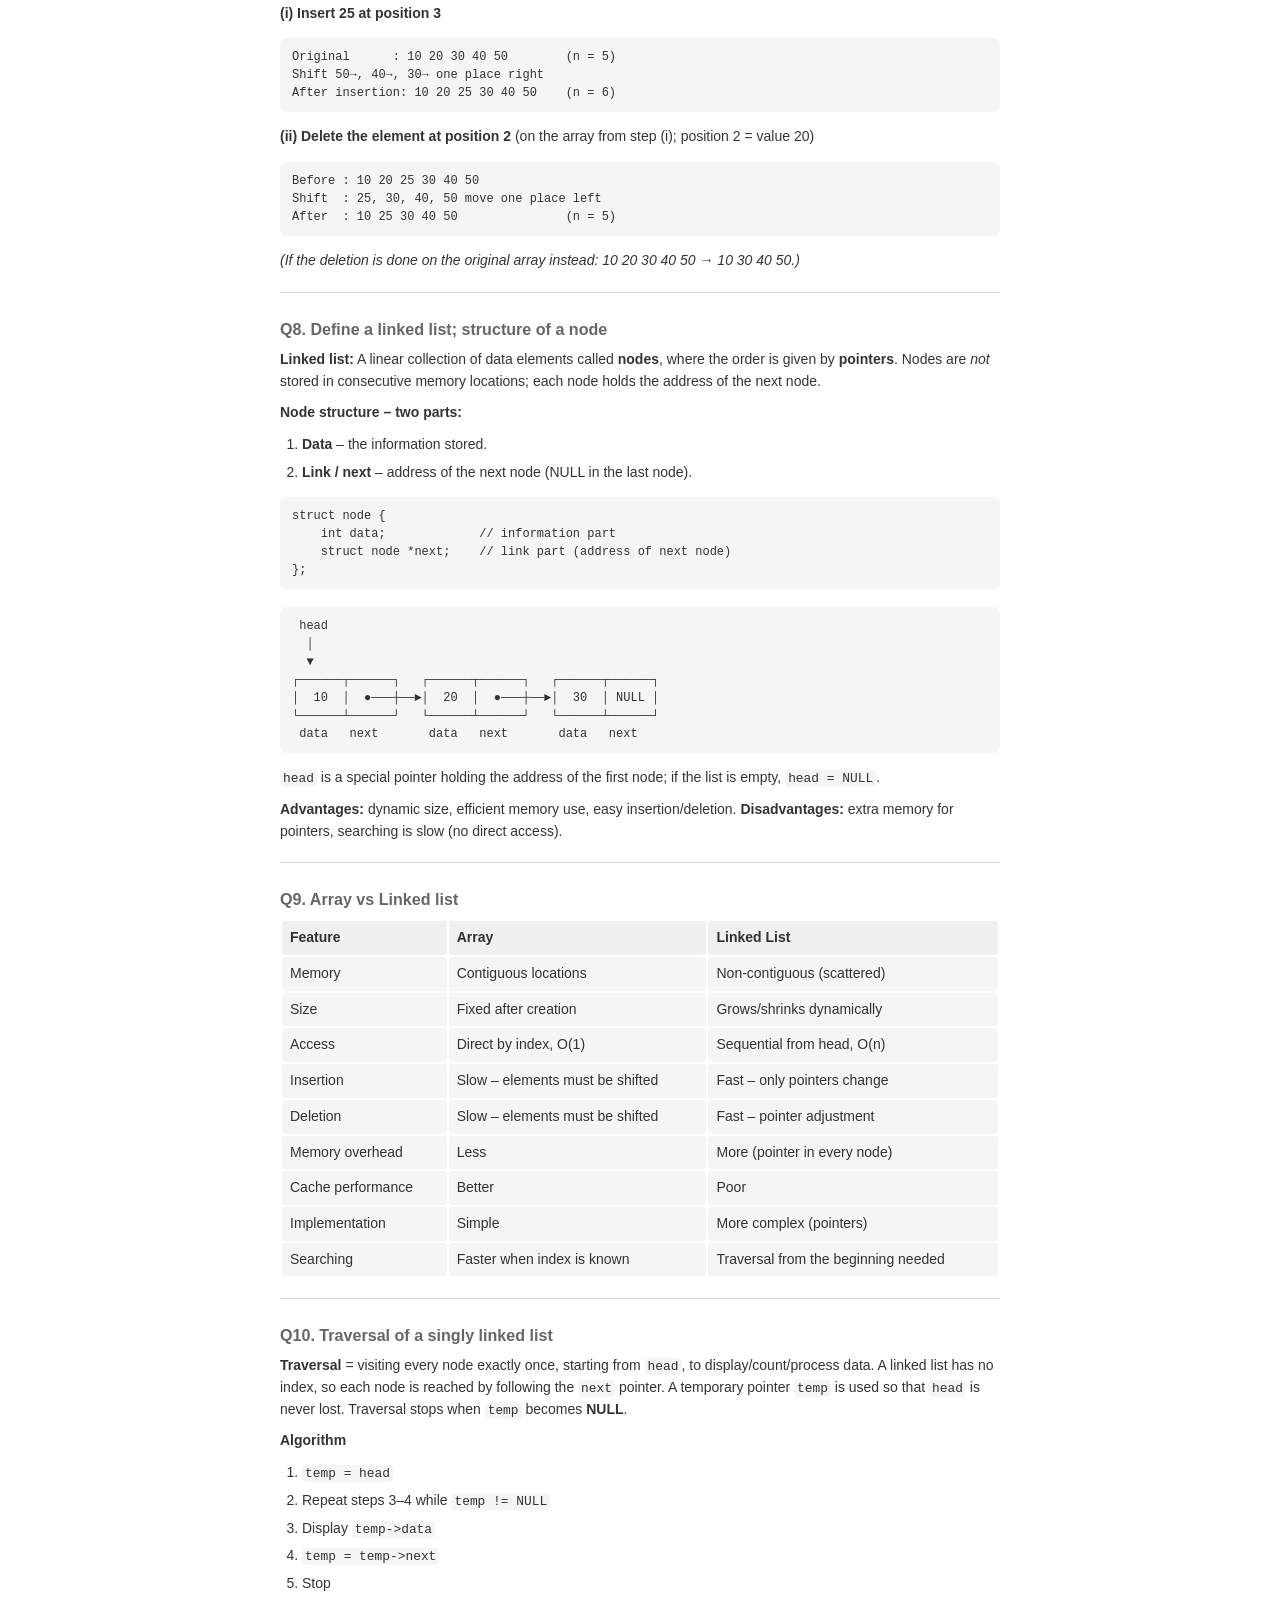
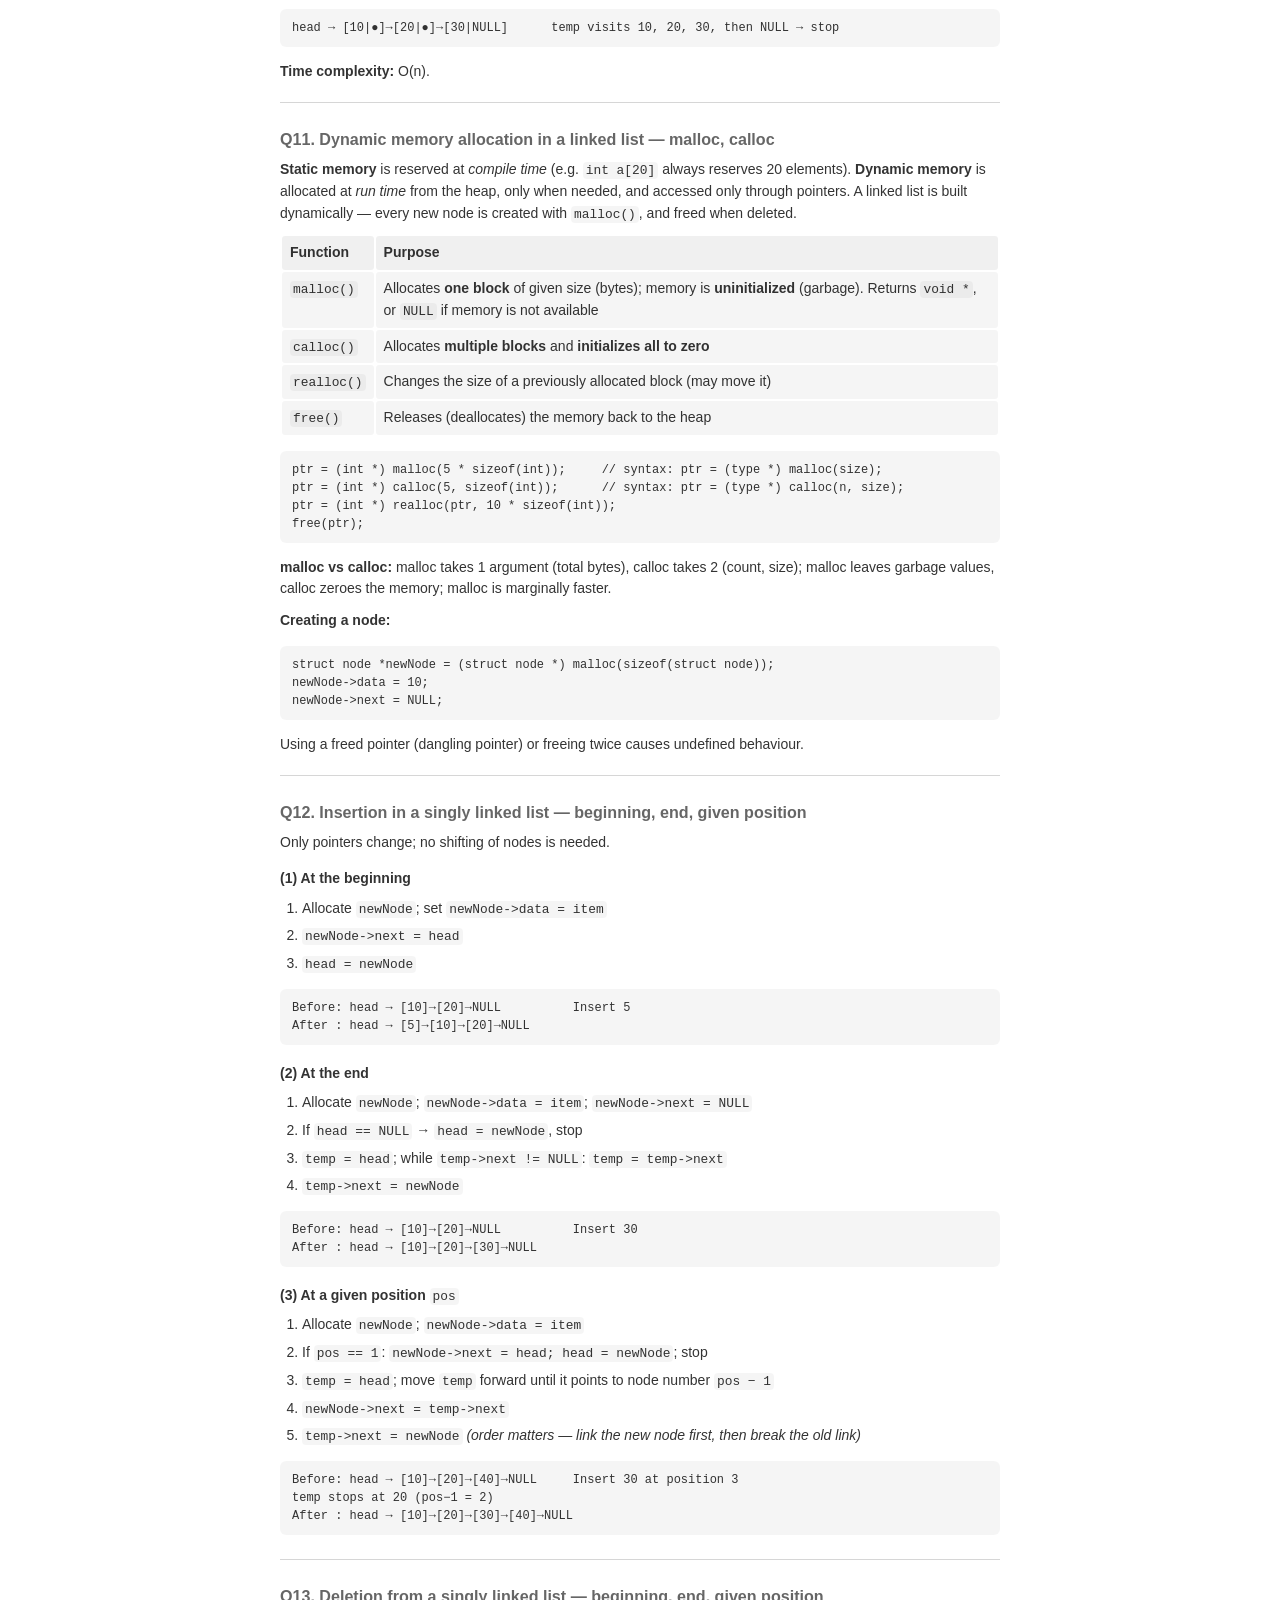
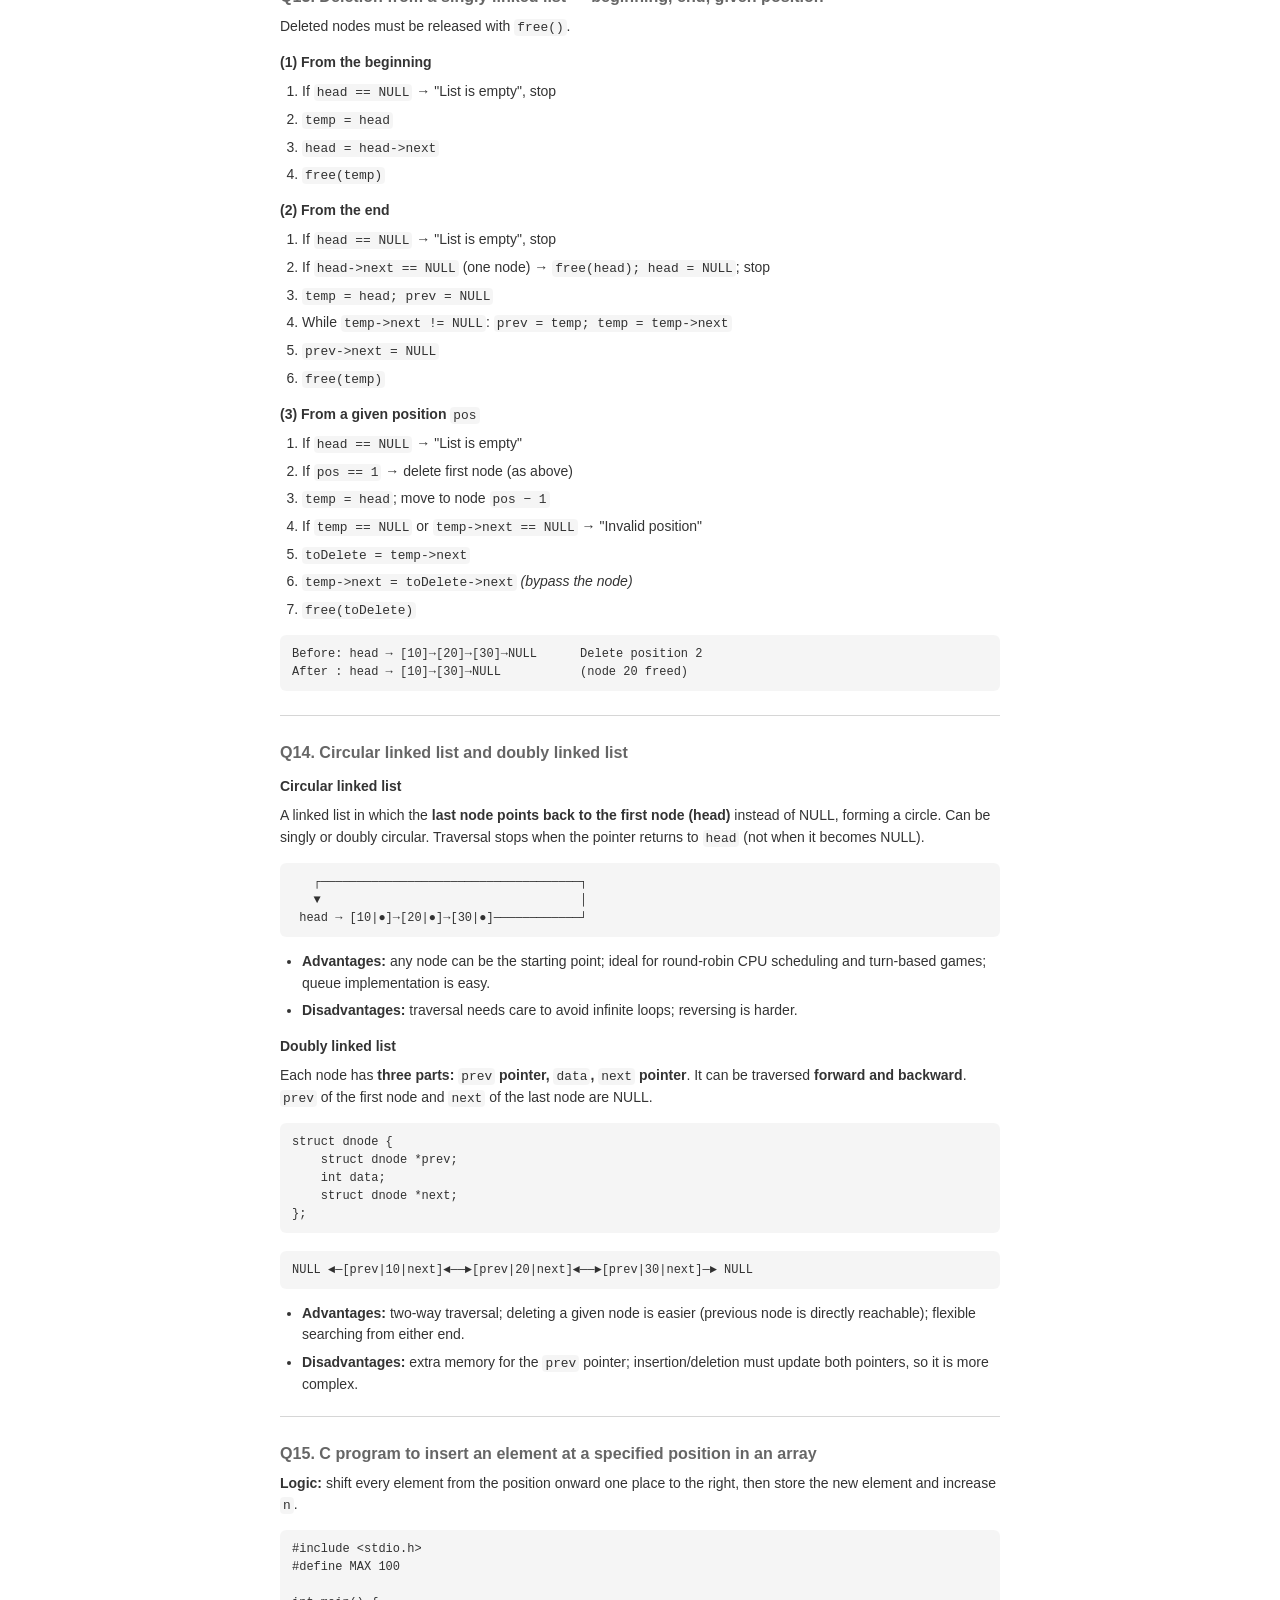
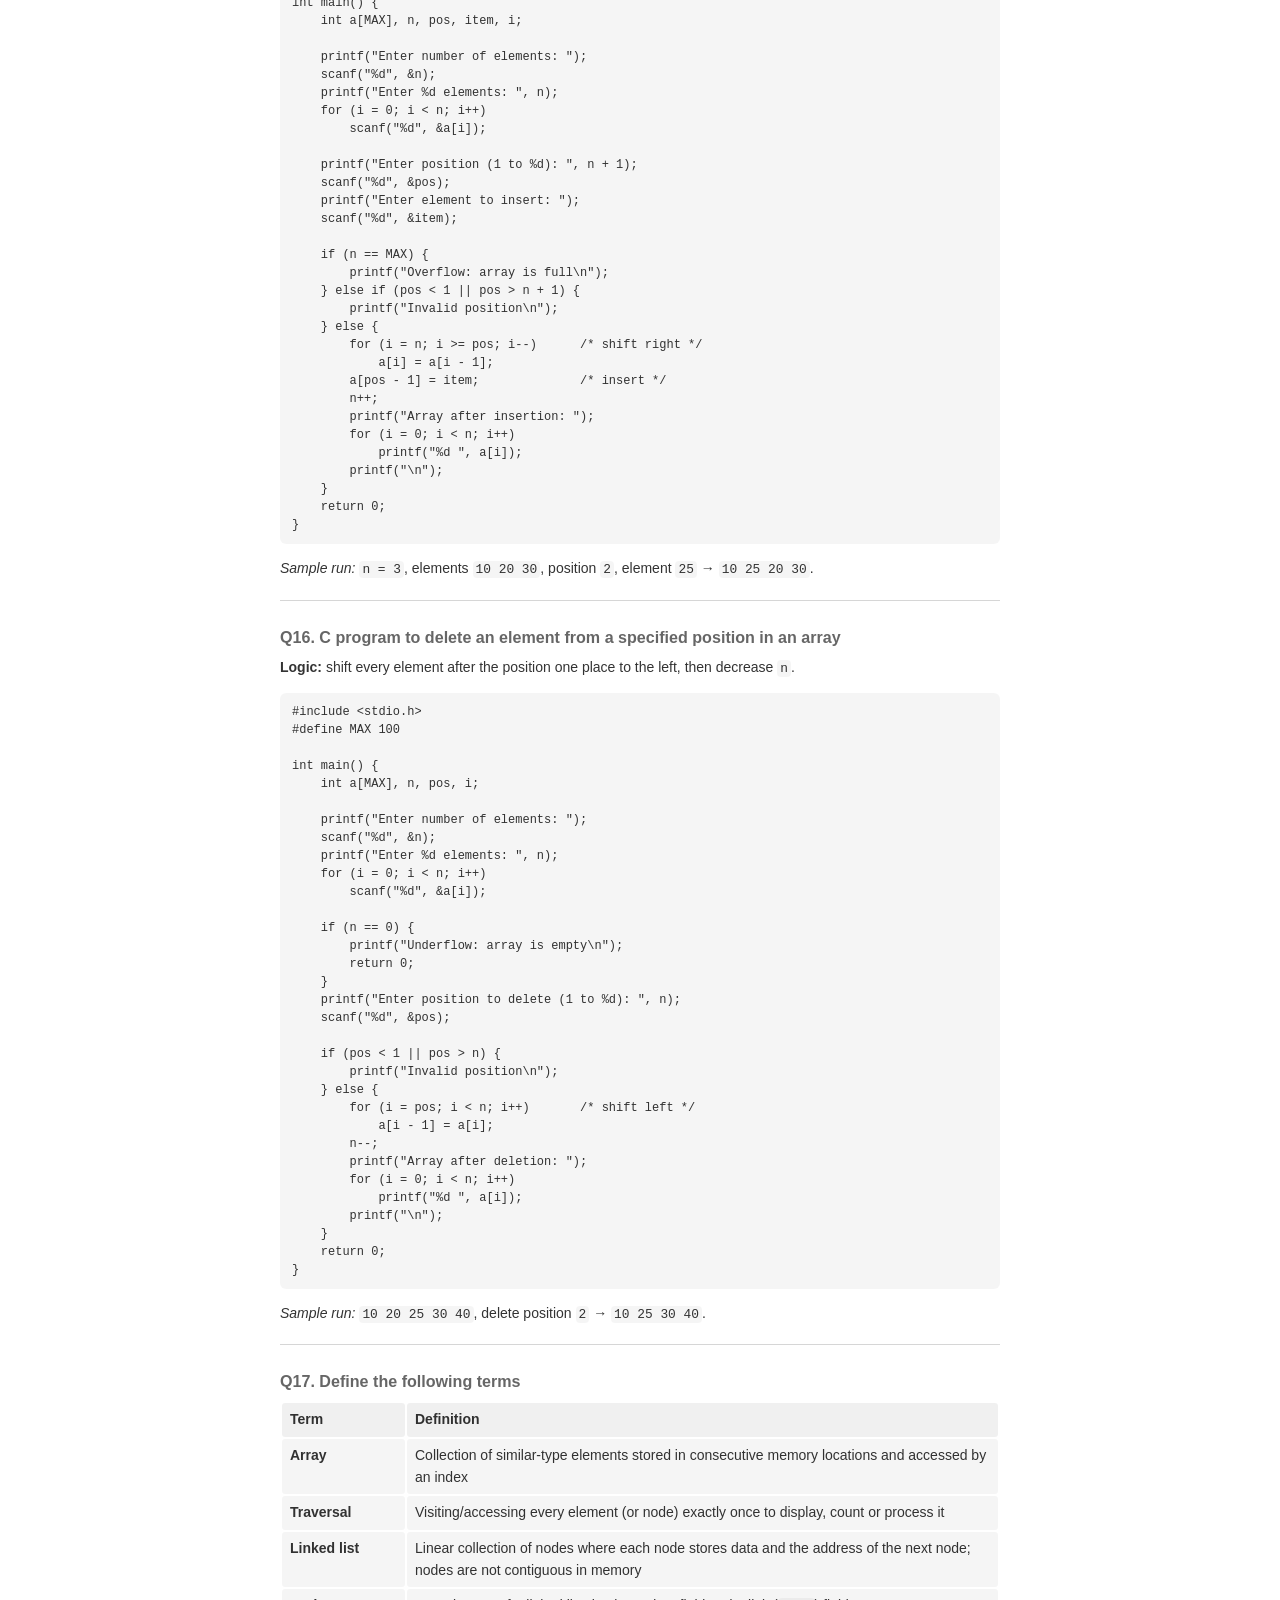
==== commit 6794cae9: "Merge branch 'main' of https://github.com/samirxdev1/Portfolio-Builder" ====
--- a/public/dsa.html
+++ b/public/dsa.html
@@ -234,37 +234,7 @@
         img {
             max-width: 100%;
             height: auto;
-            border-radius: 4px;
-        }
-
-        .img-figure {
-            margin: 20px 0;
-            display: flex;
-            flex-direction: column;
-            align-items: center;
-            gap: 10px;
-            width: 100%;
-        }
-
-        .img-figure img {
-            max-width: 100%;
-            height: auto;
-            border-radius: 8px;
-            border: 1px solid var(--md-rule-strong);
-            box-shadow: 0 4px 14px rgba(0, 0, 0, 0.1);
-            transition: transform 0.2s ease, box-shadow 0.2s ease;
-        }
-
-        .img-figure img:hover {
-            transform: scale(1.015);
-            box-shadow: 0 6px 20px rgba(0, 0, 0, 0.15);
-        }
-
-        .img-figure figcaption {
-            font-size: 0.88em;
-            color: var(--md-muted);
-            text-align: center;
-            font-weight: 500;
+            border-radius: 4px
         }
     </style>
 </head>
@@ -398,10 +368,6 @@
             </tr>
         </tbody>
     </table>
-    <figure class="img-figure">
-        <img src="pictures/flowchart.png" alt="Flowchart Symbols and Diagram" loading="lazy">
-        <figcaption>Flowchart Symbols &amp; Diagram</figcaption>
-    </figure>
     <hr>
     <h2>Q4. Best-case, average-case and worst-case analysis of an algorithm</h2>
     <p>Analysis tells us how the running time changes with the size of the input <code>n</code>. We explain all three
@@ -460,10 +426,6 @@
             <em>(Syllabus focus: Tree and Graph.)</em>
         </li>
     </ol>
-    <figure class="img-figure">
-        <img src="pictures/binary-tree.png" alt="Binary Tree Data Structure Diagram" loading="lazy">
-        <figcaption>Binary Tree Data Structure Diagram</figcaption>
-    </figure>
     <hr>
     <h2>Q7. Algorithm vs Flowchart</h2>
     <table>
@@ -512,10 +474,6 @@
                           Array, Stack,            Tree, Graph
                        Queue, Linked List
 </code></pre>
-    <figure class="img-figure">
-        <img src="pictures/Data Structure Classification.png" alt="Classification of Data Structures Diagram" loading="lazy">
-        <figcaption>Classification of Data Structures Hierarchy</figcaption>
-    </figure>
     <ul>
         <li><strong>Primitive:</strong> built-in types supported by C — <code>int</code>, <code>char</code>,
             <code>float</code>, <code>double</code>, pointer.
@@ -961,10 +919,6 @@
 └──────┴──────┘   └──────┴──────┘   └──────┴──────┘
  data   next       data   next       data   next
 </code></pre>
-    <figure class="img-figure">
-        <img src="pictures/linked-list.jpg" alt="Linked List Data Structures Diagram" loading="lazy">
-        <figcaption>Linked List Types (Singly, Doubly, Circular)</figcaption>
-    </figure>
     <p><code>head</code> is a special pointer holding the address of the first node; if the list is empty,
         <code>head = NULL</code>.</p>
     <p><strong>Advantages:</strong> dynamic size, efficient memory use, easy insertion/deletion.
@@ -1616,10 +1570,6 @@
         │ 10 │  ← inserted first, removed last
         └────┘
 </code></pre>
-    <figure class="img-figure">
-        <img src="pictures/stack-queue.jpg" alt="Stack LIFO and Queue FIFO Diagram" loading="lazy">
-        <figcaption>Stack (LIFO) and Queue (FIFO) Operations</figcaption>
-    </figure>
     <p><strong>Array representation:</strong> a stack is stored in an array <code>STACK[MAX]</code> with a variable
         <code>TOP</code>.</p>
     <ul>
